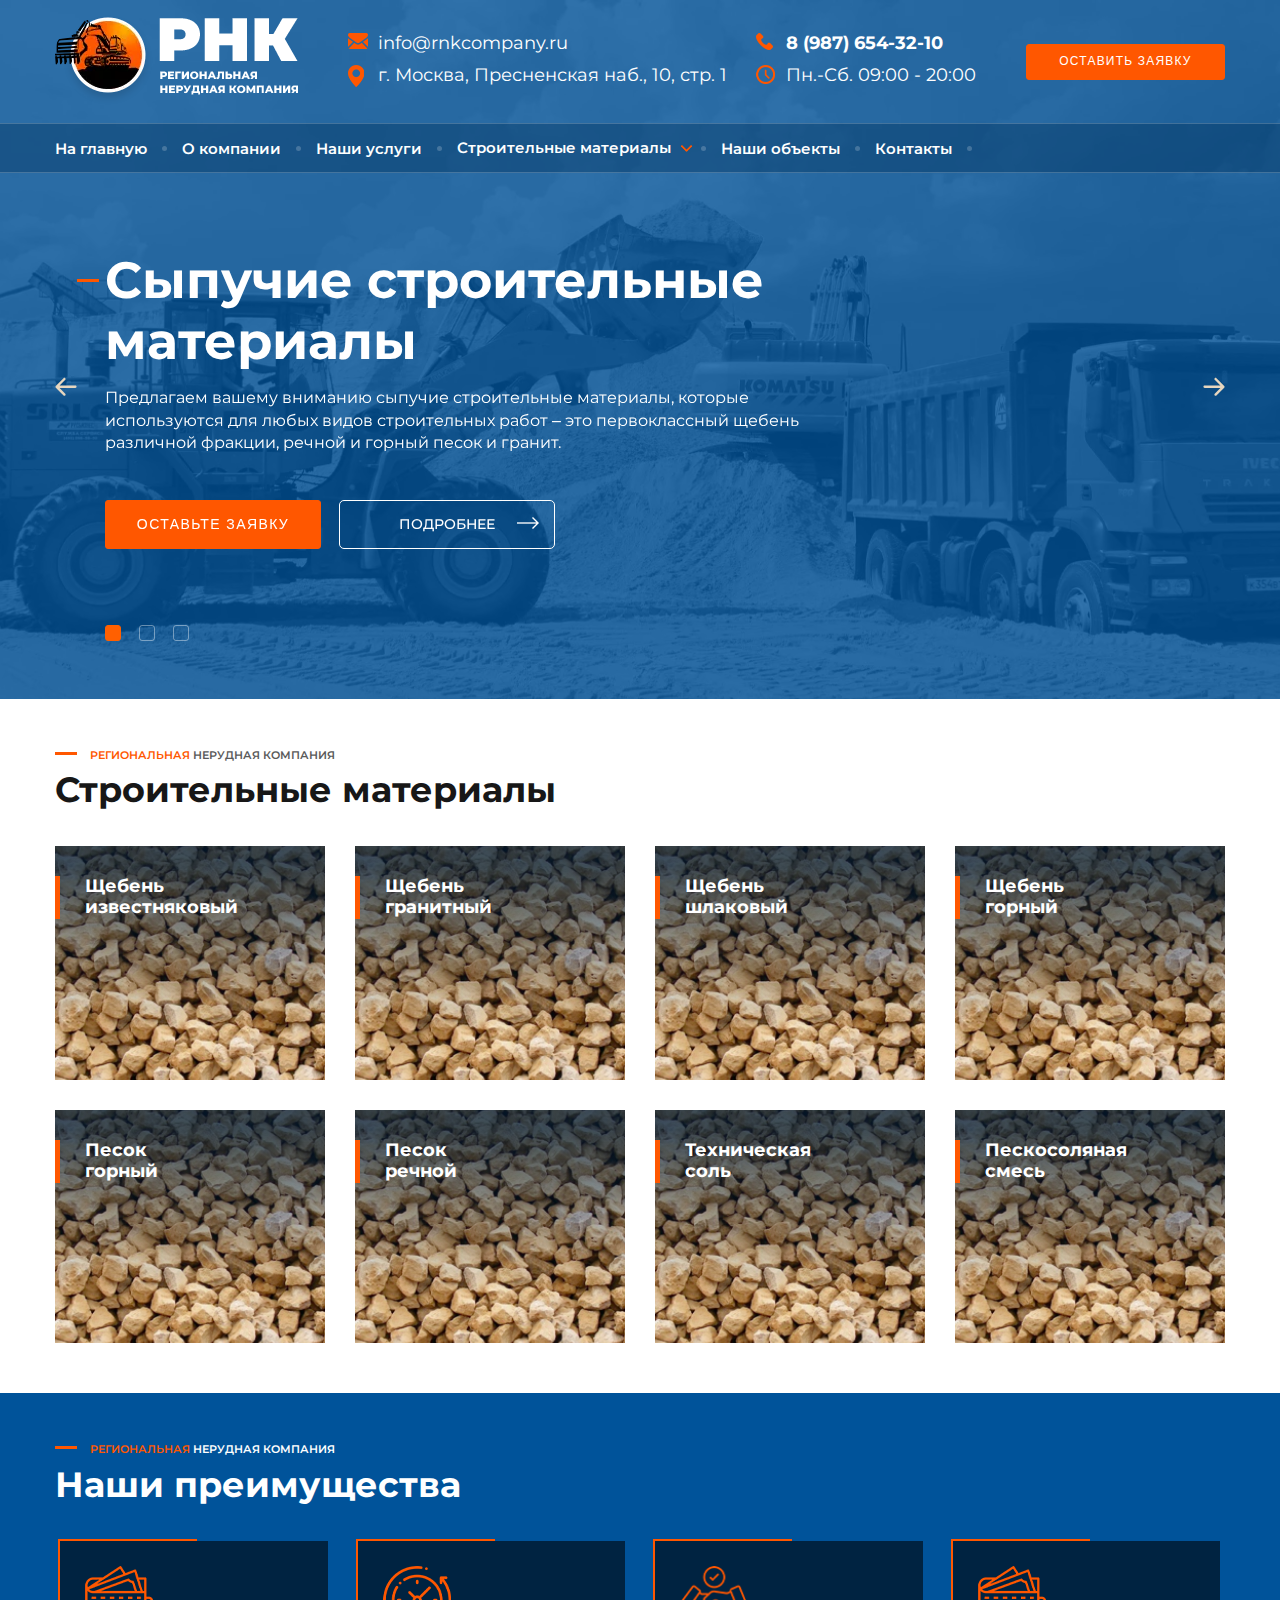
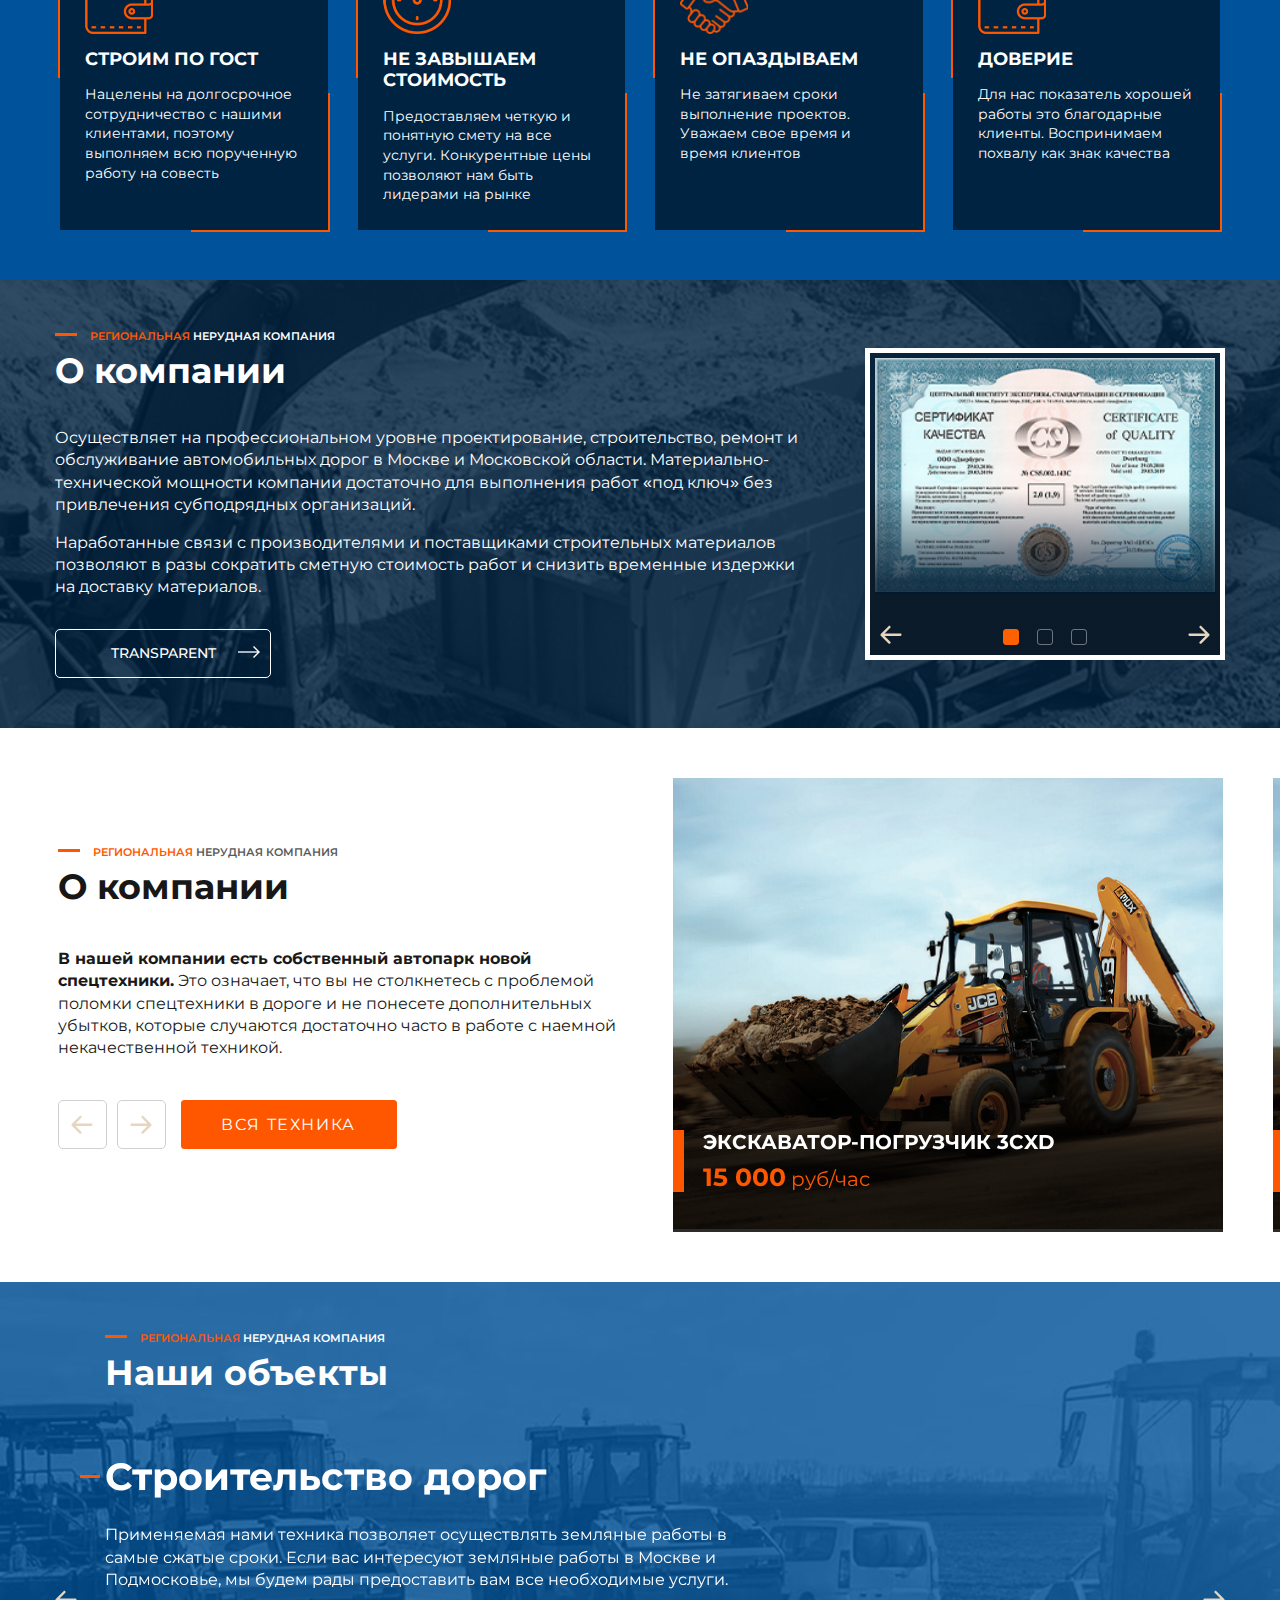
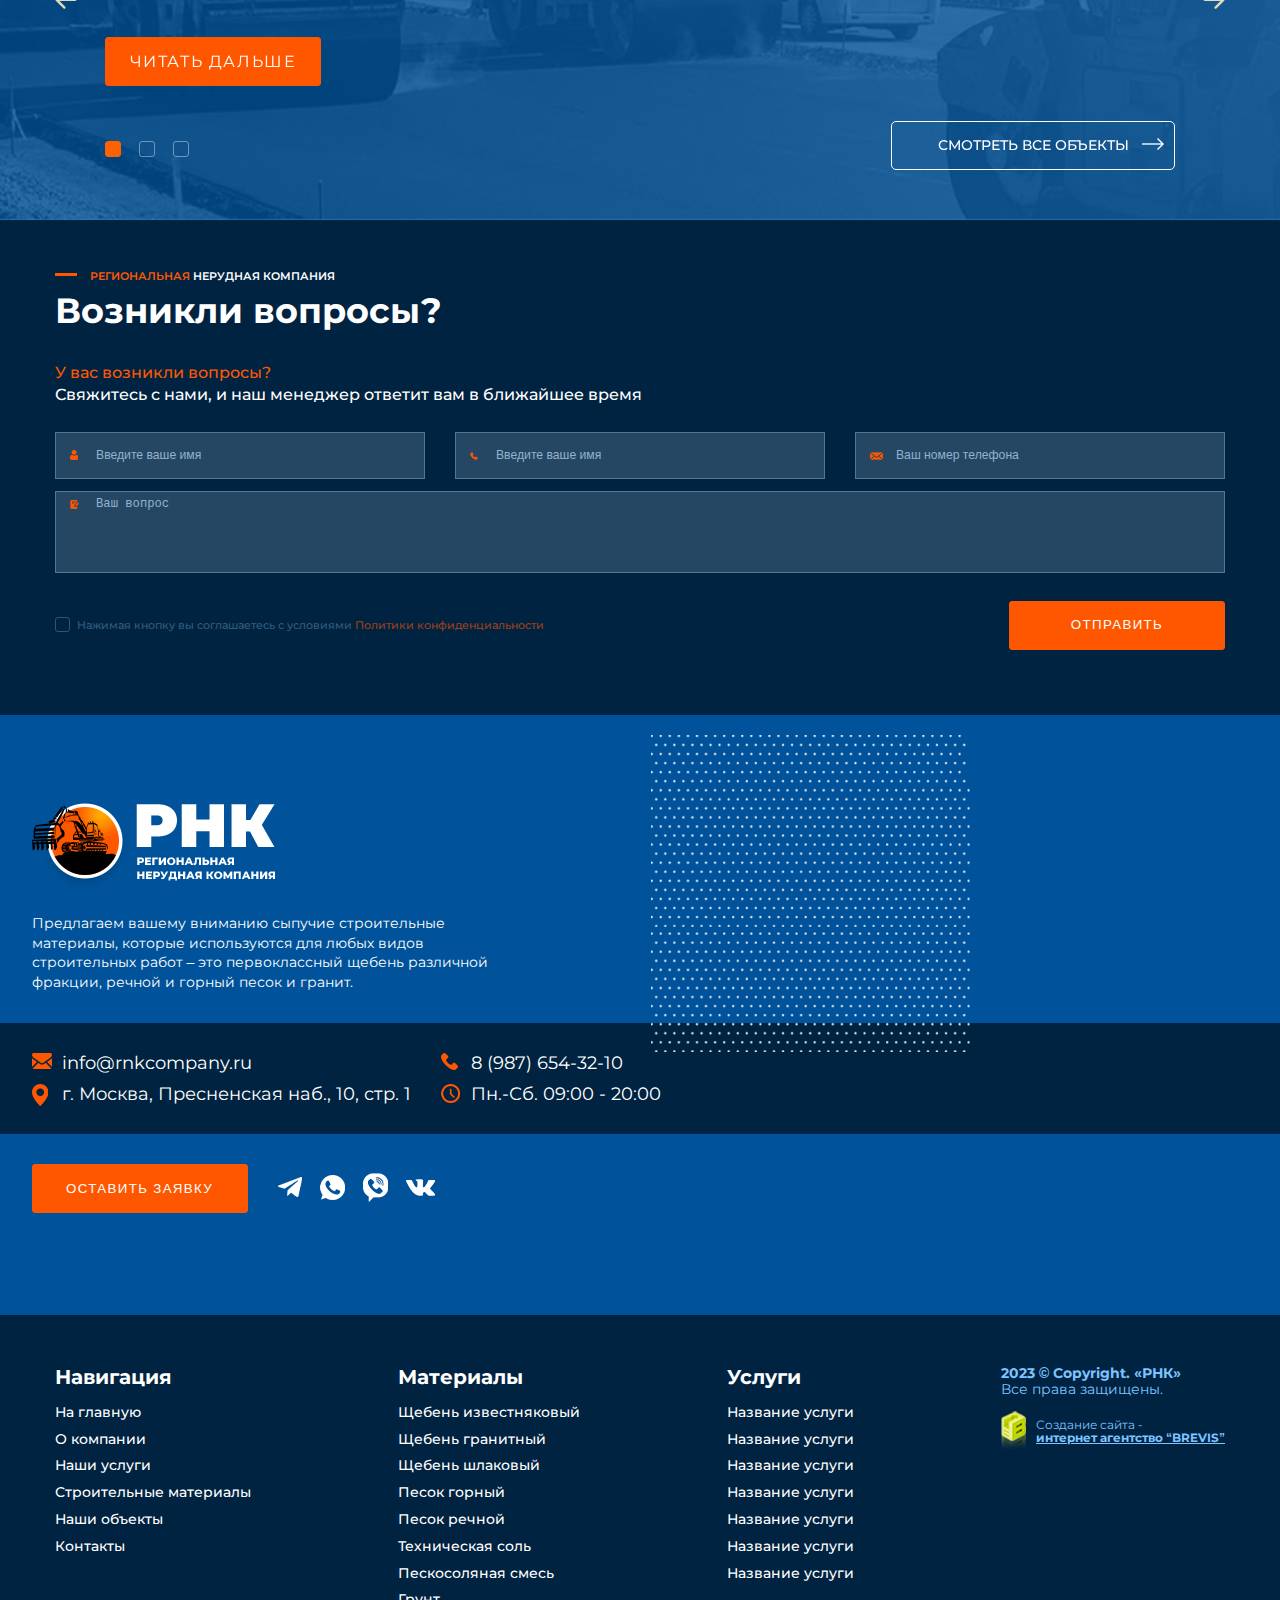
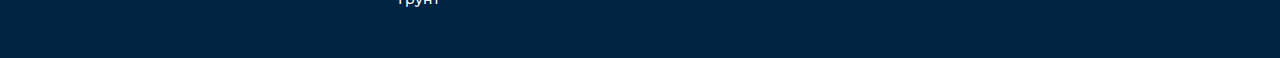
==== index.html @ 6ef9f1f1 "first commit" ====
<!DOCTYPE html>
<html lang="en">

<head>
	<meta charset="UTF-8">
	<meta name="viewport" content="width=device-width, initial-scale=1.0">
	<meta name="keywords" content="">
	<link rel="stylesheet" href="css/libs.min.css">
	<link rel="stylesheet" href="css/style.min.css">
	<title>Главная</title>
	<script src="https://api-maps.yandex.ru/2.1/?lang=ru_RU&apikey=9133eb49-3a97-4b2d-90be-6b80a97a5036" type="text/javascript"></script>
</head>


<body>
	<header class="header">
    <div class="header-top">
        <div class="container">
            <div class="header-top__inner">
               <div class="header-top__left">
                   <a class="header-top__logo" href="">
                       <img src="img/logo.webp" alt="">
                   </a>
               </div>
                <div class="header-top__center">
                    <div class="header-top__items">
                       <div class="header-top__group">
                           <a href="mailto:info@rnkcompany.ru" class="header-top__item mail">
                               <div class="header-top__item-icon">
                                   <img src="img/mail.webp" alt="">
                               </div>
                               <div class="header-top__item-text">info@rnkcompany.ru</div>
                           </a>
                           <a href="" class="header-top__item location">
                               <div class="header-top__item-icon">
                                   <img src="img/location.webp" alt="">
                               </div>
                               <div class="header-top__item-text">г. Москва, Пресненская наб., 10, стр. 1</div>
                           </a>
                       </div>
                        <div class="header-top__group">
                            <a href="tel:8 (987) 654-32-10" class="header-top__item tel">
                                <div class="header-top__item-icon">
                                    <img src="img/tel.webp" alt="">
                                </div>
                                <div class="header-top__item-text">8 (987) 654-32-10</div>
                            </a>
                            <div class="header-top__item time">
                                <div class="header-top__item-icon">
                                    <img src="img/time.webp" alt="">
                                </div>
                                <div class="header-top__item-text">Пн.-Сб. 09:00 - 20:00</div>
                            </div>
                        </div>
                    </div>
                </div>
                <div class="header-top__right">
                    <button class="header-top__btn btn-orange">
                        <span>Оставить заявку</span>
                    </button>
                </div>
                <div class="header-burger">
                    <span></span>
                    <span></span>
                    <span></span>
                </div>
            </div>
        </div>
    </div>
    <div class="header-bottom">
        <div class="container">
            <div class="header__inner">
                <ul class="header-bottom__list">
                    <li class="header-bottom__link">
                        <a href="">
                            На главную
                            <span></span>
                        </a>
                    </li>
                    <li class="header-bottom__link">
                        <a href="">
                            О компании
                            <span></span>
                        </a>
                    </li>
                    <li class="header-bottom__link">
                        <a href="">
                            Наши услуги
                            <span></span>
                        </a>
                    </li>
                    <li class="header-bottom__item">
                        <div class="header-bottom__item-show">
                            Строительные материалы
                            <span></span>
                        </div>
                        <div class="header-bottom__item-hidden">
                            <div class="header-bottom__item-wrap">
                                <a class="header-bottom__item-link" href="">Строительные материалы</a>
                                <a class="header-bottom__item-link" href="">Строительные материалы</a>
                                <a class="header-bottom__item-link" href="">Строительные материалы</a>
                                <a class="header-bottom__item-link" href="">Строительные материалы</a>
                                <a class="header-bottom__item-link" href="">Строительные материалы</a>
                                <a class="header-bottom__item-link" href="">Строительные материалы</a>
                            </div>
                        </div>
                    </li>
                    <li class="header-bottom__link">
                        <a href="">
                            Наши объекты
                            <span></span>
                        </a>
                    </li>
                    <li class="header-bottom__link">
                        <a href="">
                            Контакты
                            <span></span>
                        </a>
                    </li>
                </ul>
            </div>
        </div>
    </div>
    <div class="header-mob">
        <div class="container">
            <div class="header-mob__inner">
                <a href="tel:8 (987) 654-32-10" class="header-top__item tel">
                    <div class="header-top__item-icon">
                        <img src="img/tel.webp" alt="">
                    </div>
                    <div class="header-top__item-text">8 (987) 654-32-10</div>
                </a>
                <button class="header-top__btn btn-orange">
                    <span>Оставить заявку</span>
                </button>
            </div>
        </div>
    </div>
</header>

	<div class="wrap">

		<aside class="sidebar">
			<div class="container">
				<div class="sidebar-inner">
					<div class="sidebar-burger">
						<span></span>
						<span></span>
						<span></span>
					</div>
					<div class="sidebar-search">
						<img src="img/search.png" alt="">
					</div>
					<div class="sidebar-socials">
						<a class="sidebar-social" href="">
							<img src="img/viber.png" alt="">
						</a>
						<a class="sidebar-social" href="">
							<img src="img/whatsapp.png" alt="">
						</a>
						<a class="sidebar-social" href="">
							<img src="img/telegram.png" alt="">
						</a>
					</div>
					<button class="sidebar-btn">
						<span>Бесплатная консультация</span>
					</button>
				</div>
			</div>
		</aside>

		<main class="content">
			<section class="main">
				<div class="container">
					<div class="main__inner">
						<div class="main__slider">
							<div class="main__swiper swiper mySwiper">
								<div class="main__swiper-wrapper swiper-wrapper">
									<div class="main__slide swiper-slide">
										<div class="main__desc">
											<h1 class="main__title">Сыпучие строительные материалы</h1>
											<div class="main__text">Предлагаем вашему вниманию сыпучие строительные материалы, которые используются для любых видов строительных работ – это первоклассный щебень различной фракции, речной и горный песок и гранит.</div>
											<div class="main__btns">
												<button class="main__btn btn-orange">
													<span>Оставьте заявку</span>
												</button>
												<a class="main__btn2 btn" href="">
													<span>Подробнее</span>
													<i>
														<img src="img/arrow-right.webp" alt="">
													</i>
												</a>
											</div>
										</div>
									</div>
									<div class="main__slide swiper-slide">
										<div class="main__desc">
											<h1 class="main__title">Сыпучие строительные материалы</h1>
											<div class="main__text">Предлагаем вашему вниманию сыпучие строительные материалы, которые используются для любых видов строительных работ – это первоклассный щебень различной фракции, речной и горный песок и гранит.</div>
											<div class="main__btns">
												<button class="main__btn btn-orange">
													<span>Оставьте заявку</span>
												</button>
												<a class="main__btn2 btn" href="">
													<span>Подробнее</span>
													<i>
														<img src="img/arrow-right.webp" alt="">
													</i>
												</a>
											</div>
										</div>
									</div>
									<div class="main__slide swiper-slide">
										<div class="main__desc">
											<h1 class="main__title">Сыпучие строительные материалы</h1>
											<div class="main__text">Предлагаем вашему вниманию сыпучие строительные материалы, которые используются для любых видов строительных работ – это первоклассный щебень различной фракции, речной и горный песок и гранит.</div>
											<div class="main__btns">
												<button class="main__btn btn-orange">
													<span>Оставьте заявку</span>
												</button>
												<a class="main__btn2 btn" href="">
													<span>Подробнее</span>
													<i>
														<img src="img/arrow-right.webp" alt="">
													</i>
												</a>
											</div>
										</div>
									</div>
								</div>
							</div>
							<div class="main__slider-nav">
								<div class="main__slider-btns">
									<div class="swiper-button-next">
										<svg width="27" height="24" viewBox="0 0 27 24" fill="none" xmlns="http://www.w3.org/2000/svg">
											<path d="M2 10.5C1.17157 10.5 0.5 11.1716 0.5 12C0.5 12.8284 1.17157 13.5 2 13.5L2 10.5ZM26.0607 13.0607C26.6464 12.4749 26.6464 11.5251 26.0607 10.9393L16.5147 1.3934C15.9289 0.807611 14.9792 0.807611 14.3934 1.3934C13.8076 1.97919 13.8076 2.92893 14.3934 3.51472L22.8787 12L14.3934 20.4853C13.8076 21.0711 13.8076 22.0208 14.3934 22.6066C14.9792 23.1924 15.9289 23.1924 16.5147 22.6066L26.0607 13.0607ZM2 13.5L25 13.5V10.5L2 10.5L2 13.5Z" fill="#E6D6BF"/>
										</svg>
									</div>
									<div class="swiper-button-prev">
										<svg width="27" height="24" viewBox="0 0 27 24" fill="none" xmlns="http://www.w3.org/2000/svg">
											<path d="M0.93934 10.9393C0.353553 11.5251 0.353553 12.4749 0.93934 13.0607L10.4853 22.6066C11.0711 23.1924 12.0208 23.1924 12.6066 22.6066C13.1924 22.0208 13.1924 21.0711 12.6066 20.4853L4.12132 12L12.6066 3.51472C13.1924 2.92893 13.1924 1.97919 12.6066 1.3934C12.0208 0.807611 11.0711 0.807611 10.4853 1.3934L0.93934 10.9393ZM25 13.5C25.8284 13.5 26.5 12.8284 26.5 12C26.5 11.1716 25.8284 10.5 25 10.5V13.5ZM2 13.5L25 13.5V10.5L2 10.5L2 13.5Z" fill="#E6D6BF"/>
										</svg>
									</div>
								</div>
								<div class="swiper-pagination"></div>
							</div>
						</div>
					</div>
				</div>
			</section>
			<section class="materials">
				<div class="container">
					<div class="materials__inner">
						<div class="materials__title display2">
							<p><span>Региональная</span> нерудная компания</p>
							<p>Строительные материалы</p>
						</div>
						<div class="materials__slider">
							<div class="materials__swiper swiper mySwiper">
								<div class="materials__swiper-wrapper swiper-wrapper">
									<div class="material-card swiper-slide">
										<div class="material-card__desc">
											<div class="material-card__title">Щебень <br> известняковый</div>
											<div class="material-card__opacity">
												<div class="material-card__price">от <span>1500</span> руб.</div>
												<a href="" class="material-card__btn btn btn-orange">
													<span>Узнать подробнее</span>
												</a>
											</div>
										</div>
									</div>
									<div class="material-card swiper-slide">
										<div class="material-card__desc">
											<div class="material-card__title">Щебень <br> гранитный</div>
											<div class="material-card__opacity">
												<div class="material-card__price">от <span>1500</span> руб.</div>
												<a href="" class="material-card__btn btn btn-orange">
													<span>Узнать подробнее</span>
												</a>
											</div>
										</div>
									</div>
									<div class="material-card swiper-slide">
										<div class="material-card__desc">
											<div class="material-card__title">Щебень <br> шлаковый</div>
											<div class="material-card__opacity">
												<div class="material-card__price">от <span>1500</span> руб.</div>
												<a href="" class="material-card__btn btn btn-orange">
													<span>Узнать подробнее</span>
												</a>
											</div>
										</div>
									</div>
									<div class="material-card swiper-slide">
										<div class="material-card__desc">
											<div class="material-card__title">Щебень <br> горный</div>
											<div class="material-card__opacity">
												<div class="material-card__price">от <span>1500</span> руб.</div>
												<a href="" class="material-card__btn btn btn-orange">
													<span>Узнать подробнее</span>
												</a>
											</div>
										</div>
									</div>
									<div class="material-card swiper-slide">
										<div class="material-card__desc">
											<div class="material-card__title">Песок <br> горный</div>
											<div class="material-card__opacity">
												<div class="material-card__price">от <span>1500</span> руб.</div>
												<a href="" class="material-card__btn btn btn-orange">
													<span>Узнать подробнее</span>
												</a>
											</div>
										</div>
									</div>
									<div class="material-card swiper-slide">
										<div class="material-card__desc">
											<div class="material-card__title">Песок <br> речной</div>
											<div class="material-card__opacity">
												<div class="material-card__price">от <span>1500</span> руб.</div>
												<a href="" class="material-card__btn btn btn-orange">
													<span>Узнать подробнее</span>
												</a>
											</div>
										</div>
									</div>
									<div class="material-card swiper-slide">
										<div class="material-card__desc">
											<div class="material-card__title">Техническая <br> соль</div>
											<div class="material-card__opacity">
												<div class="material-card__price">от <span>1500</span> руб.</div>
												<a href="" class="material-card__btn btn btn-orange">
													<span>Узнать подробнее</span>
												</a>
											</div>
										</div>
									</div>
									<div class="material-card swiper-slide">
										<div class="material-card__desc">
											<div class="material-card__title">Пескосоляная <br> смесь</div>
											<div class="material-card__opacity">
												<div class="material-card__price">от <span>1500</span> руб.</div>
												<a href="" class="material-card__btn btn btn-orange">
													<span>Узнать подробнее</span>
												</a>
											</div>
										</div>
									</div>
								</div>
							</div>
							<div class="swiper-pagination"></div>
						</div>
					</div>
				</div>
			</section>
			<section class="advantages">
				<div class="container">
					<div class="advantages__inner">
						<div class="advantages__title display2">
							<p><span>Региональная</span> нерудная компания</p>
							<p>Наши преимущества</p>
						</div>
						<div class="advantages__slider">
							<div class="advantages__swiper swiper mySwiper">
								<div class="advantages__swiper-wrapper swiper-wrapper">
									<a href="" class="advantage-slide swiper-slide">
										<div class="advantage-slide__figurines">
											<span></span>
											<span></span>
										</div>
										<div class="advantage-slide__desc">
											<div class="advantage-slide__icon">
												<img src="img/advantage-icon.png" alt="">
											</div>
											<div class="advantage-slide__title">Строим по ГОСТ</div>
											<div class="advantage-slide__text">Нацелены на долгосрочное сотрудничество с нашими клиентами, поэтому выполняем всю порученную работу на совесть</div>
										</div>
									</a>
									<a href="" class="advantage-slide swiper-slide">
										<div class="advantage-slide__figurines">
											<span></span>
											<span></span>
										</div>
										<div class="advantage-slide__desc">
											<div class="advantage-slide__icon">
												<img src="img/advantage-icon2.png" alt="">
											</div>
											<div class="advantage-slide__title">Не завышаем стоимость</div>
											<div class="advantage-slide__text">Предоставляем четкую и понятную смету на все услуги. Конкурентные цены позволяют нам быть лидерами на рынке</div>
										</div>
									</a>
									<a href="" class="advantage-slide swiper-slide">
										<div class="advantage-slide__figurines">
											<span></span>
											<span></span>
										</div>
										<div class="advantage-slide__desc">
											<div class="advantage-slide__icon">
												<img src="img/advantage-icon3.png" alt="">
											</div>
											<div class="advantage-slide__title">Не опаздываем</div>
											<div class="advantage-slide__text">Не затягиваем сроки выполнение проектов. Уважаем свое время и время клиентов</div>
										</div>
									</a>
									<a href="" class="advantage-slide swiper-slide">
										<div class="advantage-slide__figurines">
											<span></span>
											<span></span>
										</div>
										<div class="advantage-slide__desc">
											<div class="advantage-slide__icon">
												<img src="img/advantage-icon.png" alt="">
											</div>
											<div class="advantage-slide__title">Доверие</div>
											<div class="advantage-slide__text">Для нас показатель хорошей работы это благодарные клиенты. Воспринимаем похвалу как знак качества</div>
										</div>
									</a>
								</div>
							</div>
							<div class="swiper-pagination"></div>
						</div>
					</div>
				</div>
			</section>
			<section class="about">
				<div class="container">
					<div class="about__inner">
						<div class="about__left">
							<div class="about__title display2">
								<p><span>Региональная</span> нерудная компания</p>
								<p>О компании</p>
							</div>
							<div class="about__text">
								<p>Осуществляет на профессиональном уровне проектирование, строительство, ремонт и обслуживание автомобильных дорог в Москве и Московской области. Материально-технической мощности компании достаточно для выполнения работ «под ключ» без привлечения субподрядных организаций.</p>
								<p>Наработанные связи с производителями и поставщиками строительных материалов позволяют в разы сократить сметную стоимость работ и снизить временные издержки на доставку материалов.</p>
							</div>
							<a class="about__btn btn-transparent" href="">
								<span>transparent</span>
								<i>
									<img src="img/arrow-right.png" alt="">
								</i>
							</a>
						</div>
						<div class="about__right">
							<div class="about__slider">
								<div class="about__swiper swiper mySwiper">
									<div class="about__swiper-wrapper swiper-wrapper">
										<a href="img/about-img.png" class="about-slide swiper-slide" data-fancybox="gallery">
											<img src="img/about-img.png" alt="">
										</a>
										<a href="img/about-img.png" class="about-slide swiper-slide" data-fancybox="gallery">
											<img src="img/about-img.png" alt="">
										</a>
										<a href="img/about-img.png" class="about-slide swiper-slide" data-fancybox="gallery">
											<img src="img/about-img.png" alt="">
										</a>
									</div>
								</div>
								<div class="about__slider-nav">
									<div class="main__slider-btns">
										<div class="swiper-button-next">
											<svg width="27" height="24" viewBox="0 0 27 24" fill="none" xmlns="http://www.w3.org/2000/svg">
												<path d="M2 10.5C1.17157 10.5 0.5 11.1716 0.5 12C0.5 12.8284 1.17157 13.5 2 13.5L2 10.5ZM26.0607 13.0607C26.6464 12.4749 26.6464 11.5251 26.0607 10.9393L16.5147 1.3934C15.9289 0.807611 14.9792 0.807611 14.3934 1.3934C13.8076 1.97919 13.8076 2.92893 14.3934 3.51472L22.8787 12L14.3934 20.4853C13.8076 21.0711 13.8076 22.0208 14.3934 22.6066C14.9792 23.1924 15.9289 23.1924 16.5147 22.6066L26.0607 13.0607ZM2 13.5L25 13.5V10.5L2 10.5L2 13.5Z" fill="#E6D6BF"/>
											</svg>
										</div>
										<div class="swiper-button-prev">
											<svg width="27" height="24" viewBox="0 0 27 24" fill="none" xmlns="http://www.w3.org/2000/svg">
												<path d="M0.93934 10.9393C0.353553 11.5251 0.353553 12.4749 0.93934 13.0607L10.4853 22.6066C11.0711 23.1924 12.0208 23.1924 12.6066 22.6066C13.1924 22.0208 13.1924 21.0711 12.6066 20.4853L4.12132 12L12.6066 3.51472C13.1924 2.92893 13.1924 1.97919 12.6066 1.3934C12.0208 0.807611 11.0711 0.807611 10.4853 1.3934L0.93934 10.9393ZM25 13.5C25.8284 13.5 26.5 12.8284 26.5 12C26.5 11.1716 25.8284 10.5 25 10.5V13.5ZM2 13.5L25 13.5V10.5L2 10.5L2 13.5Z" fill="#E6D6BF"/>
											</svg>
										</div>
									</div>
									<div class="swiper-pagination"></div>
								</div>
							</div>
						</div>
					</div>
				</div>
			</section>
            <section class="rent">
                <div class="container">
                    <div class="rent__inner">
                        <div class="rent__left">
                           <div class="rent__left-wrap">
							   <div class="rent__title display2">
								   <p><span>Региональная</span> нерудная компания</p>
								   <p>О компании</p>
							   </div>
							   <div class="rent__text">
								   <p><b>В нашей компании есть собственный автопарк новой спецтехники.</b> Это означает, что вы не столкнетесь с проблемой поломки спецтехники в дороге и не понесете дополнительных убытков, которые случаются достаточно часто в работе с наемной некачественной техникой.</p>
							   </div>
							   <div class="rent__slider-nav">
								   <div class="rent__slider-btns">
									   <div class="swiper-button-prev">
										   <svg width="27" height="24" viewBox="0 0 27 24" fill="none" xmlns="http://www.w3.org/2000/svg">
											   <path d="M0.93934 10.9393C0.353553 11.5251 0.353553 12.4749 0.93934 13.0607L10.4853 22.6066C11.0711 23.1924 12.0208 23.1924 12.6066 22.6066C13.1924 22.0208 13.1924 21.0711 12.6066 20.4853L4.12132 12L12.6066 3.51472C13.1924 2.92893 13.1924 1.97919 12.6066 1.3934C12.0208 0.807611 11.0711 0.807611 10.4853 1.3934L0.93934 10.9393ZM25 13.5C25.8284 13.5 26.5 12.8284 26.5 12C26.5 11.1716 25.8284 10.5 25 10.5V13.5ZM2 13.5L25 13.5V10.5L2 10.5L2 13.5Z" fill="#E6D6BF"/>
										   </svg>
									   </div>
									   <div class="swiper-button-next">
										   <svg width="27" height="24" viewBox="0 0 27 24" fill="none" xmlns="http://www.w3.org/2000/svg">
											   <path d="M2 10.5C1.17157 10.5 0.5 11.1716 0.5 12C0.5 12.8284 1.17157 13.5 2 13.5L2 10.5ZM26.0607 13.0607C26.6464 12.4749 26.6464 11.5251 26.0607 10.9393L16.5147 1.3934C15.9289 0.807611 14.9792 0.807611 14.3934 1.3934C13.8076 1.97919 13.8076 2.92893 14.3934 3.51472L22.8787 12L14.3934 20.4853C13.8076 21.0711 13.8076 22.0208 14.3934 22.6066C14.9792 23.1924 15.9289 23.1924 16.5147 22.6066L26.0607 13.0607ZM2 13.5L25 13.5V10.5L2 10.5L2 13.5Z" fill="#E6D6BF"/>
										   </svg>
									   </div>
								   </div>
								   <a class="rent__btn btn btn-orange" href="">
									   <span>Вся техника</span>
								   </a>
							   </div>
						   </div>
                        </div>
                        <div class="rent__right">
                            <div class="rent__slider">
                                <div class="rent__swiper swiper mySwiper">
                                    <div class="rent__swiper-wrapper swiper-wrapper">
                                        <a href="" class="rent-slide swiper-slide">
											<div class="rent-slide__img">
												<img src="img/rent-img.png" alt="">
											</div>
											<div class="rent-slide__desc">
												<div class="rent-slide__title">ЭКСКАВАТОР-ПОГРУЗЧИК 3CXD</div>
												<div class="rent-slide__price"><span>15 000</span> руб/час</div>
											</div>
                                        </a>
										<a href="" class="rent-slide swiper-slide">
											<div class="rent-slide__img">
												<img src="img/rent-img.png" alt="">
											</div>
											<div class="rent-slide__desc">
												<div class="rent-slide__title">ЭКСКАВАТОР-ПОГРУЗЧИК 3CXD</div>
												<div class="rent-slide__price"><span>15 000</span> руб/час</div>
											</div>
										</a>
										<a href="" class="rent-slide swiper-slide">
											<div class="rent-slide__img">
												<img src="img/rent-img.png" alt="">
											</div>
											<div class="rent-slide__desc">
												<div class="rent-slide__title">ЭКСКАВАТОР-ПОГРУЗЧИК 3CXD</div>
												<div class="rent-slide__price"><span>15 000</span> руб/час</div>
											</div>
										</a>
										<a href="" class="rent-slide swiper-slide">
											<div class="rent-slide__img">
												<img src="img/rent-img.png" alt="">
											</div>
											<div class="rent-slide__desc">
												<div class="rent-slide__title">ЭКСКАВАТОР-ПОГРУЗЧИК 3CXD</div>
												<div class="rent-slide__price"><span>15 000</span> руб/час</div>
											</div>
										</a>
                                    </div>
                                </div>
								<div class="swiper-pagination"></div>
                            </div>
                        </div>
                    </div>
                </div>
            </section>
			<section class="objects">
				<div class="container">
					<div class="objects__inner">
						<div class="objects__title display2">
							<p><span>Региональная</span> нерудная компания</p>
							<p>Наши объекты</p>
						</div>
						<div class="objects__slider">
							<div class="objects__swiper swiper mySwiper">
								<div class="objects__swiper-wrapper swiper-wrapper">
									<div class="object-slide swiper-slide">
										<div class="object-slide__title">Строительство дорог</div>
										<div class="object-slide__text">
											<p>Применяемая нами техника позволяет осуществлять земляные работы в самые сжатые сроки. Если вас интересуют земляные работы в Москве и Подмосковье, мы будем рады предоставить вам все необходимые услуги.</p>
										</div>
										<a href="" class="object-slide__btn btn btn-orange">
											<span>Читать дальше</span>
										</a>
										<a class="object-slide__btn2 btn-transparent" href="">
											<span>Смотреть все объекты</span>
											<i>
												<img src="img/arrow-right.png" alt="">
											</i>
										</a>
									</div>
									<div class="object-slide swiper-slide">
										<div class="object-slide__title">Строительство дорог</div>
										<div class="object-slide__text">
											<p>Применяемая нами техника позволяет осуществлять земляные работы в самые сжатые сроки. Если вас интересуют земляные работы в Москве и Подмосковье, мы будем рады предоставить вам все необходимые услуги.</p>
										</div>
										<a href="" class="object-slide__btn btn btn-orange">
											<span>Читать дальше</span>
										</a>
										<a class="object-slide__btn2 btn-transparent" href="">
											<span>Смотреть все объекты</span>
											<i>
												<img src="img/arrow-right.png" alt="">
											</i>
										</a>
									</div>
									<div class="object-slide swiper-slide">
										<div class="object-slide__title">Строительство дорог</div>
										<div class="object-slide__text">
											<p>Применяемая нами техника позволяет осуществлять земляные работы в самые сжатые сроки. Если вас интересуют земляные работы в Москве и Подмосковье, мы будем рады предоставить вам все необходимые услуги.</p>
										</div>
										<a href="" class="object-slide__btn btn btn-orange">
											<span>Читать дальше</span>
										</a>
										<a class="object-slide__btn2 btn-transparent" href="">
											<span>Смотреть все объекты</span>
											<i>
												<img src="img/arrow-right.png" alt="">
											</i>
										</a>
									</div>
								</div>
							</div>
							<div class="objects__slider-nav">
								<div class="objects__slider-btns">
									<div class="swiper-button-next">
										<svg width="27" height="24" viewBox="0 0 27 24" fill="none" xmlns="http://www.w3.org/2000/svg">
											<path d="M2 10.5C1.17157 10.5 0.5 11.1716 0.5 12C0.5 12.8284 1.17157 13.5 2 13.5L2 10.5ZM26.0607 13.0607C26.6464 12.4749 26.6464 11.5251 26.0607 10.9393L16.5147 1.3934C15.9289 0.807611 14.9792 0.807611 14.3934 1.3934C13.8076 1.97919 13.8076 2.92893 14.3934 3.51472L22.8787 12L14.3934 20.4853C13.8076 21.0711 13.8076 22.0208 14.3934 22.6066C14.9792 23.1924 15.9289 23.1924 16.5147 22.6066L26.0607 13.0607ZM2 13.5L25 13.5V10.5L2 10.5L2 13.5Z" fill="#E6D6BF"/>
										</svg>
									</div>
									<div class="swiper-button-prev">
										<svg width="27" height="24" viewBox="0 0 27 24" fill="none" xmlns="http://www.w3.org/2000/svg">
											<path d="M0.93934 10.9393C0.353553 11.5251 0.353553 12.4749 0.93934 13.0607L10.4853 22.6066C11.0711 23.1924 12.0208 23.1924 12.6066 22.6066C13.1924 22.0208 13.1924 21.0711 12.6066 20.4853L4.12132 12L12.6066 3.51472C13.1924 2.92893 13.1924 1.97919 12.6066 1.3934C12.0208 0.807611 11.0711 0.807611 10.4853 1.3934L0.93934 10.9393ZM25 13.5C25.8284 13.5 26.5 12.8284 26.5 12C26.5 11.1716 25.8284 10.5 25 10.5V13.5ZM2 13.5L25 13.5V10.5L2 10.5L2 13.5Z" fill="#E6D6BF"/>
										</svg>
									</div>
								</div>
								<div class="swiper-pagination"></div>
							</div>
						</div>
					</div>
				</div>
			</section>
			<section class="feedback">
				<div class="container">
					<div class="feedback__inner">
						<div class="feedback__title display2">
							<p><span>Региональная</span> нерудная компания</p>
							<p>Возникли вопросы?</p>
						</div>
						<div class="feedback__subtitle">
							<span>У вас возникли вопросы?</span>
							Свяжитесь с нами, и наш менеджер ответит вам в ближайшее время
						</div>
						<form class="feedback__form form">
							<div class="feedback__form-grid form-grid">
								<fieldset class="feedback__form-group form-group">
									<span class="input-icon">
										<img src="img/user.png" alt="">
									</span>
									<input type="text" placeholder="Введите ваше имя">
								</fieldset>
								<fieldset class="feedback__form-group form-group">
									<span class="input-icon">
										<img src="img/tel2.png" alt="">
									</span>
									<input type="text" placeholder="Введите ваше имя">
								</fieldset>
								<fieldset class="feedback__form-group form-group">
									<span class="input-icon">
										<img src="img/mail2.png" alt="">
									</span>
									<input type="text" placeholder="Ваш номер телефона">
								</fieldset>
								<fieldset class="feedback__form-group form-group form-group--100">
									<span class="input-icon" style="top: 5px; transform: translate(0, 0)">
										<img src="img/writing-tool.png" alt="">
									</span>
									<textarea placeholder="Ваш вопрос"></textarea>
								</fieldset>
							</div>
							<div class="feedback__form__bottom form-bottom">
								<div class="feedback__form-check form-check">
									<input type="checkbox">
									<label>Нажимая кнопку вы соглашаетесь с условиями <a href="">Политики конфиденциальности</a></label>
								</div>
								<button class="feedback__form-btn form-btn btn-orange">
									<span>Отправить</span>
								</button>
							</div>
						</form>
					</div>
				</div>
			</section>
			<section class="contacts">
				<div class="container">
					<div class="contacts__inner">
						<div class="contacts__left">
							<div class="contacts__left-wrap">
								<a class="contacts__logo" href="">
									<img src="img/logo.png" alt="">
								</a>
								<div class="contacts__text">
									<p>Предлагаем вашему вниманию сыпучие строительные материалы, которые используются для любых видов строительных работ – это первоклассный щебень различной фракции, речной и горный песок и гранит.</p>
								</div>
								<div class="contacts__items header-top__items">
									<div class="header-top__group">
										<a href="mailto:info@rnkcompany.ru" class="header-top__item mail">
											<div class="header-top__item-icon">
												<img src="img/mail.webp" alt="">
											</div>
											<div class="header-top__item-text">info@rnkcompany.ru</div>
										</a>
										<a href="" class="header-top__item location">
											<div class="header-top__item-icon">
												<img src="img/location.webp" alt="">
											</div>
											<div class="header-top__item-text">г. Москва, Пресненская наб., 10, стр. 1</div>
										</a>
									</div>
									<div class="header-top__group">
										<a href="tel:8 (987) 654-32-10" class="header-top__item tel">
											<div class="header-top__item-icon">
												<img src="img/tel.webp" alt="">
											</div>
											<div class="header-top__item-text">8 (987) 654-32-10</div>
										</a>
										<div class="header-top__item time">
											<div class="header-top__item-icon">
												<img src="img/time.webp" alt="">
											</div>
											<div class="header-top__item-text">Пн.-Сб. 09:00 - 20:00</div>
										</div>
									</div>
								</div>
								<div class="contacts__btns">
									<button class="contacts__btn btn-orange">
										<span>Оставить заявку</span>
									</button>
									<div class="contacts__socials">
										<a class="contacts__social" href="">
											<img src="img/telegram.png" alt="">
										</a>
										<a class="contacts__social" href="">
											<img src="img/whatsapp.png" alt="">
										</a>
										<a class="contacts__social" href="">
											<img src="img/viber.png" alt="">
										</a>
										<a class="contacts__social" href="">
											<img src="img/vk.png" alt="">
										</a>
									</div>
								</div>
							</div>
						</div>
						<div class="contacts__right">
							<div class="contacts-map__wrap">
								<img src="img/map-img.png" alt="">
								<div id="map" class="map"></div>
							</div>
						</div>
					</div>
				</div>
			</section>
		</main>

	</div>
	
	<div class="search">
		<div class="search-close">
			<span></span>
			<span></span>
		</div>
		<div class="search-input">
			<input type="search" placeholder="Поиск...">
			<button>
				<img src="img/search.png" alt="">
			</button>
		</div>
	</div>
	<div class="sidebar-menu">
		<div class="sidebar-menu__close">
			<span></span>
			<span></span>
		</div>
		<ul class="sidebar-menu__list">
			<li><a href="">На главную</a></li>
			<li><a href="">О компании</a></li>
			<li><a href="">Наши услуги</a></li>
			<li><a href="">Строительные материалы</a></li>
			<li><a href="">Наши объекты</a></li>
			<li><a href="">Контакты</a></li>
		</ul>
	</div>

	<footer class="footer">
    <div class="container">
        <div class="footer__inner">
            <div class="footer__item">
                <div class="footer__item-show">
                    <div class="footer__item-title">Навигация</div>
                    <div class="footer__item-arrow">
                        <img src="img/arrow2.png" alt="">
                    </div>
                </div>
                <div class="footer__item-hidden">
                    <a href="" class="footer__item-link">На главную</a>
                    <a href="" class="footer__item-link">О компании</a>
                    <a href="" class="footer__item-link">Наши услуги</a>
                    <a href="" class="footer__item-link">Строительные материалы</a>
                    <a href="" class="footer__item-link">Наши объекты</a>
                    <a href="" class="footer__item-link">Контакты</a>
                </div>
            </div>
            <div class="footer__item">
                <div class="footer__item-show">
                    <div class="footer__item-title">Материалы</div>
                    <div class="footer__item-arrow">
                        <img src="img/arrow2.png" alt="">
                    </div>
                </div>
                <div class="footer__item-hidden">
                    <a href="" class="footer__item-link">Щебень известняковый</a>
                    <a href="" class="footer__item-link">Щебень гранитный</a>
                    <a href="" class="footer__item-link">Щебень шлаковый</a>
                    <a href="" class="footer__item-link">Песок горный</a>
                    <a href="" class="footer__item-link">Песок речной</a>
                    <a href="" class="footer__item-link">Техническая соль</a>
                    <a href="" class="footer__item-link">Пескосоляная смесь</a>
                    <a href="" class="footer__item-link">Грунт</a>
                </div>
            </div>
            <div class="footer__item">
                <div class="footer__item-show">
                    <div class="footer__item-title">Услуги</div>
                    <div class="footer__item-arrow">
                        <img src="img/arrow2.png" alt="">
                    </div>
                </div>
                <div class="footer__item-hidden">
                    <a href="" class="footer__item-link">Название услуги</a>
                    <a href="" class="footer__item-link">Название услуги</a>
                    <a href="" class="footer__item-link">Название услуги</a>
                    <a href="" class="footer__item-link">Название услуги</a>
                    <a href="" class="footer__item-link">Название услуги</a>
                    <a href="" class="footer__item-link">Название услуги</a>
                    <a href="" class="footer__item-link">Название услуги</a>
                </div>
            </div>
            <div class="footer__desc">
                <div class="footer__rights">
                    2023 © Copyright. «РНК»
                    <a href="">Все права защищены.</a>
                </div>
                <div class="footer__brevis">
                    <div class="footer__brevis-icon">
                        <img src="img/brevis.png" alt="">
                    </div>
                    <div class="footer__brevis-text">
                        Создание сайта -
                        <a href="">интернет агентство “BREVIS”</a>
                    </div>
                </div>
            </div>
        </div>
    </div>
</footer>

	<script src="js/libs.min.js"></script>
<script src="js/main.min.js"></script>

	<script type="text/javascript">
    ymaps.ready(init);

    function init() {
        var myMap = new ymaps.Map("map", {
            center: [55.748914, 37.535475],
            zoom: 15
        });

        var myPlacemark = new ymaps.Placemark([55.748914, 37.535475], null, {
            iconLayout: 'default#image',
            iconImageHref: "img/map-icon.svg",
            iconImageSize: [45, 60],
            // iconImageOffset: [-15, -44]
        });
        myMap.geoObjects.add(myPlacemark);
        myMap.behaviors.disable('scrollZoom');

    }
</script>

</body>

</html>
---- css/libs.min.css ----
@font-face{font-family:"swiper-icons";src:url("data:application/font-woff;charset=utf-8;base64, [base64]//wADZ2x5ZgAAAywAAADMAAAD2MHtryVoZWFkAAABbAAAADAAAAA2E2+eoWhoZWEAAAGcAAAAHwAAACQC9gDzaG10eAAAAigAAAAZAAAArgJkABFsb2NhAAAC0AAAAFoAAABaFQAUGG1heHAAAAG8AAAAHwAAACAAcABAbmFtZQAAA/gAAAE5AAACXvFdBwlwb3N0AAAFNAAAAGIAAACE5s74hXjaY2BkYGAAYpf5Hu/j+W2+MnAzMYDAzaX6QjD6/4//Bxj5GA8AuRwMYGkAPywL13jaY2BkYGA88P8Agx4j+/8fQDYfA1AEBWgDAIB2BOoAeNpjYGRgYNBh4GdgYgABEMnIABJzYNADCQAACWgAsQB42mNgYfzCOIGBlYGB0YcxjYGBwR1Kf2WQZGhhYGBiYGVmgAFGBiQQkOaawtDAoMBQxXjg/wEGPcYDDA4wNUA2CCgwsAAAO4EL6gAAeNpj2M0gyAACqxgGNWBkZ2D4/wMA+xkDdgAAAHjaY2BgYGaAYBkGRgYQiAHyGMF8FgYHIM3DwMHABGQrMOgyWDLEM1T9/w8UBfEMgLzE////P/5//f/V/xv+r4eaAAeMbAxwIUYmIMHEgKYAYjUcsDAwsLKxc3BycfPw8jEQA/[base64]/uznmfPFBNODM2K7MTQ45YEAZqGP81AmGGcF3iPqOop0r1SPTaTbVkfUe4HXj97wYE+yNwWYxwWu4v1ugWHgo3S1XdZEVqWM7ET0cfnLGxWfkgR42o2PvWrDMBSFj/IHLaF0zKjRgdiVMwScNRAoWUoH78Y2icB/yIY09An6AH2Bdu/UB+yxopYshQiEvnvu0dURgDt8QeC8PDw7Fpji3fEA4z/PEJ6YOB5hKh4dj3EvXhxPqH/SKUY3rJ7srZ4FZnh1PMAtPhwP6fl2PMJMPDgeQ4rY8YT6Gzao0eAEA409DuggmTnFnOcSCiEiLMgxCiTI6Cq5DZUd3Qmp10vO0LaLTd2cjN4fOumlc7lUYbSQcZFkutRG7g6JKZKy0RmdLY680CDnEJ+UMkpFFe1RN7nxdVpXrC4aTtnaurOnYercZg2YVmLN/d/gczfEimrE/fs/bOuq29Zmn8tloORaXgZgGa78yO9/cnXm2BpaGvq25Dv9S4E9+5SIc9PqupJKhYFSSl47+Qcr1mYNAAAAeNptw0cKwkAAAMDZJA8Q7OUJvkLsPfZ6zFVERPy8qHh2YER+3i/BP83vIBLLySsoKimrqKqpa2hp6+jq6RsYGhmbmJqZSy0sraxtbO3sHRydnEMU4uR6yx7JJXveP7WrDycAAAAAAAH//wACeNpjYGRgYOABYhkgZgJCZgZNBkYGLQZtIJsFLMYAAAw3ALgAeNolizEKgDAQBCchRbC2sFER0YD6qVQiBCv/H9ezGI6Z5XBAw8CBK/m5iQQVauVbXLnOrMZv2oLdKFa8Pjuru2hJzGabmOSLzNMzvutpB3N42mNgZGBg4GKQYzBhYMxJLMlj4GBgAYow/P/PAJJhLM6sSoWKfWCAAwDAjgbRAAB42mNgYGBkAIIbCZo5IPrmUn0hGA0AO8EFTQAA");font-weight:400;font-style:normal}:root{--swiper-theme-color: #007aff}.swiper{margin-left:auto;margin-right:auto;position:relative;overflow:hidden;list-style:none;padding:0;z-index:1}.swiper-vertical>.swiper-wrapper{flex-direction:column}.swiper-wrapper{position:relative;width:100%;height:100%;z-index:1;display:flex;transition-property:transform;box-sizing:content-box}.swiper-android .swiper-slide,.swiper-wrapper{transform:translate3d(0px, 0, 0)}.swiper-pointer-events{touch-action:pan-y}.swiper-pointer-events.swiper-vertical{touch-action:pan-x}.swiper-slide{flex-shrink:0;width:100%;height:100%;position:relative;transition-property:transform}.swiper-slide-invisible-blank{visibility:hidden}.swiper-autoheight,.swiper-autoheight .swiper-slide{height:auto}.swiper-autoheight .swiper-wrapper{align-items:flex-start;transition-property:transform,height}.swiper-backface-hidden .swiper-slide{transform:translateZ(0);-webkit-backface-visibility:hidden;backface-visibility:hidden}.swiper-3d,.swiper-3d.swiper-css-mode .swiper-wrapper{perspective:1200px}.swiper-3d .swiper-wrapper,.swiper-3d .swiper-slide,.swiper-3d .swiper-slide-shadow,.swiper-3d .swiper-slide-shadow-left,.swiper-3d .swiper-slide-shadow-right,.swiper-3d .swiper-slide-shadow-top,.swiper-3d .swiper-slide-shadow-bottom,.swiper-3d .swiper-cube-shadow{transform-style:preserve-3d}.swiper-3d .swiper-slide-shadow,.swiper-3d .swiper-slide-shadow-left,.swiper-3d .swiper-slide-shadow-right,.swiper-3d .swiper-slide-shadow-top,.swiper-3d .swiper-slide-shadow-bottom{position:absolute;left:0;top:0;width:100%;height:100%;pointer-events:none;z-index:10}.swiper-3d .swiper-slide-shadow{background:rgba(0,0,0,.15)}.swiper-3d .swiper-slide-shadow-left{background-image:linear-gradient(to left, rgba(0, 0, 0, 0.5), rgba(0, 0, 0, 0))}.swiper-3d .swiper-slide-shadow-right{background-image:linear-gradient(to right, rgba(0, 0, 0, 0.5), rgba(0, 0, 0, 0))}.swiper-3d .swiper-slide-shadow-top{background-image:linear-gradient(to top, rgba(0, 0, 0, 0.5), rgba(0, 0, 0, 0))}.swiper-3d .swiper-slide-shadow-bottom{background-image:linear-gradient(to bottom, rgba(0, 0, 0, 0.5), rgba(0, 0, 0, 0))}.swiper-css-mode>.swiper-wrapper{overflow:auto;scrollbar-width:none;-ms-overflow-style:none}.swiper-css-mode>.swiper-wrapper::-webkit-scrollbar{display:none}.swiper-css-mode>.swiper-wrapper>.swiper-slide{scroll-snap-align:start start}.swiper-horizontal.swiper-css-mode>.swiper-wrapper{scroll-snap-type:x mandatory}.swiper-vertical.swiper-css-mode>.swiper-wrapper{scroll-snap-type:y mandatory}.swiper-centered>.swiper-wrapper::before{content:"";flex-shrink:0;order:9999}.swiper-centered.swiper-horizontal>.swiper-wrapper>.swiper-slide:first-child{margin-inline-start:var(--swiper-centered-offset-before)}.swiper-centered.swiper-horizontal>.swiper-wrapper::before{height:100%;min-height:1px;width:var(--swiper-centered-offset-after)}.swiper-centered.swiper-vertical>.swiper-wrapper>.swiper-slide:first-child{margin-block-start:var(--swiper-centered-offset-before)}.swiper-centered.swiper-vertical>.swiper-wrapper::before{width:100%;min-width:1px;height:var(--swiper-centered-offset-after)}.swiper-centered>.swiper-wrapper>.swiper-slide{scroll-snap-align:center center}.swiper-virtual .swiper-slide{-webkit-backface-visibility:hidden;transform:translateZ(0)}.swiper-virtual.swiper-css-mode .swiper-wrapper::after{content:"";position:absolute;left:0;top:0;pointer-events:none}.swiper-virtual.swiper-css-mode.swiper-horizontal .swiper-wrapper::after{height:1px;width:var(--swiper-virtual-size)}.swiper-virtual.swiper-css-mode.swiper-vertical .swiper-wrapper::after{width:1px;height:var(--swiper-virtual-size)}:root{--swiper-navigation-size: 44px}.swiper-button-prev,.swiper-button-next{position:absolute;top:50%;width:calc(var(--swiper-navigation-size)/44*27);height:var(--swiper-navigation-size);margin-top:calc(0px - var(--swiper-navigation-size)/2);z-index:10;cursor:pointer;display:flex;align-items:center;justify-content:center;color:var(--swiper-navigation-color, var(--swiper-theme-color))}.swiper-button-prev.swiper-button-disabled,.swiper-button-next.swiper-button-disabled{opacity:.35;cursor:auto;pointer-events:none}.swiper-button-prev.swiper-button-hidden,.swiper-button-next.swiper-button-hidden{opacity:0;cursor:auto;pointer-events:none}.swiper-navigation-disabled .swiper-button-prev,.swiper-navigation-disabled .swiper-button-next{display:none !important}.swiper-button-prev:after,.swiper-button-next:after{font-family:swiper-icons;font-size:var(--swiper-navigation-size);text-transform:none !important;letter-spacing:0;font-variant:initial;line-height:1}.swiper-button-prev,.swiper-rtl .swiper-button-next{left:10px;right:auto}.swiper-button-prev:after,.swiper-rtl .swiper-button-next:after{content:"prev"}.swiper-button-next,.swiper-rtl .swiper-button-prev{right:10px;left:auto}.swiper-button-next:after,.swiper-rtl .swiper-button-prev:after{content:"next"}.swiper-button-lock{display:none}.swiper-pagination{position:absolute;text-align:center;transition:300ms opacity;transform:translate3d(0, 0, 0);z-index:10}.swiper-pagination.swiper-pagination-hidden{opacity:0}.swiper-pagination-disabled>.swiper-pagination,.swiper-pagination.swiper-pagination-disabled{display:none !important}.swiper-pagination-fraction,.swiper-pagination-custom,.swiper-horizontal>.swiper-pagination-bullets,.swiper-pagination-bullets.swiper-pagination-horizontal{bottom:10px;left:0;width:100%}.swiper-pagination-bullets-dynamic{overflow:hidden;font-size:0}.swiper-pagination-bullets-dynamic .swiper-pagination-bullet{transform:scale(0.33);position:relative}.swiper-pagination-bullets-dynamic .swiper-pagination-bullet-active{transform:scale(1)}.swiper-pagination-bullets-dynamic .swiper-pagination-bullet-active-main{transform:scale(1)}.swiper-pagination-bullets-dynamic .swiper-pagination-bullet-active-prev{transform:scale(0.66)}.swiper-pagination-bullets-dynamic .swiper-pagination-bullet-active-prev-prev{transform:scale(0.33)}.swiper-pagination-bullets-dynamic .swiper-pagination-bullet-active-next{transform:scale(0.66)}.swiper-pagination-bullets-dynamic .swiper-pagination-bullet-active-next-next{transform:scale(0.33)}.swiper-pagination-bullet{width:var(--swiper-pagination-bullet-width, var(--swiper-pagination-bullet-size, 8px));height:var(--swiper-pagination-bullet-height, var(--swiper-pagination-bullet-size, 8px));display:inline-block;border-radius:50%;background:var(--swiper-pagination-bullet-inactive-color, #000);opacity:var(--swiper-pagination-bullet-inactive-opacity, 0.2)}button.swiper-pagination-bullet{border:none;margin:0;padding:0;box-shadow:none;-webkit-appearance:none;appearance:none}.swiper-pagination-clickable .swiper-pagination-bullet{cursor:pointer}.swiper-pagination-bullet:only-child{display:none !important}.swiper-pagination-bullet-active{opacity:var(--swiper-pagination-bullet-opacity, 1);background:var(--swiper-pagination-color, var(--swiper-theme-color))}.swiper-vertical>.swiper-pagination-bullets,.swiper-pagination-vertical.swiper-pagination-bullets{right:10px;top:50%;transform:translate3d(0px, -50%, 0)}.swiper-vertical>.swiper-pagination-bullets .swiper-pagination-bullet,.swiper-pagination-vertical.swiper-pagination-bullets .swiper-pagination-bullet{margin:var(--swiper-pagination-bullet-vertical-gap, 6px) 0;display:block}.swiper-vertical>.swiper-pagination-bullets.swiper-pagination-bullets-dynamic,.swiper-pagination-vertical.swiper-pagination-bullets.swiper-pagination-bullets-dynamic{top:50%;transform:translateY(-50%);width:8px}.swiper-vertical>.swiper-pagination-bullets.swiper-pagination-bullets-dynamic .swiper-pagination-bullet,.swiper-pagination-vertical.swiper-pagination-bullets.swiper-pagination-bullets-dynamic .swiper-pagination-bullet{display:inline-block;transition:200ms transform,200ms top}.swiper-horizontal>.swiper-pagination-bullets .swiper-pagination-bullet,.swiper-pagination-horizontal.swiper-pagination-bullets .swiper-pagination-bullet{margin:0 var(--swiper-pagination-bullet-horizontal-gap, 4px)}.swiper-horizontal>.swiper-pagination-bullets.swiper-pagination-bullets-dynamic,.swiper-pagination-horizontal.swiper-pagination-bullets.swiper-pagination-bullets-dynamic{left:50%;transform:translateX(-50%);white-space:nowrap}.swiper-horizontal>.swiper-pagination-bullets.swiper-pagination-bullets-dynamic .swiper-pagination-bullet,.swiper-pagination-horizontal.swiper-pagination-bullets.swiper-pagination-bullets-dynamic .swiper-pagination-bullet{transition:200ms transform,200ms left}.swiper-horizontal.swiper-rtl>.swiper-pagination-bullets-dynamic .swiper-pagination-bullet{transition:200ms transform,200ms right}.swiper-pagination-progressbar{background:rgba(0,0,0,.25);position:absolute}.swiper-pagination-progressbar .swiper-pagination-progressbar-fill{background:var(--swiper-pagination-color, var(--swiper-theme-color));position:absolute;left:0;top:0;width:100%;height:100%;transform:scale(0);transform-origin:left top}.swiper-rtl .swiper-pagination-progressbar .swiper-pagination-progressbar-fill{transform-origin:right top}.swiper-horizontal>.swiper-pagination-progressbar,.swiper-pagination-progressbar.swiper-pagination-horizontal,.swiper-vertical>.swiper-pagination-progressbar.swiper-pagination-progressbar-opposite,.swiper-pagination-progressbar.swiper-pagination-vertical.swiper-pagination-progressbar-opposite{width:100%;height:4px;left:0;top:0}.swiper-vertical>.swiper-pagination-progressbar,.swiper-pagination-progressbar.swiper-pagination-vertical,.swiper-horizontal>.swiper-pagination-progressbar.swiper-pagination-progressbar-opposite,.swiper-pagination-progressbar.swiper-pagination-horizontal.swiper-pagination-progressbar-opposite{width:4px;height:100%;left:0;top:0}.swiper-pagination-lock{display:none}.swiper-scrollbar{border-radius:10px;position:relative;-ms-touch-action:none;background:rgba(0,0,0,.1)}.swiper-scrollbar-disabled>.swiper-scrollbar,.swiper-scrollbar.swiper-scrollbar-disabled{display:none !important}.swiper-horizontal>.swiper-scrollbar,.swiper-scrollbar.swiper-scrollbar-horizontal{position:absolute;left:1%;bottom:3px;z-index:50;height:5px;width:98%}.swiper-vertical>.swiper-scrollbar,.swiper-scrollbar.swiper-scrollbar-vertical{position:absolute;right:3px;top:1%;z-index:50;width:5px;height:98%}.swiper-scrollbar-drag{height:100%;width:100%;position:relative;background:rgba(0,0,0,.5);border-radius:10px;left:0;top:0}.swiper-scrollbar-cursor-drag{cursor:move}.swiper-scrollbar-lock{display:none}.swiper-zoom-container{width:100%;height:100%;display:flex;justify-content:center;align-items:center;text-align:center}.swiper-zoom-container>img,.swiper-zoom-container>svg,.swiper-zoom-container>canvas{max-width:100%;max-height:100%;object-fit:contain}.swiper-slide-zoomed{cursor:move}.swiper-lazy-preloader{width:42px;height:42px;position:absolute;left:50%;top:50%;margin-left:-21px;margin-top:-21px;z-index:10;transform-origin:50%;box-sizing:border-box;border:4px solid var(--swiper-preloader-color, var(--swiper-theme-color));border-radius:50%;border-top-color:rgba(0,0,0,0)}.swiper:not(.swiper-watch-progress) .swiper-lazy-preloader,.swiper-watch-progress .swiper-slide-visible .swiper-lazy-preloader{animation:swiper-preloader-spin 1s infinite linear}.swiper-lazy-preloader-white{--swiper-preloader-color: #fff}.swiper-lazy-preloader-black{--swiper-preloader-color: #000}@keyframes swiper-preloader-spin{0%{transform:rotate(0deg)}100%{transform:rotate(360deg)}}.swiper .swiper-notification{position:absolute;left:0;top:0;pointer-events:none;opacity:0;z-index:-1000}.swiper-free-mode>.swiper-wrapper{transition-timing-function:ease-out;margin:0 auto}.swiper-grid>.swiper-wrapper{flex-wrap:wrap}.swiper-grid-column>.swiper-wrapper{flex-wrap:wrap;flex-direction:column}.swiper-fade.swiper-free-mode .swiper-slide{transition-timing-function:ease-out}.swiper-fade .swiper-slide{pointer-events:none;transition-property:opacity}.swiper-fade .swiper-slide .swiper-slide{pointer-events:none}.swiper-fade .swiper-slide-active,.swiper-fade .swiper-slide-active .swiper-slide-active{pointer-events:auto}.swiper-cube{overflow:visible}.swiper-cube .swiper-slide{pointer-events:none;-webkit-backface-visibility:hidden;backface-visibility:hidden;z-index:1;visibility:hidden;transform-origin:0 0;width:100%;height:100%}.swiper-cube .swiper-slide .swiper-slide{pointer-events:none}.swiper-cube.swiper-rtl .swiper-slide{transform-origin:100% 0}.swiper-cube .swiper-slide-active,.swiper-cube .swiper-slide-active .swiper-slide-active{pointer-events:auto}.swiper-cube .swiper-slide-active,.swiper-cube .swiper-slide-next,.swiper-cube .swiper-slide-prev,.swiper-cube .swiper-slide-next+.swiper-slide{pointer-events:auto;visibility:visible}.swiper-cube .swiper-slide-shadow-top,.swiper-cube .swiper-slide-shadow-bottom,.swiper-cube .swiper-slide-shadow-left,.swiper-cube .swiper-slide-shadow-right{z-index:0;-webkit-backface-visibility:hidden;backface-visibility:hidden}.swiper-cube .swiper-cube-shadow{position:absolute;left:0;bottom:0px;width:100%;height:100%;opacity:.6;z-index:0}.swiper-cube .swiper-cube-shadow:before{content:"";background:#000;position:absolute;left:0;top:0;bottom:0;right:0;filter:blur(50px)}.swiper-flip{overflow:visible}.swiper-flip .swiper-slide{pointer-events:none;-webkit-backface-visibility:hidden;backface-visibility:hidden;z-index:1}.swiper-flip .swiper-slide .swiper-slide{pointer-events:none}.swiper-flip .swiper-slide-active,.swiper-flip .swiper-slide-active .swiper-slide-active{pointer-events:auto}.swiper-flip .swiper-slide-shadow-top,.swiper-flip .swiper-slide-shadow-bottom,.swiper-flip .swiper-slide-shadow-left,.swiper-flip .swiper-slide-shadow-right{z-index:0;-webkit-backface-visibility:hidden;backface-visibility:hidden}.swiper-creative .swiper-slide{-webkit-backface-visibility:hidden;backface-visibility:hidden;overflow:hidden;transition-property:transform,opacity,height}.swiper-cards{overflow:visible}.swiper-cards .swiper-slide{transform-origin:center bottom;-webkit-backface-visibility:hidden;backface-visibility:hidden;overflow:hidden}
body.compensate-for-scrollbar{overflow:hidden}.fancybox-active{height:auto}.fancybox-is-hidden{left:-9999px;margin:0;position:absolute !important;top:-9999px;visibility:hidden}.fancybox-container{-webkit-backface-visibility:hidden;backface-visibility:hidden;font-family:-apple-system,BlinkMacSystemFont,Segoe UI,Roboto,Helvetica Neue,Arial,sans-serif;height:100%;left:0;position:fixed;-webkit-tap-highlight-color:rgba(0,0,0,0);top:0;-webkit-transform:translateZ(0);transform:translateZ(0);width:100%;z-index:99992}.fancybox-container *{box-sizing:border-box}.fancybox-bg,.fancybox-inner,.fancybox-outer,.fancybox-stage{bottom:0;left:0;position:absolute;right:0;top:0}.fancybox-outer{-webkit-overflow-scrolling:touch;overflow-y:auto}.fancybox-bg{background:#1e1e1e;opacity:0;transition-duration:inherit;transition-property:opacity;transition-timing-function:cubic-bezier(0.47, 0, 0.74, 0.71)}.fancybox-is-open .fancybox-bg{opacity:.87;transition-timing-function:cubic-bezier(0.22, 0.61, 0.36, 1)}.fancybox-caption,.fancybox-infobar,.fancybox-navigation .fancybox-button,.fancybox-toolbar{direction:ltr;opacity:0;position:absolute;transition:opacity .25s,visibility 0s linear .25s;visibility:hidden;z-index:99997}.fancybox-show-caption .fancybox-caption,.fancybox-show-infobar .fancybox-infobar,.fancybox-show-nav .fancybox-navigation .fancybox-button,.fancybox-show-toolbar .fancybox-toolbar{opacity:1;transition:opacity .25s,visibility 0s;visibility:visible}.fancybox-infobar{color:#ccc;font-size:13px;-webkit-font-smoothing:subpixel-antialiased;height:44px;left:0;line-height:44px;min-width:44px;mix-blend-mode:difference;padding:0 10px;pointer-events:none;text-align:center;top:0;-webkit-touch-callout:none;-webkit-user-select:none;-moz-user-select:none;-ms-user-select:none;user-select:none}.fancybox-toolbar{right:0;top:0}.fancybox-stage{direction:ltr;overflow:visible;-webkit-transform:translateZ(0);z-index:99994}.fancybox-is-open .fancybox-stage{overflow:hidden}.fancybox-slide{-webkit-backface-visibility:hidden;backface-visibility:hidden;display:none;height:100%;left:0;outline:none;overflow:auto;-webkit-overflow-scrolling:touch;padding:44px;position:absolute;text-align:center;top:0;transition-property:opacity,-webkit-transform;transition-property:transform,opacity;transition-property:transform,opacity,-webkit-transform;white-space:normal;width:100%;z-index:99994}.fancybox-slide:before{content:"";display:inline-block;height:100%;margin-right:-0.25em;vertical-align:middle;width:0}.fancybox-is-sliding .fancybox-slide,.fancybox-slide--current,.fancybox-slide--next,.fancybox-slide--previous{display:block}.fancybox-slide--next{z-index:99995}.fancybox-slide--image{overflow:visible;padding:44px 0}.fancybox-slide--image:before{display:none}.fancybox-slide--html{padding:6px 6px 0}.fancybox-slide--iframe{padding:44px 44px 0}.fancybox-content{background:#fff;display:inline-block;margin:0 0 6px;max-width:100%;overflow:auto;padding:0;padding:24px;position:relative;text-align:left;vertical-align:middle}.fancybox-slide--image .fancybox-content{-webkit-animation-timing-function:cubic-bezier(0.5, 0, 0.14, 1);animation-timing-function:cubic-bezier(0.5, 0, 0.14, 1);-webkit-backface-visibility:hidden;backface-visibility:hidden;background:rgba(0,0,0,0);background-repeat:no-repeat;background-size:100% 100%;left:0;margin:0;max-width:none;overflow:visible;padding:0;position:absolute;top:0;-webkit-transform-origin:top left;transform-origin:top left;transition-property:opacity,-webkit-transform;transition-property:transform,opacity;transition-property:transform,opacity,-webkit-transform;-webkit-user-select:none;-moz-user-select:none;-ms-user-select:none;user-select:none;z-index:99995}.fancybox-can-zoomOut .fancybox-content{cursor:zoom-out}.fancybox-can-zoomIn .fancybox-content{cursor:zoom-in}.fancybox-can-drag .fancybox-content{cursor:-webkit-grab;cursor:grab}.fancybox-is-dragging .fancybox-content{cursor:-webkit-grabbing;cursor:grabbing}.fancybox-container [data-selectable=true]{cursor:text}.fancybox-image,.fancybox-spaceball{background:rgba(0,0,0,0);border:0;height:100%;left:0;margin:0;max-height:none;max-width:none;padding:0;position:absolute;top:0;-webkit-user-select:none;-moz-user-select:none;-ms-user-select:none;user-select:none;width:100%}.fancybox-spaceball{z-index:1}.fancybox-slide--html .fancybox-content{margin-bottom:6px}.fancybox-slide--iframe .fancybox-content,.fancybox-slide--map .fancybox-content,.fancybox-slide--video .fancybox-content{height:100%;margin:0;overflow:visible;padding:0;width:100%}.fancybox-slide--video .fancybox-content{background:#000}.fancybox-slide--map .fancybox-content{background:#e5e3df}.fancybox-slide--iframe .fancybox-content{background:#fff;height:calc(100% - 44px);margin-bottom:44px}.fancybox-iframe,.fancybox-video{background:rgba(0,0,0,0);border:0;height:100%;margin:0;overflow:hidden;padding:0;width:100%}.fancybox-iframe{vertical-align:top}.fancybox-error{background:#fff;cursor:default;max-width:400px;padding:40px;width:100%}.fancybox-error p{color:#444;font-size:16px;line-height:20px;margin:0;padding:0}.fancybox-button{background:rgba(30,30,30,.6);border:0;border-radius:0;cursor:pointer;display:inline-block;height:44px;margin:0;outline:none;padding:10px;transition:color .2s;vertical-align:top;width:44px}.fancybox-button,.fancybox-button:link,.fancybox-button:visited{color:#ccc}.fancybox-button:focus,.fancybox-button:hover{color:#fff}.fancybox-button.disabled,.fancybox-button.disabled:hover,.fancybox-button[disabled],.fancybox-button[disabled]:hover{color:#888;cursor:default}.fancybox-button svg{display:block;overflow:visible;position:relative;shape-rendering:geometricPrecision}.fancybox-button svg path{fill:rgba(0,0,0,0);stroke:currentColor;stroke-linejoin:round;stroke-width:3}.fancybox-button--pause svg path:nth-child(1),.fancybox-button--play svg path:nth-child(2){display:none}.fancybox-button--play svg path,.fancybox-button--share svg path,.fancybox-button--thumbs svg path{fill:currentColor}.fancybox-button--share svg path{stroke-width:1}.fancybox-navigation .fancybox-button{height:38px;opacity:0;padding:6px;position:absolute;top:50%;width:38px}.fancybox-show-nav .fancybox-navigation .fancybox-button{transition:opacity .25s,visibility 0s,color .25s}.fancybox-navigation .fancybox-button:after{content:"";left:-25px;padding:50px;position:absolute;top:-25px}.fancybox-navigation .fancybox-button--arrow_left{left:6px}.fancybox-navigation .fancybox-button--arrow_right{right:6px}.fancybox-close-small{background:rgba(0,0,0,0);border:0;border-radius:0;color:#555;cursor:pointer;height:44px;margin:0;padding:6px;position:absolute;right:0;top:0;width:44px;z-index:10}.fancybox-close-small svg{fill:rgba(0,0,0,0);opacity:.8;stroke:currentColor;stroke-width:1.5;transition:stroke .1s}.fancybox-close-small:focus{outline:none}.fancybox-close-small:hover svg{opacity:1}.fancybox-slide--iframe .fancybox-close-small,.fancybox-slide--image .fancybox-close-small,.fancybox-slide--video .fancybox-close-small{color:#ccc;padding:5px;right:-12px;top:-44px}.fancybox-slide--iframe .fancybox-close-small:hover svg,.fancybox-slide--image .fancybox-close-small:hover svg,.fancybox-slide--video .fancybox-close-small:hover svg{background:rgba(0,0,0,0);color:#fff}.fancybox-is-scaling .fancybox-close-small,.fancybox-is-zoomable.fancybox-can-drag .fancybox-close-small{display:none}.fancybox-caption{bottom:0;color:#fff;font-size:14px;font-weight:400;left:0;line-height:1.5;padding:25px 44px;right:0}.fancybox-caption:before{background-image:url([data-uri]);background-repeat:repeat-x;background-size:contain;bottom:0;content:"";display:block;left:0;pointer-events:none;position:absolute;right:0;top:-25px;z-index:-1}.fancybox-caption:after{border-bottom:1px solid rgba(255,255,255,.3);content:"";display:block;left:44px;position:absolute;right:44px;top:0}.fancybox-caption a,.fancybox-caption a:link,.fancybox-caption a:visited{color:#ccc;text-decoration:none}.fancybox-caption a:hover{color:#fff;text-decoration:underline}.fancybox-loading{-webkit-animation:a .8s infinite linear;animation:a .8s infinite linear;background:rgba(0,0,0,0);border:6px solid rgba(99,99,99,.5);border-radius:100%;border-top-color:#fff;height:60px;left:50%;margin:-30px 0 0 -30px;opacity:.6;padding:0;position:absolute;top:50%;width:60px;z-index:99999}@-webkit-keyframes a{0%{-webkit-transform:rotate(0deg);transform:rotate(0deg)}to{-webkit-transform:rotate(359deg);transform:rotate(359deg)}}@keyframes a{0%{-webkit-transform:rotate(0deg);transform:rotate(0deg)}to{-webkit-transform:rotate(359deg);transform:rotate(359deg)}}.fancybox-animated{transition-timing-function:cubic-bezier(0, 0, 0.25, 1)}.fancybox-fx-slide.fancybox-slide--previous{opacity:0;-webkit-transform:translate3d(-100%, 0, 0);transform:translate3d(-100%, 0, 0)}.fancybox-fx-slide.fancybox-slide--next{opacity:0;-webkit-transform:translate3d(100%, 0, 0);transform:translate3d(100%, 0, 0)}.fancybox-fx-slide.fancybox-slide--current{opacity:1;-webkit-transform:translateZ(0);transform:translateZ(0)}.fancybox-fx-fade.fancybox-slide--next,.fancybox-fx-fade.fancybox-slide--previous{opacity:0;transition-timing-function:cubic-bezier(0.19, 1, 0.22, 1)}.fancybox-fx-fade.fancybox-slide--current{opacity:1}.fancybox-fx-zoom-in-out.fancybox-slide--previous{opacity:0;-webkit-transform:scale3d(1.5, 1.5, 1.5);transform:scale3d(1.5, 1.5, 1.5)}.fancybox-fx-zoom-in-out.fancybox-slide--next{opacity:0;-webkit-transform:scale3d(0.5, 0.5, 0.5);transform:scale3d(0.5, 0.5, 0.5)}.fancybox-fx-zoom-in-out.fancybox-slide--current{opacity:1;-webkit-transform:scaleX(1);transform:scaleX(1)}.fancybox-fx-rotate.fancybox-slide--previous{opacity:0;-webkit-transform:rotate(-1turn);transform:rotate(-1turn)}.fancybox-fx-rotate.fancybox-slide--next{opacity:0;-webkit-transform:rotate(1turn);transform:rotate(1turn)}.fancybox-fx-rotate.fancybox-slide--current{opacity:1;-webkit-transform:rotate(0deg);transform:rotate(0deg)}.fancybox-fx-circular.fancybox-slide--previous{opacity:0;-webkit-transform:scale3d(0, 0, 0) translate3d(-100%, 0, 0);transform:scale3d(0, 0, 0) translate3d(-100%, 0, 0)}.fancybox-fx-circular.fancybox-slide--next{opacity:0;-webkit-transform:scale3d(0, 0, 0) translate3d(100%, 0, 0);transform:scale3d(0, 0, 0) translate3d(100%, 0, 0)}.fancybox-fx-circular.fancybox-slide--current{opacity:1;-webkit-transform:scaleX(1) translateZ(0);transform:scaleX(1) translateZ(0)}.fancybox-fx-tube.fancybox-slide--previous{-webkit-transform:translate3d(-100%, 0, 0) scale(0.1) skew(-10deg);transform:translate3d(-100%, 0, 0) scale(0.1) skew(-10deg)}.fancybox-fx-tube.fancybox-slide--next{-webkit-transform:translate3d(100%, 0, 0) scale(0.1) skew(10deg);transform:translate3d(100%, 0, 0) scale(0.1) skew(10deg)}.fancybox-fx-tube.fancybox-slide--current{-webkit-transform:translateZ(0) scale(1);transform:translateZ(0) scale(1)}.fancybox-share{background:#f4f4f4;border-radius:3px;max-width:90%;padding:30px;text-align:center}.fancybox-share h1{color:#222;font-size:35px;font-weight:700;margin:0 0 20px}.fancybox-share p{margin:0;padding:0}.fancybox-share__button{border:0;border-radius:3px;display:inline-block;font-size:14px;font-weight:700;line-height:40px;margin:0 5px 10px;min-width:130px;padding:0 15px;text-decoration:none;transition:all .2s;-webkit-user-select:none;-moz-user-select:none;-ms-user-select:none;user-select:none;white-space:nowrap}.fancybox-share__button:link,.fancybox-share__button:visited{color:#fff}.fancybox-share__button:hover{text-decoration:none}.fancybox-share__button--fb{background:#3b5998}.fancybox-share__button--fb:hover{background:#344e86}.fancybox-share__button--pt{background:#bd081d}.fancybox-share__button--pt:hover{background:#aa0719}.fancybox-share__button--tw{background:#1da1f2}.fancybox-share__button--tw:hover{background:#0d95e8}.fancybox-share__button svg{height:25px;margin-right:7px;position:relative;top:-1px;vertical-align:middle;width:25px}.fancybox-share__button svg path{fill:#fff}.fancybox-share__input{background:rgba(0,0,0,0);border:0;border-bottom:1px solid #d7d7d7;border-radius:0;color:#5d5b5b;font-size:14px;margin:10px 0 0;outline:none;padding:10px 15px;width:100%}.fancybox-thumbs{background:#fff;bottom:0;display:none;margin:0;-webkit-overflow-scrolling:touch;-ms-overflow-style:-ms-autohiding-scrollbar;padding:2px 2px 4px;position:absolute;right:0;-webkit-tap-highlight-color:rgba(0,0,0,0);top:0;width:212px;z-index:99995}.fancybox-thumbs-x{overflow-x:auto;overflow-y:hidden}.fancybox-show-thumbs .fancybox-thumbs{display:block}.fancybox-show-thumbs .fancybox-inner{right:212px}.fancybox-thumbs>ul{font-size:0;height:100%;list-style:none;margin:0;overflow-x:hidden;overflow-y:auto;padding:0;position:absolute;position:relative;white-space:nowrap;width:100%}.fancybox-thumbs-x>ul{overflow:hidden}.fancybox-thumbs-y>ul::-webkit-scrollbar{width:7px}.fancybox-thumbs-y>ul::-webkit-scrollbar-track{background:#fff;border-radius:10px;box-shadow:inset 0 0 6px rgba(0,0,0,.3)}.fancybox-thumbs-y>ul::-webkit-scrollbar-thumb{background:#2a2a2a;border-radius:10px}.fancybox-thumbs>ul>li{-webkit-backface-visibility:hidden;backface-visibility:hidden;cursor:pointer;float:left;height:75px;margin:2px;max-height:calc(100% - 8px);max-width:calc(50% - 4px);outline:none;overflow:hidden;padding:0;position:relative;-webkit-tap-highlight-color:rgba(0,0,0,0);width:100px}.fancybox-thumbs-loading{background:rgba(0,0,0,.1)}.fancybox-thumbs>ul>li{background-position:50%;background-repeat:no-repeat;background-size:cover}.fancybox-thumbs>ul>li:before{border:4px solid #4ea7f9;bottom:0;content:"";left:0;opacity:0;position:absolute;right:0;top:0;transition:all .2s cubic-bezier(0.25, 0.46, 0.45, 0.94);z-index:99991}.fancybox-thumbs .fancybox-thumbs-active:before{opacity:1}@media(max-width: 800px){.fancybox-thumbs{width:110px}.fancybox-show-thumbs .fancybox-inner{right:110px}.fancybox-thumbs>ul>li{max-width:calc(100% - 10px)}}
.nice-select{-webkit-tap-highlight-color:rgba(0,0,0,0);background-color:#fff;border-radius:5px;border:solid 1px #e8e8e8;-webkit-box-sizing:border-box;box-sizing:border-box;cursor:pointer;display:block;float:left;font-family:inherit;font-size:14px;font-weight:normal;height:42px;line-height:40px;outline:none;padding-left:18px;padding-right:30px;position:relative;text-align:left !important;-webkit-transition:all .2s ease-in-out;transition:all .2s ease-in-out;-webkit-user-select:none;-moz-user-select:none;-ms-user-select:none;user-select:none;white-space:nowrap;width:auto;background:#fff !important;padding:0 10px;font-size:13px;color:#212121;height:22px;line-height:22px;background:#fff !important;border:1px solid #e0e0e0;width:142px;font-weight:300}.ncatlist .ncatfilterselect .nice-select,.cartselect.nice-select{width:100%}.shoplist .shoplist-menu .nice-select{width:380px;height:52px;border:1px solid #e0e0e0;border-radius:3px;line-height:52px;padding:0 15px;color:#ccc}.shoplist .shoplist-menu .nice-select:after{background:url(../images/seldropblack.png) no-repeat;content:"";position:absolute;z-index:1;right:15px;top:50%;width:13px;height:13px;display:block;margin-top:-7px;-webkit-transform:rotate(0deg);transform:rotate(0deg)}.shoplist .shoplist-menu .nice-select.open:after{-webkit-transform:rotate(-180deg);transform:rotate(-180deg)}.nice-select:hover{border-color:#dbdbdb}.nice-select:active,.nice-select.open,.nice-select:focus{border-color:#999}.nice-select:after{content:"";position:absolute;z-index:7;top:2px;right:10px;width:8px;height:16px;cursor:pointer;-webkit-transform:rotate(-90deg);transform:rotate(-90deg);-webkit-transition:all .3s;transition:all .3s;background-size:4px auto}.nice-select.open:after{-webkit-transform:rotate(-270deg);transform:rotate(-270deg)}.nice-select.open .list{opacity:1;pointer-events:auto;-webkit-transform:scale(1) translateY(0);transform:scale(1) translateY(0)}.nice-select.disabled{border-color:#ededed;color:#999;pointer-events:none}.nice-select.disabled:after{border-color:#ccc}.nice-select.wide{width:100%}.nice-select.wide .list{left:0 !important;right:0 !important}.nice-select.right{float:right}.nice-select.right .list{left:auto;right:0}.nice-select.small{font-size:12px;height:36px;line-height:34px}.nice-select.small:after{height:4px;width:4px}.nice-select.small .option{line-height:34px;min-height:34px}.nice-select .list{background-color:#fff;border-radius:5px;-webkit-box-shadow:0 0 0 1px rgba(68,68,68,.11);box-shadow:0 0 0 1px rgba(68,68,68,.11);-webkit-box-sizing:border-box;box-sizing:border-box;margin-top:4px;opacity:0;overflow:hidden;padding:0;pointer-events:none;position:absolute;top:100%;left:0;width:100%;-webkit-transition:all .2s cubic-bezier(0.5, 0, 0, 1.25),opacity .15s ease-out;transition:all .2s cubic-bezier(0.5, 0, 0, 1.25),opacity .15s ease-out;z-index:9}.nice-select .option{cursor:pointer;font-weight:400;list-style:none;outline:none;padding-left:18px;padding-right:29px;padding:6px 10px;font-size:12px;line-height:1;border-top:1px dotted #e0e0e0;text-align:left;-webkit-transition:all .2s;transition:all .2s}.nice-select .option:hover,.nice-select .option.focus,.nice-select .option.selected.focus{background-color:#f6f6f6}.nice-select .option.selected{font-weight:bold;width:100%}.nice-select .option.disabled{background-color:rgba(0,0,0,0);cursor:default}.no-csspointerevents .nice-select .list{display:none}.no-csspointerevents .nice-select.open .list{display:block}.cartFormBuy .nice-select,.cartFormBuy .cartselect{height:40px;line-height:40px;margin-bottom:30px}.cartFormBuy .nice-select:after{top:12px}.cartwrap .cartFormWrap .cartFormBuy .tabcart .cartselect.mt20 .nice-select{height:40px;line-height:40px;margin-bottom:30px}.cartwrap .cartFormWrap .cartFormBuy .tabcart .cartselect.mt20 .nice-select:after{top:12px}
/*# sourceMappingURL=../sourcemaps/libs.min.css.map */
---- css/style.min.css ----
*,::after,::before{-webkit-box-sizing:inherit;box-sizing:inherit}*{-webkit-box-sizing:border-box;box-sizing:border-box}a,body,div,form,h1,h2,h3,h4,h5,label,li,p,ul{margin:0;padding:0;border:0;text-decoration:none;line-height:1;-webkit-box-sizing:border-box;box-sizing:border-box}button,input,input:active,input[type=checkbox]:focus,input[type=file]:focus,input[type=radio]:focus,input[type=text]:focus,textarea{outline:0!important}button{border:none;cursor:pointer;display:-webkit-box;display:-ms-flexbox;display:flex;-webkit-box-pack:center;-ms-flex-pack:center;justify-content:center;-webkit-box-align:center;-ms-flex-align:center;align-items:center;-webkit-transition:.5s;-o-transition:.5s;transition:.5s}html{height:100%;scroll-behavior:smooth;-webkit-box-sizing:border-box;box-sizing:border-box}body{font-family:Montserrat,sans-serif;font-weight:400;height:100%;overflow-x:hidden}.fixed-body{overflow:hidden}h1,h2,h3,h4,h5,h6,img,p{margin:0;padding:0;height:auto;-o-object-fit:cover;object-fit:cover}a{color:inherit;text-decoration:none;-webkit-transition:.5s;-o-transition:.5s;transition:.5s}li,ul{margin:0;padding:0;list-style:none}.container{margin:0 auto;padding:0 15px;max-width:1200px}@font-face{font-family:Montserrat;font-weight:300;src:url(../fonts/Montserrat-Light.woff) format("woff")}@font-face{font-family:Montserrat;font-weight:300;src:url(../fonts/Montserrat-Light.woff2) format("woff2")}@font-face{font-family:Montserrat;font-weight:400;src:url(../fonts/Montserrat-Regular.woff) format("woff")}@font-face{font-family:Montserrat;font-weight:400;src:url(../fonts/Montserrat-Regular.woff2) format("woff2")}@font-face{font-family:Montserrat;font-weight:500;src:url(../fonts/Montserrat-Medium.woff) format("woff")}@font-face{font-family:Montserrat;font-weight:500;src:url(../fonts/Montserrat-Medium.woff2) format("woff2")}@font-face{font-family:Montserrat;font-weight:600;src:url(../fonts/Montserrat-SemiBold.woff) format("woff")}@font-face{font-family:Montserrat;font-weight:600;src:url(../fonts/Montserrat-SemiBold.woff2) format("woff2")}@font-face{font-family:Montserrat;font-weight:700;src:url(../fonts/Montserrat-Bold.woff) format("woff")}@font-face{font-family:Montserrat;font-weight:700;src:url(../fonts/Montserrat-Bold.woff2) format("woff2")}.wrap{position:relative;overflow:hidden}.btn{display:-webkit-box;display:-ms-flexbox;display:flex;-webkit-box-pack:center;-ms-flex-pack:center;justify-content:center;-webkit-box-align:center;-ms-flex-align:center;align-items:center}.btn-orange{background-color:#ff5700;border:1px solid #ff5700;border-radius:3px}.btn-orange span{line-height:120%;text-transform:uppercase;letter-spacing:.1em;color:#fff}.btn-orange:hover{background-color:#e56b2b;border:1px solid #e56b2b}.btn-transparent{display:-webkit-inline-box;display:-ms-inline-flexbox;display:inline-flex;-webkit-box-pack:center;-ms-flex-pack:center;justify-content:center;-webkit-box-align:center;-ms-flex-align:center;align-items:center;background-color:rgba(255,87,0,0);border:1px solid #fff;border-radius:5px;position:relative}.btn-transparent span{line-height:120%;font-weight:500;text-transform:uppercase;color:#fff}.btn-transparent i{position:absolute;top:50%;right:10px;-webkit-transform:translate(0,-50%);-ms-transform:translate(0,-50%);transform:translate(0,-50%);width:22px}.btn-transparent i img{width:100%}.btn-transparent:hover{background:#000;border-color:#000}.swiper-button-prev{width:22px;height:auto}.swiper-button-prev:hover svg path{fill:#ff5700}.swiper-button-prev svg{width:100%;height:auto;-webkit-transition:.3s;-o-transition:.3s;transition:.3s}.swiper-button-prev:after{display:none}.swiper-button-next{width:22px;height:auto}.swiper-button-next:hover svg path{fill:#ff5700}.swiper-button-next svg{width:100%;height:auto;-webkit-transition:.3s;-o-transition:.3s;transition:.3s}.swiper-button-next:after{display:none}.swiper-button-disabled{opacity:1!important;pointer-events:all!important}.swiper-pagination-bullet{width:16px;height:16px;background-color:rgba(255,96,0,0);border:1px solid rgba(255,255,255,.4);border-radius:3px;opacity:1;margin:0!important;text-align:start}.swiper-pagination-bullet:not(:first-child){margin-left:18px!important}.swiper-pagination-bullet-active{background-color:#ff6000;border:1px solid #ff6000}.search{position:fixed;z-index:10;top:-105%;left:0;width:100%;height:100%;background:rgba(0,35,65,.8);padding:100px 15px 30px;-webkit-transition:.5s;-o-transition:.5s;transition:.5s}.search--active{top:0}.search-close{position:absolute;top:25px;right:25px;width:25px;height:25px}.search-close span{cursor:pointer}.search-close span:nth-child(1){position:absolute;top:-2px;left:50%;-webkit-transform:rotate(-45deg) translate(-50%,0);-ms-transform:rotate(-45deg) translate(-50%,0);transform:rotate(-45deg) translate(-50%,0);width:3px;height:100%;background:#fff}.search-close span:nth-child(2){position:absolute;top:0;left:50%;-webkit-transform:rotate(45deg) translate(-50%,0);-ms-transform:rotate(45deg) translate(-50%,0);transform:rotate(45deg) translate(-50%,0);width:3px;height:100%;background:#fff}.search-input{width:600px;height:50px;position:relative;margin:0 auto}.search-input input{width:100%;height:100%;background:#fff;padding:5px 10px;font-size:16px;line-height:120%}.search-input button{position:absolute;top:0;right:0;width:50px;height:100%;background:#002341;display:-webkit-box;display:-ms-flexbox;display:flex;-webkit-box-pack:center;-ms-flex-pack:center;justify-content:center;-webkit-box-align:center;-ms-flex-align:center;align-items:center}.search-input button img{width:22px;height:auto}.sidebar-menu{position:fixed;z-index:10;top:0;left:-200%;width:500px;height:100%;background-color:#002341;padding:100px 15px 30px;-webkit-transition:.8s;-o-transition:.8s;transition:.8s}.sidebar-menu--active{left:0}.sidebar-menu__list li{font-size:16px;line-height:120%;color:#fff}.sidebar-menu__list li:not(:first-child){margin-top:15px}.sidebar-menu__list li a:hover{color:#ff5700}.sidebar-menu__close{position:absolute;top:20px;right:20px;width:25px;height:25px}.sidebar-menu__close span{cursor:pointer}.sidebar-menu__close span:nth-child(1){position:absolute;top:-2px;left:50%;-webkit-transform:rotate(-45deg) translate(-50%,0);-ms-transform:rotate(-45deg) translate(-50%,0);transform:rotate(-45deg) translate(-50%,0);width:3px;height:100%;background:#fff}.sidebar-menu__close span:nth-child(2){position:absolute;top:0;left:50%;-webkit-transform:rotate(45deg) translate(-50%,0);-ms-transform:rotate(45deg) translate(-50%,0);transform:rotate(45deg) translate(-50%,0);width:3px;height:100%;background:#fff}.display2 p:nth-child(1){font-size:11px;line-height:120%;font-weight:600;text-transform:uppercase;position:relative;padding-left:35px}.display2 p:nth-child(1):after{content:"";position:absolute;top:3px;left:0;width:22px;height:3px;background-color:#ff5700}.display2 p:nth-child(1) span{color:#ff5700}.display2 p:nth-child(2){font-size:35px;line-height:120%;font-weight:800;margin-top:7px}.form{margin-top:25px}.form-grid{display:grid;grid-template-columns:repeat(3,calc(33.3333333333% - 20px));gap:12px 30px}.form-group{padding:0;margin:0;border:none;position:relative}.form-group input{background-color:#254764;border:1px solid #517797;padding:5px 15px 5px 40px;font-size:12.2px;line-height:120%;color:#fff}.form-group input::-webkit-input-placeholder{color:#91b3cf}.form-group input::-moz-placeholder{color:#91b3cf}.form-group input:-ms-input-placeholder{color:#91b3cf}.form-group input::-ms-input-placeholder{color:#91b3cf}.form-group input::placeholder{color:#91b3cf}.form-group textarea{background-color:#254764;border:1px solid #517797;padding:5px 15px 5px 40px;resize:none;font-size:12.2px;line-height:120%;color:#fff}.form-group textarea::-webkit-input-placeholder{color:#91b3cf}.form-group textarea::-moz-placeholder{color:#91b3cf}.form-group textarea:-ms-input-placeholder{color:#91b3cf}.form-group textarea::-ms-input-placeholder{color:#91b3cf}.form-group textarea::placeholder{color:#91b3cf}.form-group .input-icon{position:absolute;z-index:1;top:50%;left:15px;-webkit-transform:translate(0,-50%);-ms-transform:translate(0,-50%);transform:translate(0,-50%);max-width:15px}.form-group .input-icon img{max-width:100%}.form-group--33{grid-column:1/3}.form-group--100{grid-column:1/4}.form-bottom{display:-webkit-box;display:-ms-flexbox;display:flex;-ms-flex-wrap:wrap;flex-wrap:wrap;-webkit-box-pack:justify;-ms-flex-pack:justify;justify-content:space-between;-webkit-box-align:center;-ms-flex-align:center;align-items:center;margin-top:25px}.form-check{display:-webkit-inline-box;display:-ms-inline-flexbox;display:inline-flex;position:relative;margin:0 30px 15px 0;cursor:pointer}.form-check input{position:absolute;z-index:1;top:0;left:0;width:100%;height:100%;padding:0;margin:0;cursor:pointer;opacity:0}.form-check input:checked~label:before{opacity:1;pointer-events:all}.form-check label{font-size:11px;line-height:120%;font-weight:500;color:#5483ab;opacity:.6;padding-left:22px}.form-check label:after{content:"";position:absolute;top:-2px;left:0;width:15px;height:15px;border:1px solid #517797;border-radius:3px}.form-check label:before{content:"";position:absolute;top:50%;left:2px;-webkit-transform:translate(0,-50%);-ms-transform:translate(0,-50%);transform:translate(0,-50%);width:12px;height:8px;background-image:url(../img/check.svg);background-repeat:no-repeat;background-position:center;background-size:contain;opacity:0;pointer-events:none;-webkit-transition:.3s;-o-transition:.3s;transition:.3s}.form-check label a{position:relative;z-index:2;color:#ff5700}.form-btn{width:216px;height:49px;margin-bottom:15px}.form .nice-select{width:100%;height:100%;display:-webkit-box;display:-ms-flexbox;display:flex;-webkit-box-align:center;-ms-flex-align:center;align-items:center;background-color:#254764!important;border:1px solid #517797;border-radius:0;padding:5px 15px 5px 40px}.form .nice-select .current{font-size:12.2px;line-height:120%;color:#91b3cf}.form .nice-select .list li{background-color:#254764;border-top:1px solid #000;padding:12px;color:#fff}.form .nice-select .option.selected.focus{background-color:#002341}.form .cartcalc{display:-webkit-box;display:-ms-flexbox;display:flex;-webkit-box-align:center;-ms-flex-align:center;align-items:center;background-color:#254764;border:1px solid #517797;position:relative}.form .cartcalc .ccalc-minus{display:-webkit-box;display:-ms-flexbox;display:flex;-webkit-box-pack:center;-ms-flex-pack:center;justify-content:center;-webkit-box-align:center;-ms-flex-align:center;align-items:center;width:45px;height:100%;font-size:30px;line-height:120%;font-weight:700;text-transform:uppercase;letter-spacing:.025em;color:#517797;cursor:pointer;-webkit-transition:.5s;-o-transition:.5s;transition:.5s}.form .cartcalc .ccalc-minus:hover{color:#ff5700}.form .cartcalc .ccalc-plus{display:-webkit-box;display:-ms-flexbox;display:flex;-webkit-box-pack:center;-ms-flex-pack:center;justify-content:center;-webkit-box-align:center;-ms-flex-align:center;align-items:center;width:45px;height:100%;font-size:30px;line-height:120%;font-weight:700;text-transform:uppercase;letter-spacing:.025em;color:#517797;cursor:pointer;-webkit-transition:.5s;-o-transition:.5s;transition:.5s}.form .cartcalc .ccalc-plus:hover{color:#ff5700}.form .cartcalc input{width:calc(100% - 90px);height:100%!important;padding:5px;font-size:12.2px;line-height:120%;color:#254764;border:none;border-right:1px solid #517797;border-left:1px solid #517797;text-align:center}.form .cartcalc input::-webkit-input-placeholder{color:#91b3cf}.form .cartcalc input::-moz-placeholder{color:#91b3cf}.form .cartcalc input:-ms-input-placeholder{color:#91b3cf}.form .cartcalc input::-ms-input-placeholder{color:#91b3cf}.form .cartcalc input::placeholder{color:#91b3cf}.form .cartcalc input:focus{color:#fff}.form .cartcalc input:focus~.input-placeholder{display:none}.form .cartcalc .input-placeholder{position:absolute;top:50%;left:50%;-webkit-transform:translate(-50%,-50%);-ms-transform:translate(-50%,-50%);transform:translate(-50%,-50%);font-size:12.2px;line-height:120%;color:#fff;background:#254764;text-align:center;pointer-events:none}.form .cartcalc .input-placeholder::-webkit-input-placeholder{color:#91b3cf}.form .cartcalc .input-placeholder::-moz-placeholder{color:#91b3cf}.form .cartcalc .input-placeholder:-ms-input-placeholder{color:#91b3cf}.form .cartcalc .input-placeholder::-ms-input-placeholder{color:#91b3cf}.form .cartcalc .input-placeholder::placeholder{color:#91b3cf}.form .cartcalc .input-placeholder--active{display:none}.form .cartcalc .input-placeholder--active~input{color:#fff}.breadcrumbs{border-bottom:1px solid rgba(248,237,230,.4);padding-top:15px}.breadcrumbs__items{display:-webkit-box;display:-ms-flexbox;display:flex;-ms-flex-wrap:wrap;flex-wrap:wrap;-webkit-box-align:center;-ms-flex-align:center;align-items:center}.breadcrumbs__item{font-size:15px;line-height:140%;font-weight:500;color:#ff5700;margin-bottom:15px;position:relative}.breadcrumbs__item--active{color:#fff}.breadcrumbs__item:not(:last-child){margin-right:30px}.breadcrumbs__item:not(:last-child):after{content:"";position:absolute;top:50%;right:-22px;-webkit-transform:translate(0,-50%);-ms-transform:translate(0,-50%);transform:translate(0,-50%);width:10px;height:6px;background-image:url(../img/breadcrumbs-icon.png);background-repeat:no-repeat;background-position:center;background-size:contain}.navigation{padding:50px 15px}.navigation__list li{font-size:20px;line-height:140%}.navigation__list li:not(:first-child){margin-top:15px}.navigation__list li:hover{color:#ff5700}.page-top{background-image:url(../img/page-top__bg.png);background-repeat:no-repeat;background-position:center;background-size:cover}.page-top__inner{padding:70px 0}.page-top__title{font-size:51px;line-height:120%;font-weight:700;color:#fff;position:relative}.page-top__title:after{content:"";position:absolute;top:29px;left:-30px;width:22px;height:3px;background-color:#ff5700}@media screen and (max-width:992px){.swiper-pagination-bullet{width:13px;height:13px}.display2 p:nth-child(1){font-size:9px;padding-left:22px}.display2 p:nth-child(1):after{top:3px;width:18px;height:2px}.display2 p:nth-child(2){font-size:29px}.btn-transparent i{width:18px}.form-grid{grid-template-columns:repeat(3,calc(33.3333333333% - 13.3333333333px));gap:12px 20px}.form-group input,.form-group textarea{font-size:10px}.form-btn{width:178px;height:40px}.form-btn span{font-size:12px}.form .cartcalc .ccalc-minus,.form .cartcalc .ccalc-plus{font-size:24px}.breadcrumbs__item{font-size:13px}.page-top__inner{padding:50px 0}.page-top__title{font-size:42px}.page-top__title:after{top:26px;left:-22px;width:18px}}@media screen and (max-width:768px){.page-top__title{font-size:28px}.page-top__title:after{top:15px}}@media screen and (max-width:576px){.display2 p:nth-child(2){font-size:24px}.form-grid{grid-template-columns:100%}.form-group--100,.form-group--33{grid-column:1/1}.form-bottom{display:block}.form-check{margin:0}.form-btn{margin:15px auto 0}}.header{position:absolute;z-index:3;top:0;width:100%}.header .location:hover .header-top__item-text,.header .mail:hover .header-top__item-text,.header .tel:hover .header-top__item-text{color:#ff5700}.header .tel .header-top__item-text{font-weight:700}.header-burger{width:34px;height:26px;position:relative;z-index:20;cursor:pointer;display:none}.header-burger span{position:absolute;left:0;width:100%;height:3px;background:#ff5700;border-radius:3px;-webkit-transition:.5s;-o-transition:.5s;transition:.5s}.header-burger span:nth-child(1){top:0}.header-burger span:nth-child(2){top:50%;-webkit-transform:translate(0,-50%);-ms-transform:translate(0,-50%);transform:translate(0,-50%)}.header-burger span:nth-child(3){bottom:0}.header-burger--active span:nth-child(1){top:11px;-webkit-transform:rotate(-45deg);-ms-transform:rotate(-45deg);transform:rotate(-45deg)}.header-burger--active span:nth-child(2){display:none}.header-burger--active span:nth-child(3){bottom:12px;-webkit-transform:rotate(45deg);-ms-transform:rotate(45deg);transform:rotate(45deg)}.header-top{padding:15px 0 5px}.header-top__inner{display:-webkit-box;display:-ms-flexbox;display:flex;-webkit-box-pack:justify;-ms-flex-pack:justify;justify-content:space-between;-webkit-box-align:center;-ms-flex-align:center;align-items:center}.header-top__left{margin-bottom:10px}.header-top__center{margin:0 50px;-webkit-box-flex:1;-ms-flex-positive:1;flex-grow:1}.header-top__right{margin-bottom:10px}.header-top__logo{display:block;width:243px}.header-top__logo img{width:100%}.header-top__items{display:-webkit-box;display:-ms-flexbox;display:flex;-ms-flex-wrap:wrap;flex-wrap:wrap;-webkit-box-pack:justify;-ms-flex-pack:justify;justify-content:space-between}.header-top__group{margin-bottom:10px}.header-top__group:not(:last-child){margin-right:20px}.header-top__item{display:-webkit-box;display:-ms-flexbox;display:flex}.header-top__item:not(:first-child){margin-top:10px}.header-top__item-icon{width:20px}.header-top__item-icon img{max-width:100%}.header-top__item-text{font-size:18px;line-height:120%;color:#fff;margin-left:10px;-webkit-transition:.5s;-o-transition:.5s;transition:.5s}.header-top__btn{width:199px;height:36px}.header-top__btn span{font-size:12px}.header-bottom{background-color:rgba(0,50,93,.4);border-top:1px solid rgba(255,255,255,.2);border-bottom:1px solid rgba(255,255,255,.2);padding:15px 0}.header-bottom__list{display:-webkit-box;display:-ms-flexbox;display:flex;-webkit-box-align:center;-ms-flex-align:center;align-items:center}.header-bottom__list li:not(:first-child){margin-left:15px}.header-bottom__link{font-size:15px;line-height:120%;font-weight:600;color:#fff}.header-bottom__link a{display:-webkit-box;display:-ms-flexbox;display:flex;-webkit-box-align:center;-ms-flex-align:center;align-items:center}.header-bottom__link a span{display:block;width:5px;height:5px;background:#fff;border-radius:50%;opacity:.2;margin-left:15px;-webkit-transition:.5s;-o-transition:.5s;transition:.5s}.header-bottom__link:hover a{color:#ff5700}.header-bottom__link:hover span{background:#ff5700;opacity:1}.header-bottom__item{position:relative}.header-bottom__item--active .header-bottom__item-show{color:#ff5700}.header-bottom__item--active .header-bottom__item-show:after{-webkit-transform:rotate(-180deg);-ms-transform:rotate(-180deg);transform:rotate(-180deg)}.header-bottom__item--active .header-bottom__item-show span{background:#ff5700;opacity:1}.header-bottom__item--active .header-bottom__item-hidden{opacity:1;pointer-events:all}.header-bottom__item-show{display:-webkit-box;display:-ms-flexbox;display:flex;-webkit-box-align:center;-ms-flex-align:center;align-items:center;font-size:15px;line-height:120%;font-weight:600;color:#fff;-webkit-transition:.5s;-o-transition:.5s;transition:.5s;cursor:pointer;position:relative}.header-bottom__item-show:after{content:"";position:absolute;top:6px;right:14px;width:11px;height:7px;background-image:url(../img/arrow.webp);background-repeat:no-repeat;background-position:center;background-size:contain;-webkit-transition:.3s;-o-transition:.3s;transition:.3s}.header-bottom__item-show span{display:block;width:5px;height:5px;background:#fff;border-radius:50%;opacity:.2;margin-left:30px;-webkit-transition:.5s;-o-transition:.5s;transition:.5s}.header-bottom__item-hidden{position:absolute;z-index:2;top:100%;left:0;width:250px;padding-top:15px;opacity:0;pointer-events:none;-webkit-transition:.3s;-o-transition:.3s;transition:.3s}.header-bottom__item-wrap{width:100%;background:#fff;-webkit-box-shadow:4px 4px 42px 1px rgba(34,60,80,.2);box-shadow:4px 4px 42px 1px rgba(34,60,80,.2);padding:15px 10px}.header-bottom__item-link{display:block;font-size:15px;line-height:120%;font-weight:600;color:#000}.header-bottom__item-link:not(:first-child){margin-top:15px}.header-bottom__item-link:hover{color:#ff5700}.header-mob{border-top:1px solid rgba(255,255,255,.2);border-bottom:1px solid rgba(255,255,255,.2);padding:15px 0;display:none}.header-mob__inner{display:-webkit-box;display:-ms-flexbox;display:flex;-webkit-box-pack:justify;-ms-flex-pack:justify;justify-content:space-between;-webkit-box-align:center;-ms-flex-align:center;align-items:center}@media screen and (max-width:992px){.header .mail .header-top__item-text,.header .tel .header-top__item-text{font-size:15px}.header-top__center{margin:0 30px}.header-top__logo{width:190px}.header-top__item-text{font-size:12px}.header-top__btn{width:165px;height:30px}.header-top__btn span{font-size:10px}.header-bottom__list li:not(:first-child){margin-left:10px}.header-bottom__link{font-size:12.4px}.header-bottom__link a span{margin-left:8px}.header-bottom__item-show{font-size:12.4px}.header-bottom__item-show:after{top:3px;right:8px}.header-bottom__item-show span{margin-left:18px}.header-bottom__item-link{font-size:12.5px}}@media screen and (max-width:768px){.header-bottom__link a span,.header-bottom__list li:not(:first-child){margin-left:7px}.header-bottom__item-show:after{right:6px}.header-bottom__item-show span{margin-left:17px}}@media screen and (max-width:740px){.header-burger{display:block}.header-top__center,.header-top__right{display:none}.header-top__logo{width:180px}.header-top__btn{margin-left:10px}.header-top__item-text{font-size:14px!important;margin-left:5px}.header-bottom{position:fixed;z-index:10;top:0;left:-105%;width:100%;height:100%;background-color:#002341;padding:100px 15px 30px;-webkit-transition:.5s;-o-transition:.5s;transition:.5s}.header-bottom--active{left:0}.header-bottom__list{-webkit-box-orient:vertical;-webkit-box-direction:normal;-ms-flex-direction:column;flex-direction:column}.header-bottom__list li span{display:none}.header-bottom__list li:not(:first-child){margin:15px 0 0}.header-bottom__item--active .header-bottom__item-hidden{display:block}.header-bottom__item-show{display:-webkit-inline-box;display:-ms-inline-flexbox;display:inline-flex}.header-bottom__item-show:after{right:-20px}.header-bottom__item-hidden{position:static;opacity:1;width:auto;pointer-events:all;padding-top:0;display:none}.header-bottom__item-wrap{background:rgba(0,0,0,0);-webkit-box-shadow:unset;box-shadow:unset;padding-top:10px;padding-right:0;padding-bottom:0}.header-bottom__item-link{color:#fff}.header-mob{display:block}}@media screen and (max-width:400px){.header-top__btn{width:130px;height:41px}}.sidebar{position:fixed;z-index:3;top:0;left:0;width:87px;height:100%;background-color:#002341;overflow-y:auto;overflow-x:hidden}.sidebar::-webkit-scrollbar{width:0}.sidebar::-webkit-scrollbar-track{background:#000;border-radius:3px}.sidebar::-webkit-scrollbar-thumb{background:#fff;border-radius:3px}.sidebar-inner{display:-webkit-box;display:-ms-flexbox;display:flex;-webkit-box-orient:vertical;-webkit-box-direction:normal;-ms-flex-direction:column;flex-direction:column;-webkit-box-align:center;-ms-flex-align:center;align-items:center}.sidebar-burger{width:34px;height:26px;position:relative;z-index:20;cursor:pointer;margin-top:35px}.sidebar-burger:after{content:"";position:absolute;top:-35px;left:50%;-webkit-transform:translate(-50%,0);-ms-transform:translate(-50%,0);transform:translate(-50%,0);width:87px;height:91px;background-color:#003766}.sidebar-burger:before{content:"";position:absolute;top:-35px;left:50%;-webkit-transform:translate(-50%,0);-ms-transform:translate(-50%,0);transform:translate(-50%,0);width:1px;height:115px;background:#ff5700}.sidebar-burger span{position:absolute;z-index:1;left:0;width:100%;height:3px;background:#fff;border-radius:3px;-webkit-transition:.5s;-o-transition:.5s;transition:.5s}.sidebar-burger span:nth-child(1){top:0}.sidebar-burger span:nth-child(2){top:50%;-webkit-transform:translate(0,-50%);-ms-transform:translate(0,-50%);transform:translate(0,-50%)}.sidebar-burger span:nth-child(3){bottom:0}.sidebar-burger--active span:nth-child(1){top:11px;-webkit-transform:rotate(-45deg);-ms-transform:rotate(-45deg);transform:rotate(-45deg)}.sidebar-burger--active span:nth-child(2){display:none}.sidebar-burger--active span:nth-child(3){bottom:12px;-webkit-transform:rotate(45deg);-ms-transform:rotate(45deg);transform:rotate(45deg)}.sidebar-search{width:27px;cursor:pointer;margin-top:80px;position:relative}.sidebar-search:after{content:"";position:absolute;top:calc(100% + 27px);left:50%;-webkit-transform:translate(-50%,0);-ms-transform:translate(-50%,0);transform:translate(-50%,0);width:1px;height:172px;background:#ff5700}.sidebar-search img{width:100%}.sidebar-socials{display:-webkit-box;display:-ms-flexbox;display:flex;-webkit-box-orient:vertical;-webkit-box-direction:normal;-ms-flex-direction:column;flex-direction:column;-webkit-box-align:center;-ms-flex-align:center;align-items:center;margin-top:228px}.sidebar-social{max-width:25px}.sidebar-social:not(:first-child){margin-top:18px}.sidebar-social img{max-width:100%}.sidebar-btn{width:51px;height:254px;background:rgba(0,0,0,0);border:2px solid #ff5700;margin-top:245px;position:relative}.sidebar-btn:hover{background:#ff5700}.sidebar-btn span{font-size:12px;line-height:120%;font-weight:700;text-transform:uppercase;letter-spacing:.06em;color:#fff;-webkit-writing-mode:vertical-rl;-ms-writing-mode:tb-rl;writing-mode:vertical-rl;-webkit-transform:rotate(180deg);-ms-transform:rotate(180deg);transform:rotate(180deg)}.sidebar-btn:after{content:"";position:absolute;top:-220px;left:50%;-webkit-transform:translate(-50%,0);-ms-transform:translate(-50%,0);transform:translate(-50%,0);width:1px;height:220px;background:#ff5700}.sidebar-btn:before{content:"";position:absolute;top:100%;left:50%;-webkit-transform:translate(-50%,0);-ms-transform:translate(-50%,0);transform:translate(-50%,0);width:1px;height:220px;background:#ff5700}.main{background-image:url(../img/main-bg.webp);background-repeat:no-repeat;background-position:center;background-size:cover;padding:250px 0;position:relative}.main:after{content:"";position:absolute;top:0;left:0;width:100%;height:100%;background-color:rgba(0,83,154,.8);pointer-events:none}.main__slider{position:relative;z-index:2}.main .swiper{overflow:unset}.main__desc{max-width:730px}.main__title{font-size:51px;line-height:120%;font-weight:700;color:#fff;position:relative}.main__title:after{content:"";position:absolute;top:29px;left:-28px;width:22px;height:3px;background-color:#ff5700}.main__text{font-size:16px;line-height:140%;color:#fff;margin-top:15px}.main__btns{display:-webkit-box;display:-ms-flexbox;display:flex;-webkit-box-align:center;-ms-flex-align:center;align-items:center;margin-top:45px}.main__btn{width:216px;height:49px}.main__btn span{font-size:14px}.main__btn2{width:216px;height:49px;background-color:rgba(255,87,0,0);border:1px solid #fff;border-radius:5px;margin-left:18px;position:relative}.main__btn2 span{font-size:14px;line-height:120%;font-weight:500;text-transform:uppercase;color:#fff}.main__btn2 i{position:absolute;top:50%;right:15px;-webkit-transform:translate(0,-50%);-ms-transform:translate(0,-50%);transform:translate(0,-50%);width:22px}.main__btn2:hover{background:#000;border:1px solid #000}.main .swiper-button-prev{left:-50px}.main .swiper-button-next{right:-50px}.main .swiper-pagination{bottom:-95px;text-align:start}.materials__inner{position:relative;z-index:2;padding:50px 0;margin-top:-100px}.materials__inner:after{content:"";position:absolute;top:0;left:50%;-webkit-transform:translate(-50%,0);-ms-transform:translate(-50%,0);transform:translate(-50%,0);width:1300px;height:100%;background:#fff}.materials__title{position:relative;z-index:1}.materials__title p:nth-child(1){color:#5a5a5a}.materials__title p:nth-child(2){color:#171717}.materials__slider{margin-top:35px;position:relative}@media screen and (min-width:577px){.materials .swiper-wrapper{display:grid;grid-template-columns:repeat(4,calc(25% - 22.5px));gap:30px;-webkit-transform:unset!important;-ms-transform:unset!important;transform:unset!important}.materials .swiper-slide{width:100%!important}.materials .swiper-pagination{display:none}}.material-card{background-image:url(../img/material-img.png);background-repeat:no-repeat;background-position:center;background-size:cover;padding:30px;position:relative;height:auto}.material-card:after{content:"";position:absolute;top:0;left:0;right:0;width:100%;height:calc(100% - 30px);background-image:-webkit-gradient(linear,left top,left bottom,color-stop(10%,rgba(0,25,47,.74)),color-stop(89%,rgba(0,29,53,0)));background-image:-o-linear-gradient(top,rgba(0,25,47,.74) 10%,rgba(0,29,53,0) 89%);background-image:linear-gradient(180deg,rgba(0,25,47,.74) 10%,rgba(0,29,53,0) 89%)}.material-card:before{content:"";position:absolute;top:0;left:0;right:0;bottom:0;width:100%;height:100%;background:rgba(0,83,154,.8);-webkit-transition:.5s;-o-transition:.5s;transition:.5s;opacity:0;pointer-events:none}.material-card:hover .material-card__opacity,.material-card:hover:before{opacity:1;pointer-events:all}.material-card__desc{height:100%;position:relative;z-index:2;display:-webkit-box;display:-ms-flexbox;display:flex;-webkit-box-orient:vertical;-webkit-box-direction:normal;-ms-flex-direction:column;flex-direction:column}.material-card__title{font-size:18px;line-height:120%;font-weight:700;color:#fff;margin-bottom:auto;position:relative}.material-card__title:after{content:"";position:absolute;top:0;left:-30px;width:5px;height:100%;background:#ff5700}.material-card__opacity{opacity:0;pointer-events:none;-webkit-transition:.5s;-o-transition:.5s;transition:.5s;margin-top:50px}.material-card__price{font-size:18px;line-height:120%;font-weight:700;color:#fff}.material-card__price span{font-size:30px}.material-card__btn{width:100%;height:39px;text-align:center;margin-top:15px}.material-card__btn span{font-size:14px}.advantages{background-color:#00539a;padding:50px 0 45px}.advantages__title p:nth-child(1),.advantages__title p:nth-child(2){color:#fff}.advantages__slider{position:relative;margin-top:30px}.advantages__swiper{padding:5px}@media screen and (min-width:741px){.advantages .swiper-wrapper{display:grid;grid-template-columns:repeat(4,calc(25% - 22.5px));gap:30px;-webkit-transform:unset!important;-ms-transform:unset!important;transform:unset!important}.advantages .swiper-slide{width:100%!important}.advantages .swiper-pagination{display:none}}.advantage-slide{height:auto;position:relative}.advantage-slide:hover .advantage-slide__figurines span{background:#002341}.advantage-slide:hover .advantage-slide__desc{background-color:#ff5700}.advantage-slide__figurines span:nth-child(1){position:absolute;top:-2px;left:-2px;width:139px;height:139px;background:#ff5700;-webkit-transition:.5s;-o-transition:.5s;transition:.5s}.advantage-slide__figurines span:nth-child(2){position:absolute;right:-2px;bottom:-2px;width:139px;height:139px;background:#ff5700;-webkit-transition:.5s;-o-transition:.5s;transition:.5s}.advantage-slide__desc{width:100%;height:100%;position:relative;z-index:2;background:#002341;padding:25px;-webkit-transition:.5s;-o-transition:.5s;transition:.5s}.advantage-slide__icon{width:68px;height:68px}.advantage-slide__icon img{width:100%}.advantage-slide__title{font-size:18px;line-height:120%;font-weight:700;text-transform:uppercase;color:#fff;margin-top:15px}.advantage-slide__text{font-size:14px;line-height:140%;font-weight:400;color:#fff;margin-top:15px}.about{background-image:url(../img/about-bg.png);background-repeat:no-repeat;background-position:center;background-size:cover;padding:50px 0;position:relative}.about:after{content:"";position:absolute;top:0;left:0;width:100%;height:100%;background:rgba(0,35,65,.8)}.about__inner{display:-webkit-box;display:-ms-flexbox;display:flex;-webkit-box-pack:justify;-ms-flex-pack:justify;justify-content:space-between;-webkit-box-align:center;-ms-flex-align:center;align-items:center;position:relative;z-index:2}.about__left{width:calc(100% - 420px)}.about__right{width:360px;margin-left:60px}.about__title p:nth-child(1),.about__title p:nth-child(2){color:#fff}.about__text{margin-top:35px}.about__text p{font-size:16px;line-height:140%;color:#fff}.about__text p:not(:first-child){margin-top:15px}.about__btn{width:216px;height:49px;margin-top:30px}.about__btn span{font-size:14px}.about__slider{background-color:#09233a;background-image:-o-linear-gradient(89deg,rgba(11,23,33,.71) 36%,rgba(11,23,33,0) 63%);background-image:linear-gradient(1deg,rgba(11,23,33,.71) 36%,rgba(11,23,33,0) 63%);border:5px solid #fff;-webkit-box-shadow:9px 16px 40px 0 rgba(20,29,45,.2);box-shadow:9px 16px 40px 0 rgba(20,29,45,.2);position:relative;padding:5px 5px 60px}.about .swiper-slide{position:relative}.about .swiper-slide:after{content:"";position:absolute;left:0;right:0;bottom:0;-webkit-transform:rotate(-180deg);-ms-transform:rotate(-180deg);transform:rotate(-180deg);width:100%;height:50%;background-image:-webkit-gradient(linear,left top,left bottom,color-stop(10%,rgba(0,25,47,.74)),color-stop(89%,rgba(0,29,53,0)));background-image:-o-linear-gradient(top,rgba(0,25,47,.74) 10%,rgba(0,29,53,0) 89%);background-image:linear-gradient(180deg,rgba(0,25,47,.74) 10%,rgba(0,29,53,0) 89%)}.about .swiper-slide img{width:100%}.about .swiper-button-next,.about .swiper-button-prev{top:100%;margin-top:-30px}.about .swiper-pagination{left:50%;-webkit-transform:translate(-50%,0);-ms-transform:translate(-50%,0);transform:translate(-50%,0);display:-webkit-inline-box;display:-ms-inline-flexbox;display:inline-flex;-webkit-box-pack:center;-ms-flex-pack:center;justify-content:center;-webkit-box-align:center;-ms-flex-align:center;align-items:center;width:auto;margin:0 auto}.rent__inner{display:-webkit-box;display:-ms-flexbox;display:flex;-webkit-box-pack:center;-ms-flex-pack:center;justify-content:center;-webkit-box-align:stretch;-ms-flex-align:stretch;align-items:stretch}.rent__left{position:relative;z-index:2;display:-webkit-box;display:-ms-flexbox;display:flex;-webkit-box-orient:vertical;-webkit-box-direction:normal;-ms-flex-direction:column;flex-direction:column;-webkit-box-pack:center;-ms-flex-pack:center;justify-content:center;width:calc(100% - 605px);padding:50px 0}.rent__left:after{content:"";position:absolute;top:0;right:0;width:5000px;height:100%;background:#fff;pointer-events:none}.rent__left-wrap{position:relative;z-index:2}.rent__right{display:-webkit-box;display:-ms-flexbox;display:flex;-webkit-box-orient:vertical;-webkit-box-direction:normal;-ms-flex-direction:column;flex-direction:column;-webkit-box-pack:center;-ms-flex-pack:center;justify-content:center;width:550px;margin-left:50px;padding:50px 0}.rent__title p:nth-child(1){color:#5a5a5a}.rent__title p:nth-child(2){color:#171717}.rent__text{margin-top:40px}.rent__text p{font-size:16px;line-height:140%;color:#191919}.rent__slider-nav{display:-webkit-box;display:-ms-flexbox;display:flex;-ms-flex-wrap:wrap;flex-wrap:wrap;-webkit-box-align:center;-ms-flex-align:center;align-items:center;margin-top:40px}.rent__slider-btns{display:-webkit-box;display:-ms-flexbox;display:flex;-webkit-box-align:center;-ms-flex-align:center;align-items:center;margin:0 15px 15px 0}.rent__btn{width:216px;height:49px;margin-bottom:15px}.rent .swiper-button-prev{width:49px;height:49px;background-color:rgba(255,87,0,0);border:1px solid #d0d0d0;border-radius:5px;margin-top:0;position:static}.rent .swiper-button-prev svg{width:22px}.rent .swiper-button-prev:hover{border:1px solid #ff5700}.rent .swiper-button-prev:hover svg path{stroke:#ff5700}.rent .swiper-button-next{width:49px;height:49px;background-color:rgba(255,87,0,0);border:1px solid #d0d0d0;border-radius:5px;margin-top:0;margin-left:10px;position:static}.rent .swiper-button-next svg{width:22px}.rent .swiper-button-next:hover{border:1px solid #ff5700}.rent .swiper-button-next:hover svg path{stroke:#ff5700}.rent-slide{position:relative}.rent-slide:after{content:"";position:absolute;left:0;bottom:0;width:100%;height:70%;background-image:-webkit-gradient(linear,left bottom,left top,color-stop(24%,rgba(0,0,0,.83)),color-stop(75%,rgba(0,0,0,0)));background-image:-o-linear-gradient(bottom,rgba(0,0,0,.83) 24%,rgba(0,0,0,0) 75%);background-image:linear-gradient(0deg,rgba(0,0,0,.83) 24%,rgba(0,0,0,0) 75%)}.rent-slide__img img{width:100%}.rent-slide__desc{position:absolute;z-index:1;left:30px;bottom:40px}.rent-slide__desc:after{content:"";position:absolute;top:50%;left:-30px;-webkit-transform:translate(0,-50%);-ms-transform:translate(0,-50%);transform:translate(0,-50%);width:11px;height:100%;background:#ff5700}.rent-slide__title{font-size:20px;line-height:120%;font-weight:700;text-transform:uppercase;color:#fff}.rent-slide__price{font-size:20px;line-height:26px;color:#ff5700;margin-top:10px}.rent-slide__price span{font-size:25px;font-weight:700}.rent__slider{position:relative}.rent__swiper{overflow:unset}.rent .swiper-pagination{display:none}.objects{background-image:url(../img/objects-bg.png);background-repeat:no-repeat;background-position:center;background-size:cover;padding:50px 0;position:relative}.objects:after{content:"";position:absolute;top:0;left:0;right:0;bottom:0;width:100%;height:100%;background:rgba(0,83,154,.8)}.objects__inner{position:relative;z-index:2}.objects__title p:nth-child(1),.objects__title p:nth-child(2){color:#fff}.objects__slider{margin-top:60px;position:relative}.objects__swiper{overflow:unset}.objects .swiper-button-prev{left:-50px}.objects .swiper-button-next{right:-50px}.objects .swiper-pagination{width:auto;text-align:start}.object-slide__title{font-size:38px;line-height:120%;font-weight:700;color:#fff;position:relative}.object-slide__title:after{content:"";position:absolute;top:21px;left:-25px;width:20px;height:3px;background-color:#ff5700}.object-slide__text{max-width:630px;margin-top:25px}.object-slide__text p{font-size:16px;line-height:140%;color:#fff}.object-slide__btn{width:216px;height:49px;margin-top:45px}.object-slide__btn2{display:-webkit-box;display:-ms-flexbox;display:flex;width:284px;height:49px;margin:35px 0 0 auto}.object-slide__btn2 span{font-size:14px}.feedback{background-color:#002341;padding:50px 0}.feedback__title p:nth-child(1),.feedback__title p:nth-child(2){color:#fff}.feedback__subtitle{font-size:16px;line-height:140%;font-weight:500;color:#fff;margin-top:30px}.feedback__subtitle span{display:block;color:#ff5700}.feedback__form-group input{width:100%;height:47px}.feedback__form-group textarea{width:100%;height:82px}.feedback__form-calc,.feedback__form-select{width:100%;height:47px}.contacts{background-color:#00539a;padding:50px 0}.contacts .container{max-width:100%;padding-right:0}.contacts__inner{display:-webkit-box;display:-ms-flexbox;display:flex}.contacts__left{display:-webkit-box;display:-ms-flexbox;display:flex;-webkit-box-pack:end;-ms-flex-pack:end;justify-content:flex-end;-webkit-box-align:center;-ms-flex-align:center;align-items:center;width:108vw;padding-right:20px}.contacts__right{width:100%}.contacts__logo{display:block;width:243px}.contacts__logo img{width:100%}.contacts__text{max-width:460px;margin-top:20px}.contacts__text p{font-size:14px;line-height:140%;color:#fff}.contacts__items{display:-webkit-inline-box;display:-ms-inline-flexbox;display:inline-flex;padding:30px 0 15px;margin-top:30px;position:relative}.contacts__items:after{content:"";position:absolute;top:0;left:50%;-webkit-transform:translate(-50%,0);-ms-transform:translate(-50%,0);transform:translate(-50%,0);width:10000px;height:100%;background-color:#002341}.contacts .header-top__group{position:relative;z-index:2}.contacts .header-top__group:not(:last-child){margin-right:30px}.contacts .location:hover .header-top__item-text,.contacts .mail:hover .header-top__item-text,.contacts .tel:hover .header-top__item-text{color:#ff5700}.contacts__btns{display:-webkit-box;display:-ms-flexbox;display:flex;-ms-flex-wrap:wrap;flex-wrap:wrap;-webkit-box-align:center;-ms-flex-align:center;align-items:center;margin-top:30px}.contacts__btn{width:216px;height:49px;margin:0 30px 15px 0}.contacts__socials{display:-webkit-box;display:-ms-flexbox;display:flex;-webkit-box-align:center;-ms-flex-align:center;align-items:center}.contacts__social{max-width:34px;margin-bottom:15px}.contacts__social img{max-width:100%}.contacts__social:not(:first-child){margin-left:18px}.contacts-map__wrap{height:500px;position:relative}.contacts-map__wrap img{position:absolute;top:-30px;left:-30px;max-width:380px}.contacts .map{width:100%;height:100%}.contacts .map .ymaps-2-1-79-map{width:100%!important;height:100%!important}@media screen and (max-width:1450px){.sidebar{display:none}}@media screen and (max-width:1400px){.main__slider{padding-left:50px;padding-right:50px}.main .swiper-button-prev{left:0}.main .swiper-button-next{right:0}.main .swiper-pagination{padding-left:50px;padding-right:50px}.objects__inner{padding:0 50px}.objects .swiper-button-prev{left:-50px}.objects .swiper-button-next{right:-50px}}@media screen and (max-width:992px){.main__title{font-size:32px}.main__title:after{top:17px;left:-24px;width:18px;height:2px}.main__text{font-size:13.2px}.main__btns{margin-top:35px}.main__btn{width:178px;height:40px}.main__btn span{font-size:11.6px}.main__btn2{width:178px;height:40px}.main__btn2 span{font-size:11.6px}.main__btn2 i{width:18px}.main .swiper-pagination{bottom:-80px}.materials__inner{padding:30px 0;margin-top:0}.materials__inner:after{display:none}.materials__slider{margin-top:25px}.materials .swiper-wrapper{grid-template-columns:repeat(4,calc(25% - 15px));gap:20px}.material-card{padding:20px}.material-card__title{font-size:15px}.material-card__title:after{left:-20px}.material-card__price{font-size:15px}.material-card__price span{font-size:25px}.material-card__btn span{font-size:11.6px}.advantages{padding:30px 0}.advantages .swiper-wrapper{grid-template-columns:repeat(4,calc(25% - 15px));gap:20px}.advantage-slide__figurines span:nth-child(1),.advantage-slide__figurines span:nth-child(2){width:100px;height:100px}.advantage-slide__desc{padding:20px}.advantage-slide__icon{width:60px;height:60px}.advantage-slide__title{font-size:15px}.advantage-slide__text{font-size:12px}.about__left{width:calc(100% - 390px)}.about__right{width:340px;margin-left:50px}.about__text{margin-top:30px}.about__text p{font-size:13px}.about__btn{width:178px;height:40px;margin-top:30px}.about__btn span{font-size:12px}.rent__text p{font-size:13px}.rent__btn{width:178px;height:40px}.rent__btn span{font-size:12px}.rent-slide__desc{left:20px;bottom:30px}.rent-slide__desc:after{left:-20px;width:8px}.rent-slide__title{font-size:16px}.rent-slide__price{font-size:16px;margin-top:5px}.rent-slide__price span{font-size:20px}.rent .swiper-button-prev{width:40px;height:40px}.rent .swiper-button-prev svg{width:18px}.rent .swiper-button-next{width:40px;height:40px}.rent .swiper-button-next svg{width:18px}.objects{padding:30px 0}.objects__slider{margin-top:40px}.object-slide__title{font-size:32px}.object-slide__text{margin-top:15px}.object-slide__text p{font-size:13px}.object-slide__btn{width:178px;height:40px;margin-top:35px}.object-slide__btn span,.object-slide__btn2 span{font-size:12px}.feedback__subtitle{font-size:14px}.feedback__form-group input{height:40px;padding-left:35px}.feedback__form-group textarea{height:70px;padding-left:35px}.feedback__form-calc,.feedback__form-select{height:40px}.contacts{padding:50px 0 0}.contacts .container{padding-right:15px}.contacts__inner{display:block}.contacts__left{width:100%;padding-right:0}.contacts__left-wrap{width:100%}.contacts__right{width:calc(100% + 30px);margin-top:30px;margin-left:-15px}.contacts-map__wrap img{display:none}.contacts__logo{width:180px}.contacts__text p{font-size:12px}.contacts__btn{width:178px;height:40px}.contacts__btn span{font-size:12px}}@media screen and (max-width:940px){.materials .swiper-wrapper{grid-template-columns:repeat(3,calc(33.3333333333% - 13.3333333333px))}.advantage-slide__figurines span:nth-child(1),.advantage-slide__figurines span:nth-child(2){width:80px;height:80px}.advantage-slide__desc{padding:18px}.advantage-slide__icon{width:35px;height:35px}.advantage-slide__title{font-size:12px}.advantage-slide__text{font-size:11px}.rent__left{width:calc(100% - 430px);padding:30px 0}.rent__right{width:400px;padding:30px 0;margin-left:30px}}@media screen and (max-width:740px){.main__title{font-size:26px}.main__title:after{top:14px}.materials .swiper-wrapper{grid-template-columns:repeat(2,calc(50% - 10px))}.advantages{padding-bottom:70px}.advantages .swiper-wrapper{-webkit-box-align:stretch;-ms-flex-align:stretch;align-items:stretch;gap:unset}.advantages .swiper-pagination{bottom:-30px}.about__inner{display:block}.about__left{width:100%}.about__right{width:100%;margin:30px 0 0}.rent{padding:30px 0}.rent__inner{display:block;padding-bottom:100px;position:relative}.rent__left{width:100%;padding:0;position:unset}.rent__left:after{display:none}.rent__left-wrap{position:unset}.rent__right{width:100%;padding:0;margin:25px 0 0}.rent__slider-nav{margin-top:0}.rent__slider-btns{display:none}.rent__btn{position:absolute;left:50%;bottom:0;-webkit-transform:translate(-50%,0);-ms-transform:translate(-50%,0);transform:translate(-50%,0)}.rent .swiper-button-next,.rent .swiper-button-prev{display:none}.rent .swiper-pagination{bottom:-35px;display:block}.rent .swiper-pagination-bullet{border:1px solid rgba(157,192,220,.4)}.objects{padding-bottom:70px}.objects .swiper-pagination{bottom:-40px}.object-slide__btn2{margin-left:0}}@media screen and (max-width:576px){.main{padding:200px 0 150px}.main__slider{padding:0}.main__btns{display:block;margin-top:25px}.main__btn2{margin:15px 0 0}.main .swiper-button-next,.main .swiper-button-prev{display:none}.main .swiper-pagination{bottom:-30px;padding:0}.materials__inner{padding-bottom:70px}.materials .swiper-wrapper{gap:unset;-webkit-box-align:stretch;-ms-flex-align:stretch;align-items:stretch}.materials .swiper-pagination{bottom:-40px}.materials .swiper-pagination-bullet{border:1px solid rgba(157,192,220,.4)}.objects__inner{padding:0}.objects .swiper-button-next,.objects .swiper-button-prev{display:none}.contacts__btns{-webkit-box-orient:vertical;-webkit-box-direction:normal;-ms-flex-direction:column;flex-direction:column}.contacts__btn{margin:0}.contacts__socials{margin:15px 0 0}.contacts-map__wrap{height:400px}}.product-main{padding:40px 0}.product-main__inner{display:-webkit-box;display:-ms-flexbox;display:flex;-webkit-box-pack:justify;-ms-flex-pack:justify;justify-content:space-between;-webkit-box-align:center;-ms-flex-align:center;align-items:center}.product-main__left{width:550px;margin-right:50px}.product-main__right{width:calc(100% - 600px)}.product-main__img img{width:100%}.product-main__title{font-size:36px;line-height:120%;font-weight:700;color:#222}.product-main__title-mob{display:none}.product-main__price{margin-top:25px}.product-main__price-title{font-size:16px;line-height:120%;color:#222}.product-main__price-text{font-size:33px;line-height:120%;font-weight:700;color:#222;margin-top:5px}.product-main__price-text span{font-size:55px;color:#ff5700}.product-main__calc-wrap{margin-top:25px}.product-main__calc-title{font-size:14px;line-height:120%;font-weight:500;color:#222}.product-main .cartcalc{display:-webkit-box;display:-ms-flexbox;display:flex;-webkit-box-align:center;-ms-flex-align:center;align-items:center;width:154px;height:49px;background-color:#fff;border:1px solid #dde9f8;border-radius:5px;margin-top:10px}.product-main .cartcalc .ccalc-minus{width:35px;height:100%;display:-webkit-box;display:-ms-flexbox;display:flex;-webkit-box-pack:center;-ms-flex-pack:center;justify-content:center;-webkit-box-align:center;-ms-flex-align:center;align-items:center;font-size:30px;line-height:120%;font-weight:700;text-transform:uppercase;letter-spacing:.025em;color:#68788b;cursor:pointer;-webkit-transition:.5s;-o-transition:.5s;transition:.5s}.product-main .cartcalc .ccalc-minus:hover{color:#ff5700}.product-main .cartcalc .ccalc-plus{width:35px;height:100%;display:-webkit-box;display:-ms-flexbox;display:flex;-webkit-box-pack:center;-ms-flex-pack:center;justify-content:center;-webkit-box-align:center;-ms-flex-align:center;align-items:center;font-size:30px;line-height:120%;font-weight:700;text-transform:uppercase;letter-spacing:.025em;color:#68788b;cursor:pointer;-webkit-transition:.5s;-o-transition:.5s;transition:.5s}.product-main .cartcalc .ccalc-plus:hover{color:#ff5700}.product-main .cartcalc input{width:calc(100% - 70px);height:100%;margin:0;border:none;font-size:18px;line-height:120%;font-weight:500;text-transform:uppercase;letter-spacing:.025em;color:#222;padding:3px;text-align:center;border-right:1px solid #dde9f8;border-left:1px solid #dde9f8}.product-main__form{display:-webkit-box;display:-ms-flexbox;display:flex;-ms-flex-wrap:wrap;flex-wrap:wrap;-webkit-box-align:center;-ms-flex-align:center;align-items:center}.product-main__form-group{margin-bottom:15px}.product-main__form-group:not(:last-child){margin-right:15px}.product-main__form input{width:264px;height:49px;background-color:#fff;border:1px solid #dde9f8;color:#aaa}.product-main__form input::-webkit-input-placeholder{color:#000}.product-main__form input::-moz-placeholder{color:#000}.product-main__form input:-ms-input-placeholder{color:#000}.product-main__form input::-ms-input-placeholder{color:#000}.product-main__form input::placeholder{color:#000}.product-main__form-btn{width:237px;height:49px}.product-main__form-btn span{font-size:14px}.product-main__form-btn i{margin-left:10px}.product-main__items{display:grid;grid-template-columns:repeat(2,calc(50% - 20px));gap:20px 40px;margin-top:15px}.product-main__items-mob{display:none;grid-template-columns:repeat(4,calc(25% - 15px));gap:20px}.product-main__item{display:-webkit-box;display:-ms-flexbox;display:flex;-webkit-box-align:center;-ms-flex-align:center;align-items:center}.product-main__item-img{-ms-flex-negative:0;flex-shrink:0;width:69px;height:69px;display:-webkit-box;display:-ms-flexbox;display:flex;-webkit-box-pack:center;-ms-flex-pack:center;justify-content:center;-webkit-box-align:center;-ms-flex-align:center;align-items:center;border:1px solid #c9dff2;border-radius:5px}.product-main__item-img img{max-width:46px}.product-main__item-title{font-size:14px;line-height:120%;color:#222;margin-left:15px}.product-info{background:#c9e4ff;padding:40px 0}.product-info__title{font-size:22px;line-height:120%;font-weight:600;color:#282828}.product-info__text{margin-top:15px}.product-info__text p{font-size:16px;line-height:140%;color:#282828}.product-info__text p:not(:first-child){margin-top:15px}.product-info__items{margin-top:30px}.product-info__item{display:-webkit-box;display:-ms-flexbox;display:flex}.product-info__item:not(:first-child){margin-top:15px}.product-info__item-icon{-ms-flex-negative:0;flex-shrink:0;width:25px;height:25px}.product-info__item-desc{margin-left:15px}.product-info__item-title{font-size:16px;line-height:120%;font-weight:600;color:#282828}.product-info__item-text{font-size:16px;line-height:140%;color:#282828;margin-top:10px}.partners{background-color:#00539a;padding:60px 0 100px}.partners__title p:nth-child(1),.partners__title p:nth-child(2){color:#fff}.partners__slider{position:relative;margin-top:35px}.partners-slide img{width:100%}.partners .swiper-button-prev{left:-50px;-webkit-transform:translate(0,-50%)!important;-ms-transform:translate(0,-50%)!important;transform:translate(0,-50%)!important;margin-top:0}.partners .swiper-button-next{right:-50px;-webkit-transform:translate(0,-50%)!important;-ms-transform:translate(0,-50%)!important;transform:translate(0,-50%)!important;margin-top:0}.partners .swiper-pagination{bottom:-50px}@media screen and (max-width:1300px){.partners__slider{padding:0 30px}.partners .swiper-button-prev{left:0}.partners .swiper-button-next{right:0}}@media screen and (max-width:1100px){.product-main__left{width:420px;margin-right:30px}.product-main__right{width:calc(100% - 450px)}.product-main__subtitle{font-size:30px}.product-main__price-title{font-size:14px}.product-main__price-text{font-size:28.4px}.product-main__price-text span{font-size:45px}.product-main__form input{width:228px;height:43px;font-size:12px}.product-main__form button{width:204px;height:43px}.product-main__form button span{font-size:12px}.product-main__item-img{width:60px;height:60px}.product-main__item-title{font-size:12px}}@media screen and (max-width:992px){.product-main__title{font-size:25px}.product-main__price-title{font-size:12px}.product-main__price-text{font-size:20px}.product-main__price-text span{font-size:35px}.product-main .cartcalc{height:43px}.product-info__title{font-size:20px}.product-info__text p{font-size:14px}.product-info__item-title{font-size:16px}.product-info__item-text{font-size:14px}.partners{padding:40px 0 100px}}@media screen and (max-width:940px){.product-main__left{width:340px}.product-main__right{width:calc(100% - 370px)}.product-main__items{display:none}.product-main__items-mob{display:grid;margin-top:25px}.product-main__item-img{width:50px;height:50px}.product-main__item-img img{max-width:30px}.partners__slider{padding:0}.partners .swiper-button-next,.partners .swiper-button-prev{display:none}}@media screen and (max-width:740px){.product-main__inner{display:block}.product-main__left{width:100%;margin:0 0 20px}.product-main__right{width:100%}.product-main__title{display:none}.product-main__title-mob{display:block;margin-bottom:15px}.product-main__price{margin-top:0}.product-main__items-mob{grid-template-columns:repeat(2,calc(50% - 10px));gap:20px}}@media screen and (max-width:390px){.product-main__items-mob{grid-template-columns:100%}}.footer{background-color:#002341;padding:50px 0 20px}.footer__inner{display:-webkit-box;display:-ms-flexbox;display:flex;-ms-flex-wrap:wrap;flex-wrap:wrap;-webkit-box-pack:justify;-ms-flex-pack:justify;justify-content:space-between}.footer__item{margin-bottom:30px}.footer__item:not(:last-child){margin-right:30px}.footer__item-show{display:-webkit-box;display:-ms-flexbox;display:flex;-webkit-box-align:center;-ms-flex-align:center;align-items:center}.footer__item-title{font-size:20px;line-height:120%;font-weight:700;color:#fff}.footer__item-arrow{display:none;width:10px;margin-left:10px}.footer__item-arrow img{width:100%}.footer__item-hidden{margin-top:15px}.footer__item-link{display:block;font-size:14px;line-height:120%;font-weight:500;color:#fff}.footer__item-link:not(:first-child){margin-top:10px}.footer__item-link:hover{color:#ff5700}.footer__desc{margin-bottom:30px}.footer__rights{font-size:14px;line-height:120%;font-weight:700;color:#7cc3ff}.footer__rights a{display:block;font-weight:400}.footer__brevis{display:-webkit-box;display:-ms-flexbox;display:flex;-webkit-box-align:center;-ms-flex-align:center;align-items:center;margin-top:15px}.footer__brevis-icon{width:25px}.footer__brevis-icon img{width:100%}.footer__brevis-text{font-size:12px;line-height:120%;color:#7cc3ff;margin-left:10px}.footer__brevis-text a{display:block;font-weight:700;text-decoration:underline}@media screen and (max-width:576px){.footer{padding:30px 0}.footer__inner{display:block}.footer__item{margin:0 0 30px}.footer__item-show{cursor:pointer}.footer__item-title{font-size:16px}.footer__item-arrow{display:-webkit-box;display:-ms-flexbox;display:flex;-webkit-box-pack:center;-ms-flex-pack:center;justify-content:center;-webkit-box-align:center;-ms-flex-align:center;align-items:center}.footer__item-hidden{display:none}.footer__item-link{font-size:12px}.footer__desc{margin:0}.footer__rights{font-size:12px}.footer__brevis-icon{width:20px}.footer__brevis-text{font-size:12px}}
/*# sourceMappingURL=../sourcemaps/style.min.css.map */
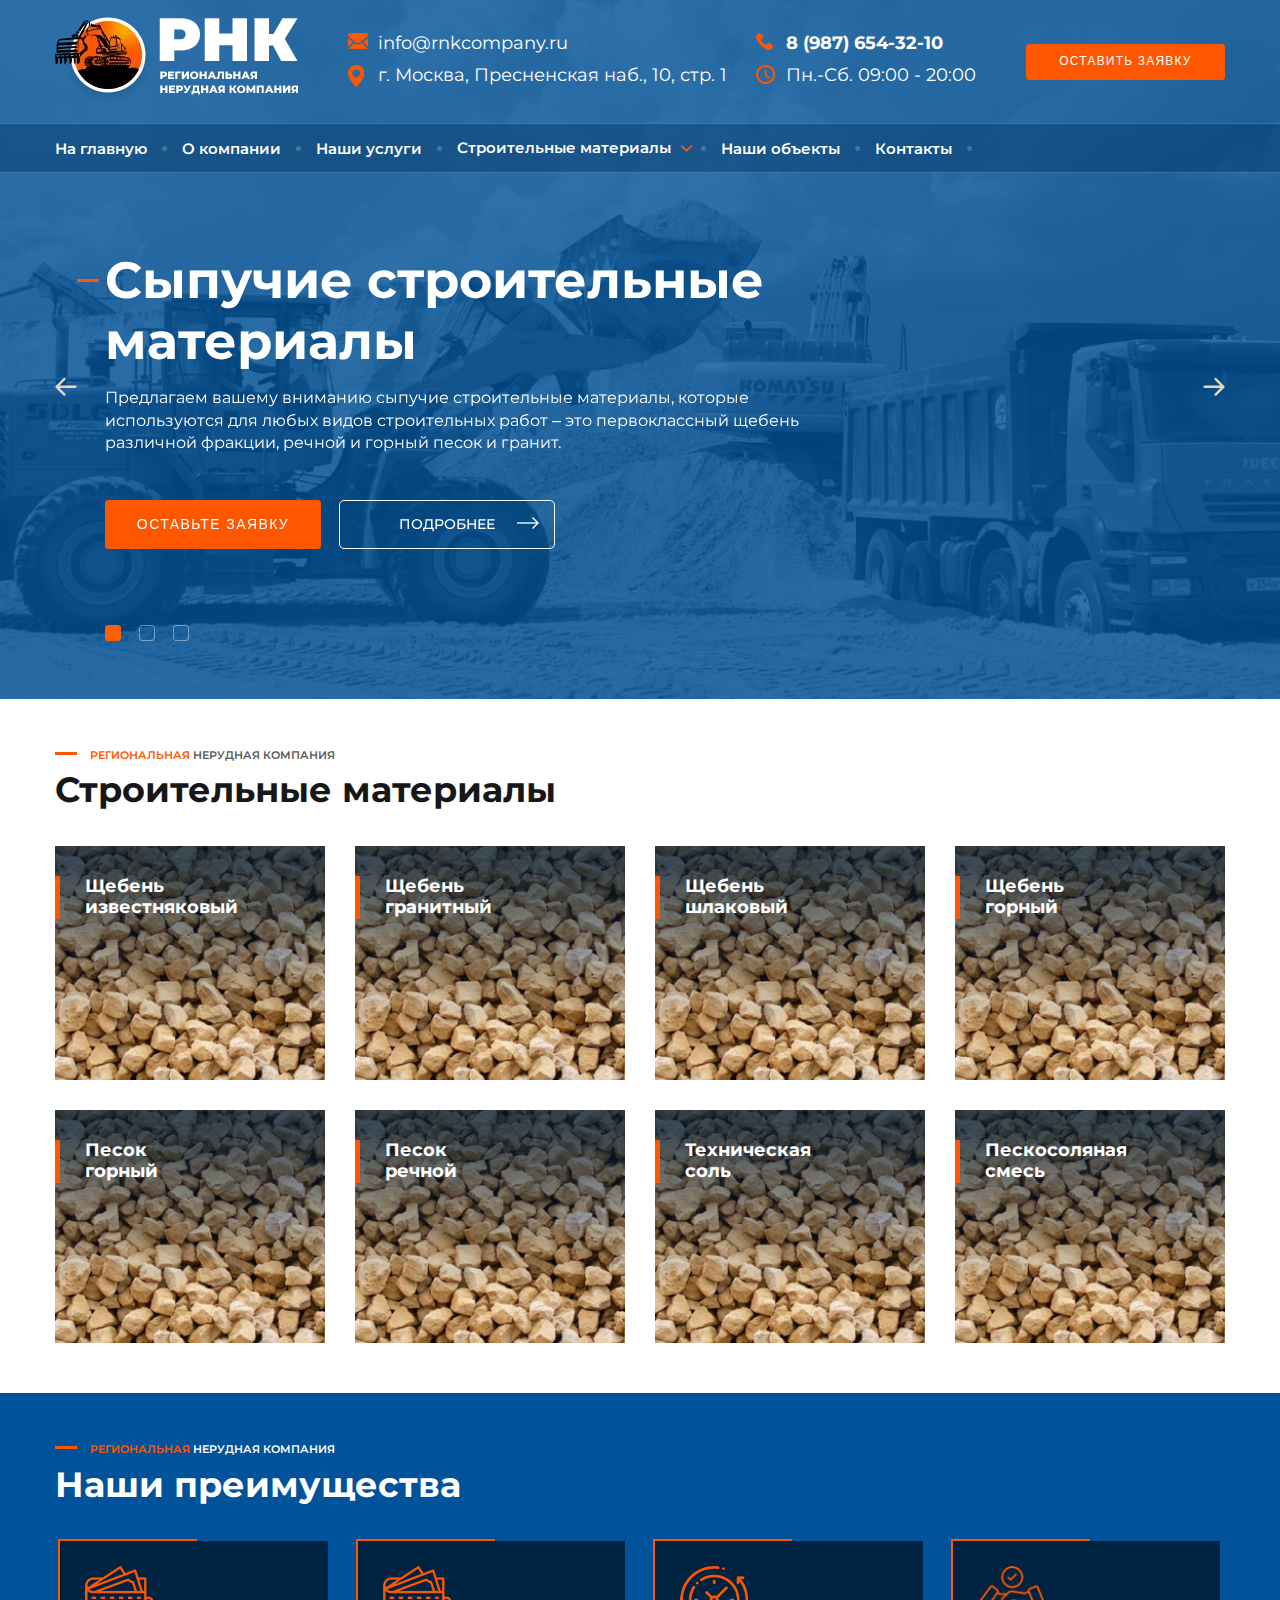
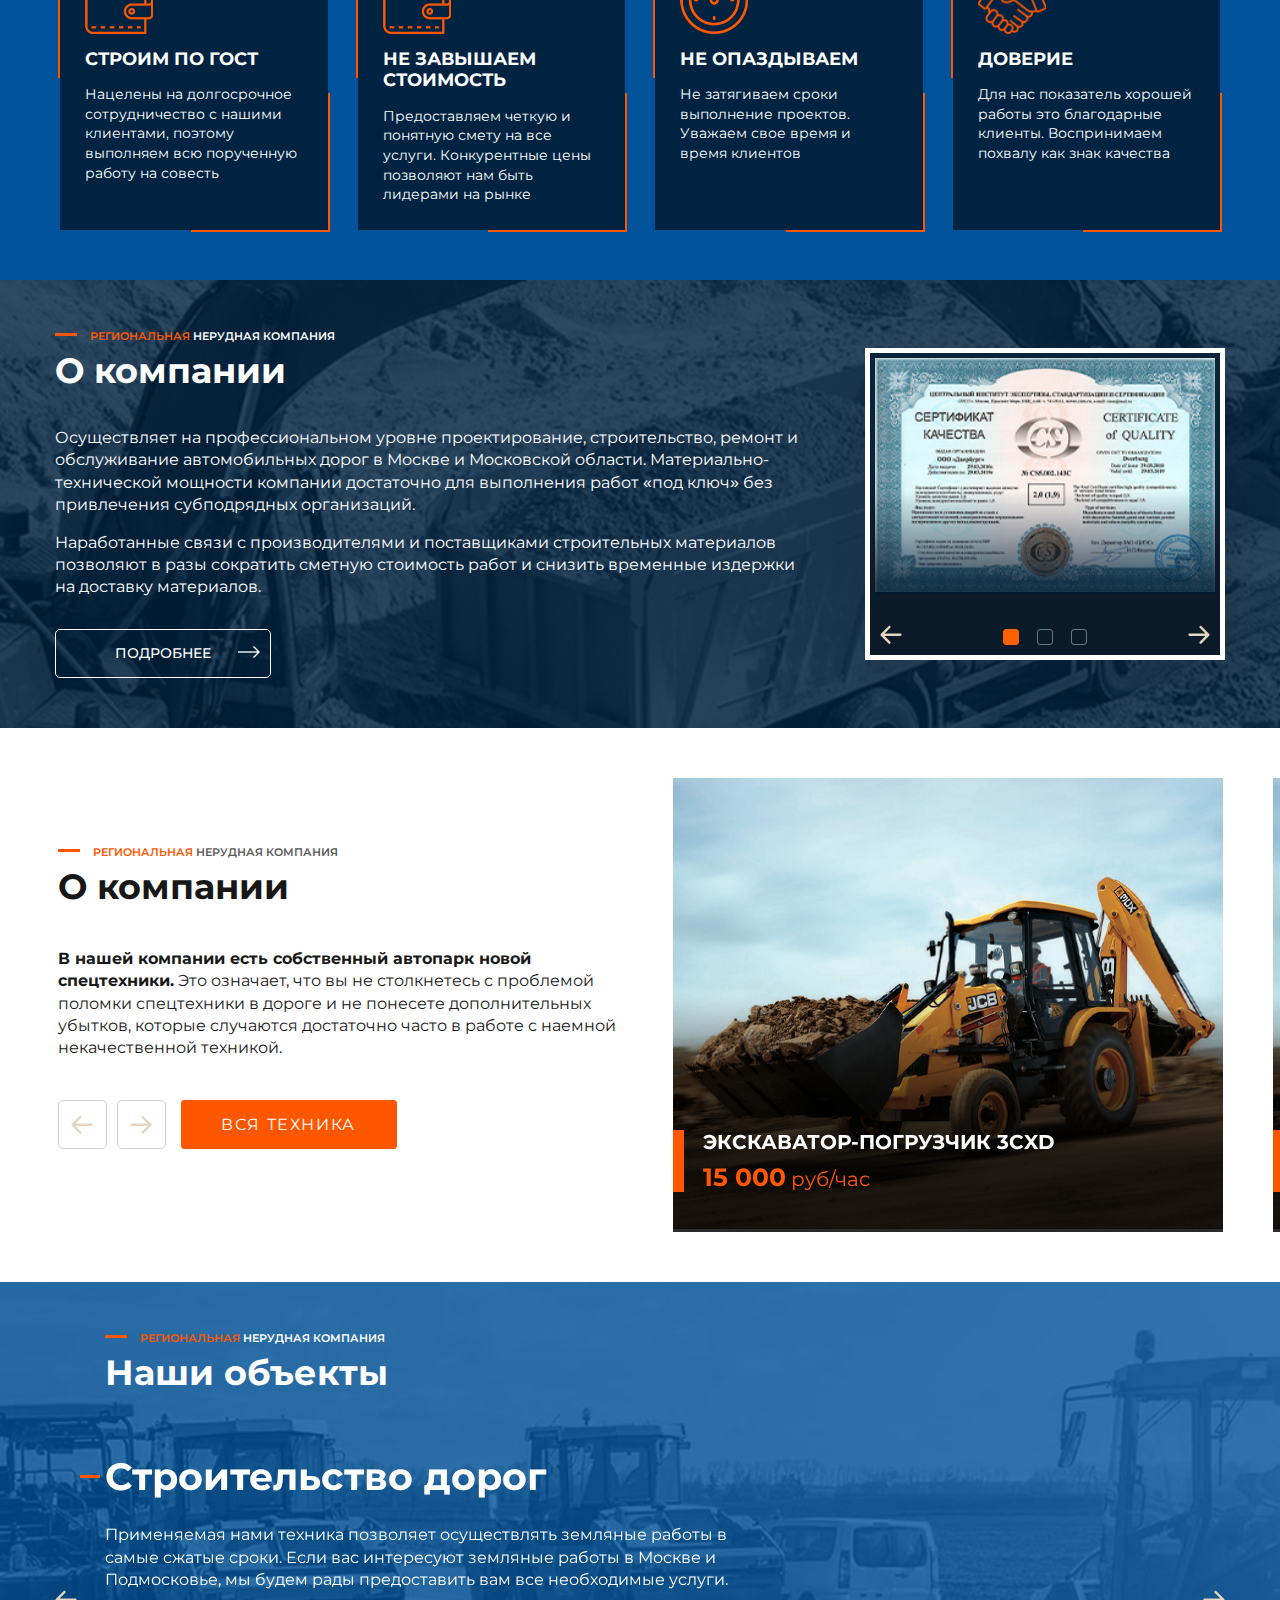
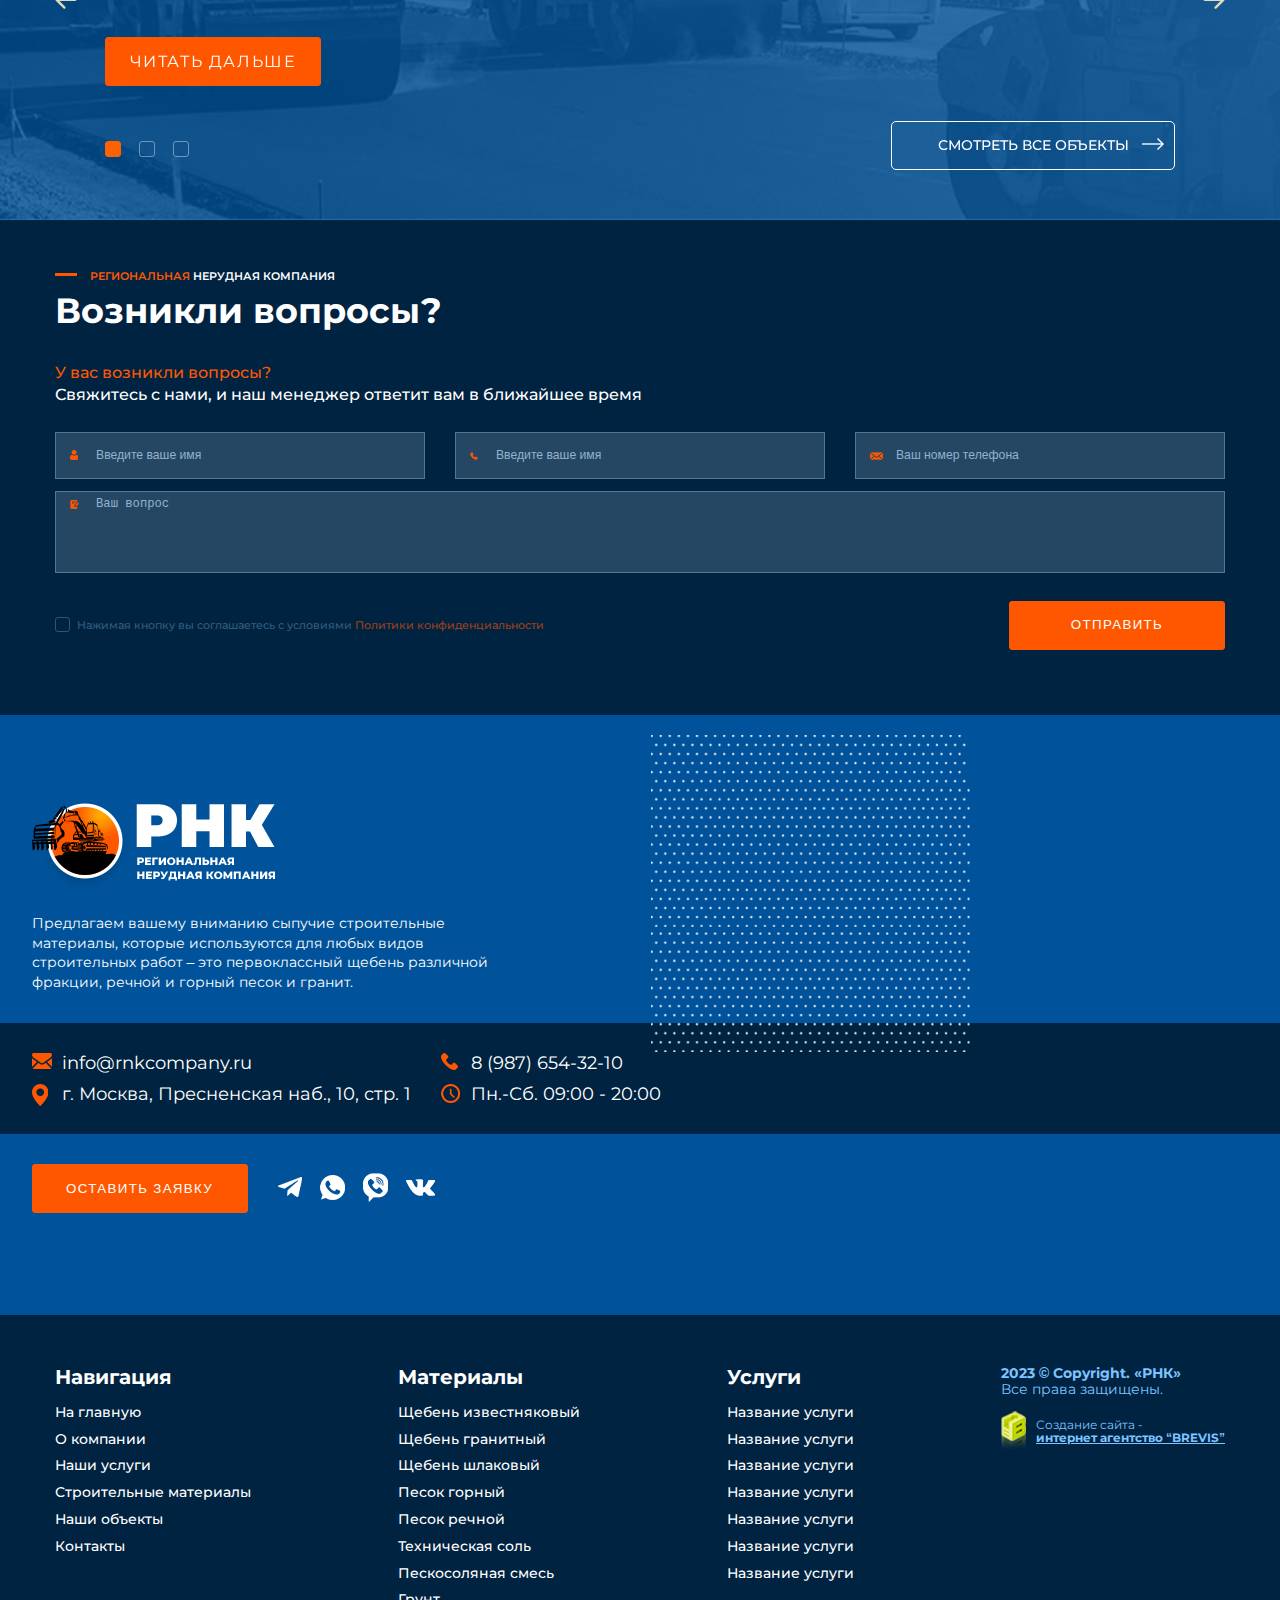
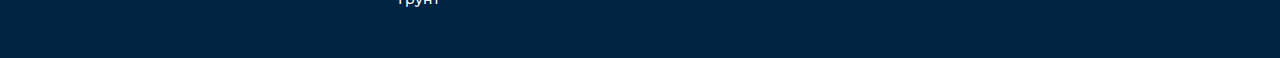
==== commit 106f1389: "comment2" ====
--- a/index.html
+++ b/index.html
@@ -383,7 +383,7 @@
 										</div>
 										<div class="advantage-slide__desc">
 											<div class="advantage-slide__icon">
-												<img src="img/advantage-icon2.png" alt="">
+												<img src="img/advantage-icon.png" alt="">
 											</div>
 											<div class="advantage-slide__title">Не завышаем стоимость</div>
 											<div class="advantage-slide__text">Предоставляем четкую и понятную смету на все услуги. Конкурентные цены позволяют нам быть лидерами на рынке</div>
@@ -396,7 +396,7 @@
 										</div>
 										<div class="advantage-slide__desc">
 											<div class="advantage-slide__icon">
-												<img src="img/advantage-icon3.png" alt="">
+												<img src="img/advantage-icon2.png" alt="">
 											</div>
 											<div class="advantage-slide__title">Не опаздываем</div>
 											<div class="advantage-slide__text">Не затягиваем сроки выполнение проектов. Уважаем свое время и время клиентов</div>
@@ -409,7 +409,7 @@
 										</div>
 										<div class="advantage-slide__desc">
 											<div class="advantage-slide__icon">
-												<img src="img/advantage-icon.png" alt="">
+												<img src="img/advantage-icon3.png" alt="">
 											</div>
 											<div class="advantage-slide__title">Доверие</div>
 											<div class="advantage-slide__text">Для нас показатель хорошей работы это благодарные клиенты. Воспринимаем похвалу как знак качества</div>
@@ -435,7 +435,7 @@
 								<p>Наработанные связи с производителями и поставщиками строительных материалов позволяют в разы сократить сметную стоимость работ и снизить временные издержки на доставку материалов.</p>
 							</div>
 							<a class="about__btn btn-transparent" href="">
-								<span>transparent</span>
+								<span>Подробнее</span>
 								<i>
 									<img src="img/arrow-right.png" alt="">
 								</i>
--- a/css/style.min.css
+++ b/css/style.min.css
@@ -1,2 +1,2 @@
-*,::after,::before{-webkit-box-sizing:inherit;box-sizing:inherit}*{-webkit-box-sizing:border-box;box-sizing:border-box}a,body,div,form,h1,h2,h3,h4,h5,label,li,p,ul{margin:0;padding:0;border:0;text-decoration:none;line-height:1;-webkit-box-sizing:border-box;box-sizing:border-box}button,input,input:active,input[type=checkbox]:focus,input[type=file]:focus,input[type=radio]:focus,input[type=text]:focus,textarea{outline:0!important}button{border:none;cursor:pointer;display:-webkit-box;display:-ms-flexbox;display:flex;-webkit-box-pack:center;-ms-flex-pack:center;justify-content:center;-webkit-box-align:center;-ms-flex-align:center;align-items:center;-webkit-transition:.5s;-o-transition:.5s;transition:.5s}html{height:100%;scroll-behavior:smooth;-webkit-box-sizing:border-box;box-sizing:border-box}body{font-family:Montserrat,sans-serif;font-weight:400;height:100%;overflow-x:hidden}.fixed-body{overflow:hidden}h1,h2,h3,h4,h5,h6,img,p{margin:0;padding:0;height:auto;-o-object-fit:cover;object-fit:cover}a{color:inherit;text-decoration:none;-webkit-transition:.5s;-o-transition:.5s;transition:.5s}li,ul{margin:0;padding:0;list-style:none}.container{margin:0 auto;padding:0 15px;max-width:1200px}@font-face{font-family:Montserrat;font-weight:300;src:url(../fonts/Montserrat-Light.woff) format("woff")}@font-face{font-family:Montserrat;font-weight:300;src:url(../fonts/Montserrat-Light.woff2) format("woff2")}@font-face{font-family:Montserrat;font-weight:400;src:url(../fonts/Montserrat-Regular.woff) format("woff")}@font-face{font-family:Montserrat;font-weight:400;src:url(../fonts/Montserrat-Regular.woff2) format("woff2")}@font-face{font-family:Montserrat;font-weight:500;src:url(../fonts/Montserrat-Medium.woff) format("woff")}@font-face{font-family:Montserrat;font-weight:500;src:url(../fonts/Montserrat-Medium.woff2) format("woff2")}@font-face{font-family:Montserrat;font-weight:600;src:url(../fonts/Montserrat-SemiBold.woff) format("woff")}@font-face{font-family:Montserrat;font-weight:600;src:url(../fonts/Montserrat-SemiBold.woff2) format("woff2")}@font-face{font-family:Montserrat;font-weight:700;src:url(../fonts/Montserrat-Bold.woff) format("woff")}@font-face{font-family:Montserrat;font-weight:700;src:url(../fonts/Montserrat-Bold.woff2) format("woff2")}.wrap{position:relative;overflow:hidden}.btn{display:-webkit-box;display:-ms-flexbox;display:flex;-webkit-box-pack:center;-ms-flex-pack:center;justify-content:center;-webkit-box-align:center;-ms-flex-align:center;align-items:center}.btn-orange{background-color:#ff5700;border:1px solid #ff5700;border-radius:3px}.btn-orange span{line-height:120%;text-transform:uppercase;letter-spacing:.1em;color:#fff}.btn-orange:hover{background-color:#e56b2b;border:1px solid #e56b2b}.btn-transparent{display:-webkit-inline-box;display:-ms-inline-flexbox;display:inline-flex;-webkit-box-pack:center;-ms-flex-pack:center;justify-content:center;-webkit-box-align:center;-ms-flex-align:center;align-items:center;background-color:rgba(255,87,0,0);border:1px solid #fff;border-radius:5px;position:relative}.btn-transparent span{line-height:120%;font-weight:500;text-transform:uppercase;color:#fff}.btn-transparent i{position:absolute;top:50%;right:10px;-webkit-transform:translate(0,-50%);-ms-transform:translate(0,-50%);transform:translate(0,-50%);width:22px}.btn-transparent i img{width:100%}.btn-transparent:hover{background:#000;border-color:#000}.swiper-button-prev{width:22px;height:auto}.swiper-button-prev:hover svg path{fill:#ff5700}.swiper-button-prev svg{width:100%;height:auto;-webkit-transition:.3s;-o-transition:.3s;transition:.3s}.swiper-button-prev:after{display:none}.swiper-button-next{width:22px;height:auto}.swiper-button-next:hover svg path{fill:#ff5700}.swiper-button-next svg{width:100%;height:auto;-webkit-transition:.3s;-o-transition:.3s;transition:.3s}.swiper-button-next:after{display:none}.swiper-button-disabled{opacity:1!important;pointer-events:all!important}.swiper-pagination-bullet{width:16px;height:16px;background-color:rgba(255,96,0,0);border:1px solid rgba(255,255,255,.4);border-radius:3px;opacity:1;margin:0!important;text-align:start}.swiper-pagination-bullet:not(:first-child){margin-left:18px!important}.swiper-pagination-bullet-active{background-color:#ff6000;border:1px solid #ff6000}.search{position:fixed;z-index:10;top:-105%;left:0;width:100%;height:100%;background:rgba(0,35,65,.8);padding:100px 15px 30px;-webkit-transition:.5s;-o-transition:.5s;transition:.5s}.search--active{top:0}.search-close{position:absolute;top:25px;right:25px;width:25px;height:25px}.search-close span{cursor:pointer}.search-close span:nth-child(1){position:absolute;top:-2px;left:50%;-webkit-transform:rotate(-45deg) translate(-50%,0);-ms-transform:rotate(-45deg) translate(-50%,0);transform:rotate(-45deg) translate(-50%,0);width:3px;height:100%;background:#fff}.search-close span:nth-child(2){position:absolute;top:0;left:50%;-webkit-transform:rotate(45deg) translate(-50%,0);-ms-transform:rotate(45deg) translate(-50%,0);transform:rotate(45deg) translate(-50%,0);width:3px;height:100%;background:#fff}.search-input{width:600px;height:50px;position:relative;margin:0 auto}.search-input input{width:100%;height:100%;background:#fff;padding:5px 10px;font-size:16px;line-height:120%}.search-input button{position:absolute;top:0;right:0;width:50px;height:100%;background:#002341;display:-webkit-box;display:-ms-flexbox;display:flex;-webkit-box-pack:center;-ms-flex-pack:center;justify-content:center;-webkit-box-align:center;-ms-flex-align:center;align-items:center}.search-input button img{width:22px;height:auto}.sidebar-menu{position:fixed;z-index:10;top:0;left:-200%;width:500px;height:100%;background-color:#002341;padding:100px 15px 30px;-webkit-transition:.8s;-o-transition:.8s;transition:.8s}.sidebar-menu--active{left:0}.sidebar-menu__list li{font-size:16px;line-height:120%;color:#fff}.sidebar-menu__list li:not(:first-child){margin-top:15px}.sidebar-menu__list li a:hover{color:#ff5700}.sidebar-menu__close{position:absolute;top:20px;right:20px;width:25px;height:25px}.sidebar-menu__close span{cursor:pointer}.sidebar-menu__close span:nth-child(1){position:absolute;top:-2px;left:50%;-webkit-transform:rotate(-45deg) translate(-50%,0);-ms-transform:rotate(-45deg) translate(-50%,0);transform:rotate(-45deg) translate(-50%,0);width:3px;height:100%;background:#fff}.sidebar-menu__close span:nth-child(2){position:absolute;top:0;left:50%;-webkit-transform:rotate(45deg) translate(-50%,0);-ms-transform:rotate(45deg) translate(-50%,0);transform:rotate(45deg) translate(-50%,0);width:3px;height:100%;background:#fff}.display2 p:nth-child(1){font-size:11px;line-height:120%;font-weight:600;text-transform:uppercase;position:relative;padding-left:35px}.display2 p:nth-child(1):after{content:"";position:absolute;top:3px;left:0;width:22px;height:3px;background-color:#ff5700}.display2 p:nth-child(1) span{color:#ff5700}.display2 p:nth-child(2){font-size:35px;line-height:120%;font-weight:800;margin-top:7px}.form{margin-top:25px}.form-grid{display:grid;grid-template-columns:repeat(3,calc(33.3333333333% - 20px));gap:12px 30px}.form-group{padding:0;margin:0;border:none;position:relative}.form-group input{background-color:#254764;border:1px solid #517797;padding:5px 15px 5px 40px;font-size:12.2px;line-height:120%;color:#fff}.form-group input::-webkit-input-placeholder{color:#91b3cf}.form-group input::-moz-placeholder{color:#91b3cf}.form-group input:-ms-input-placeholder{color:#91b3cf}.form-group input::-ms-input-placeholder{color:#91b3cf}.form-group input::placeholder{color:#91b3cf}.form-group textarea{background-color:#254764;border:1px solid #517797;padding:5px 15px 5px 40px;resize:none;font-size:12.2px;line-height:120%;color:#fff}.form-group textarea::-webkit-input-placeholder{color:#91b3cf}.form-group textarea::-moz-placeholder{color:#91b3cf}.form-group textarea:-ms-input-placeholder{color:#91b3cf}.form-group textarea::-ms-input-placeholder{color:#91b3cf}.form-group textarea::placeholder{color:#91b3cf}.form-group .input-icon{position:absolute;z-index:1;top:50%;left:15px;-webkit-transform:translate(0,-50%);-ms-transform:translate(0,-50%);transform:translate(0,-50%);max-width:15px}.form-group .input-icon img{max-width:100%}.form-group--33{grid-column:1/3}.form-group--100{grid-column:1/4}.form-bottom{display:-webkit-box;display:-ms-flexbox;display:flex;-ms-flex-wrap:wrap;flex-wrap:wrap;-webkit-box-pack:justify;-ms-flex-pack:justify;justify-content:space-between;-webkit-box-align:center;-ms-flex-align:center;align-items:center;margin-top:25px}.form-check{display:-webkit-inline-box;display:-ms-inline-flexbox;display:inline-flex;position:relative;margin:0 30px 15px 0;cursor:pointer}.form-check input{position:absolute;z-index:1;top:0;left:0;width:100%;height:100%;padding:0;margin:0;cursor:pointer;opacity:0}.form-check input:checked~label:before{opacity:1;pointer-events:all}.form-check label{font-size:11px;line-height:120%;font-weight:500;color:#5483ab;opacity:.6;padding-left:22px}.form-check label:after{content:"";position:absolute;top:-2px;left:0;width:15px;height:15px;border:1px solid #517797;border-radius:3px}.form-check label:before{content:"";position:absolute;top:50%;left:2px;-webkit-transform:translate(0,-50%);-ms-transform:translate(0,-50%);transform:translate(0,-50%);width:12px;height:8px;background-image:url(../img/check.svg);background-repeat:no-repeat;background-position:center;background-size:contain;opacity:0;pointer-events:none;-webkit-transition:.3s;-o-transition:.3s;transition:.3s}.form-check label a{position:relative;z-index:2;color:#ff5700}.form-btn{width:216px;height:49px;margin-bottom:15px}.form .nice-select{width:100%;height:100%;display:-webkit-box;display:-ms-flexbox;display:flex;-webkit-box-align:center;-ms-flex-align:center;align-items:center;background-color:#254764!important;border:1px solid #517797;border-radius:0;padding:5px 15px 5px 40px}.form .nice-select .current{font-size:12.2px;line-height:120%;color:#91b3cf}.form .nice-select .list li{background-color:#254764;border-top:1px solid #000;padding:12px;color:#fff}.form .nice-select .option.selected.focus{background-color:#002341}.form .cartcalc{display:-webkit-box;display:-ms-flexbox;display:flex;-webkit-box-align:center;-ms-flex-align:center;align-items:center;background-color:#254764;border:1px solid #517797;position:relative}.form .cartcalc .ccalc-minus{display:-webkit-box;display:-ms-flexbox;display:flex;-webkit-box-pack:center;-ms-flex-pack:center;justify-content:center;-webkit-box-align:center;-ms-flex-align:center;align-items:center;width:45px;height:100%;font-size:30px;line-height:120%;font-weight:700;text-transform:uppercase;letter-spacing:.025em;color:#517797;cursor:pointer;-webkit-transition:.5s;-o-transition:.5s;transition:.5s}.form .cartcalc .ccalc-minus:hover{color:#ff5700}.form .cartcalc .ccalc-plus{display:-webkit-box;display:-ms-flexbox;display:flex;-webkit-box-pack:center;-ms-flex-pack:center;justify-content:center;-webkit-box-align:center;-ms-flex-align:center;align-items:center;width:45px;height:100%;font-size:30px;line-height:120%;font-weight:700;text-transform:uppercase;letter-spacing:.025em;color:#517797;cursor:pointer;-webkit-transition:.5s;-o-transition:.5s;transition:.5s}.form .cartcalc .ccalc-plus:hover{color:#ff5700}.form .cartcalc input{width:calc(100% - 90px);height:100%!important;padding:5px;font-size:12.2px;line-height:120%;color:#254764;border:none;border-right:1px solid #517797;border-left:1px solid #517797;text-align:center}.form .cartcalc input::-webkit-input-placeholder{color:#91b3cf}.form .cartcalc input::-moz-placeholder{color:#91b3cf}.form .cartcalc input:-ms-input-placeholder{color:#91b3cf}.form .cartcalc input::-ms-input-placeholder{color:#91b3cf}.form .cartcalc input::placeholder{color:#91b3cf}.form .cartcalc input:focus{color:#fff}.form .cartcalc input:focus~.input-placeholder{display:none}.form .cartcalc .input-placeholder{position:absolute;top:50%;left:50%;-webkit-transform:translate(-50%,-50%);-ms-transform:translate(-50%,-50%);transform:translate(-50%,-50%);font-size:12.2px;line-height:120%;color:#fff;background:#254764;text-align:center;pointer-events:none}.form .cartcalc .input-placeholder::-webkit-input-placeholder{color:#91b3cf}.form .cartcalc .input-placeholder::-moz-placeholder{color:#91b3cf}.form .cartcalc .input-placeholder:-ms-input-placeholder{color:#91b3cf}.form .cartcalc .input-placeholder::-ms-input-placeholder{color:#91b3cf}.form .cartcalc .input-placeholder::placeholder{color:#91b3cf}.form .cartcalc .input-placeholder--active{display:none}.form .cartcalc .input-placeholder--active~input{color:#fff}.breadcrumbs{border-bottom:1px solid rgba(248,237,230,.4);padding-top:15px}.breadcrumbs__items{display:-webkit-box;display:-ms-flexbox;display:flex;-ms-flex-wrap:wrap;flex-wrap:wrap;-webkit-box-align:center;-ms-flex-align:center;align-items:center}.breadcrumbs__item{font-size:15px;line-height:140%;font-weight:500;color:#ff5700;margin-bottom:15px;position:relative}.breadcrumbs__item--active{color:#fff}.breadcrumbs__item:not(:last-child){margin-right:30px}.breadcrumbs__item:not(:last-child):after{content:"";position:absolute;top:50%;right:-22px;-webkit-transform:translate(0,-50%);-ms-transform:translate(0,-50%);transform:translate(0,-50%);width:10px;height:6px;background-image:url(../img/breadcrumbs-icon.png);background-repeat:no-repeat;background-position:center;background-size:contain}.navigation{padding:50px 15px}.navigation__list li{font-size:20px;line-height:140%}.navigation__list li:not(:first-child){margin-top:15px}.navigation__list li:hover{color:#ff5700}.page-top{background-image:url(../img/page-top__bg.png);background-repeat:no-repeat;background-position:center;background-size:cover}.page-top__inner{padding:70px 0}.page-top__title{font-size:51px;line-height:120%;font-weight:700;color:#fff;position:relative}.page-top__title:after{content:"";position:absolute;top:29px;left:-30px;width:22px;height:3px;background-color:#ff5700}@media screen and (max-width:992px){.swiper-pagination-bullet{width:13px;height:13px}.display2 p:nth-child(1){font-size:9px;padding-left:22px}.display2 p:nth-child(1):after{top:3px;width:18px;height:2px}.display2 p:nth-child(2){font-size:29px}.btn-transparent i{width:18px}.form-grid{grid-template-columns:repeat(3,calc(33.3333333333% - 13.3333333333px));gap:12px 20px}.form-group input,.form-group textarea{font-size:10px}.form-btn{width:178px;height:40px}.form-btn span{font-size:12px}.form .cartcalc .ccalc-minus,.form .cartcalc .ccalc-plus{font-size:24px}.breadcrumbs__item{font-size:13px}.page-top__inner{padding:50px 0}.page-top__title{font-size:42px}.page-top__title:after{top:26px;left:-22px;width:18px}}@media screen and (max-width:768px){.page-top__title{font-size:28px}.page-top__title:after{top:15px}}@media screen and (max-width:576px){.display2 p:nth-child(2){font-size:24px}.form-grid{grid-template-columns:100%}.form-group--100,.form-group--33{grid-column:1/1}.form-bottom{display:block}.form-check{margin:0}.form-btn{margin:15px auto 0}}.header{position:absolute;z-index:3;top:0;width:100%}.header .location:hover .header-top__item-text,.header .mail:hover .header-top__item-text,.header .tel:hover .header-top__item-text{color:#ff5700}.header .tel .header-top__item-text{font-weight:700}.header-burger{width:34px;height:26px;position:relative;z-index:20;cursor:pointer;display:none}.header-burger span{position:absolute;left:0;width:100%;height:3px;background:#ff5700;border-radius:3px;-webkit-transition:.5s;-o-transition:.5s;transition:.5s}.header-burger span:nth-child(1){top:0}.header-burger span:nth-child(2){top:50%;-webkit-transform:translate(0,-50%);-ms-transform:translate(0,-50%);transform:translate(0,-50%)}.header-burger span:nth-child(3){bottom:0}.header-burger--active span:nth-child(1){top:11px;-webkit-transform:rotate(-45deg);-ms-transform:rotate(-45deg);transform:rotate(-45deg)}.header-burger--active span:nth-child(2){display:none}.header-burger--active span:nth-child(3){bottom:12px;-webkit-transform:rotate(45deg);-ms-transform:rotate(45deg);transform:rotate(45deg)}.header-top{padding:15px 0 5px}.header-top__inner{display:-webkit-box;display:-ms-flexbox;display:flex;-webkit-box-pack:justify;-ms-flex-pack:justify;justify-content:space-between;-webkit-box-align:center;-ms-flex-align:center;align-items:center}.header-top__left{margin-bottom:10px}.header-top__center{margin:0 50px;-webkit-box-flex:1;-ms-flex-positive:1;flex-grow:1}.header-top__right{margin-bottom:10px}.header-top__logo{display:block;width:243px}.header-top__logo img{width:100%}.header-top__items{display:-webkit-box;display:-ms-flexbox;display:flex;-ms-flex-wrap:wrap;flex-wrap:wrap;-webkit-box-pack:justify;-ms-flex-pack:justify;justify-content:space-between}.header-top__group{margin-bottom:10px}.header-top__group:not(:last-child){margin-right:20px}.header-top__item{display:-webkit-box;display:-ms-flexbox;display:flex}.header-top__item:not(:first-child){margin-top:10px}.header-top__item-icon{width:20px}.header-top__item-icon img{max-width:100%}.header-top__item-text{font-size:18px;line-height:120%;color:#fff;margin-left:10px;-webkit-transition:.5s;-o-transition:.5s;transition:.5s}.header-top__btn{width:199px;height:36px}.header-top__btn span{font-size:12px}.header-bottom{background-color:rgba(0,50,93,.4);border-top:1px solid rgba(255,255,255,.2);border-bottom:1px solid rgba(255,255,255,.2);padding:15px 0}.header-bottom__list{display:-webkit-box;display:-ms-flexbox;display:flex;-webkit-box-align:center;-ms-flex-align:center;align-items:center}.header-bottom__list li:not(:first-child){margin-left:15px}.header-bottom__link{font-size:15px;line-height:120%;font-weight:600;color:#fff}.header-bottom__link a{display:-webkit-box;display:-ms-flexbox;display:flex;-webkit-box-align:center;-ms-flex-align:center;align-items:center}.header-bottom__link a span{display:block;width:5px;height:5px;background:#fff;border-radius:50%;opacity:.2;margin-left:15px;-webkit-transition:.5s;-o-transition:.5s;transition:.5s}.header-bottom__link:hover a{color:#ff5700}.header-bottom__link:hover span{background:#ff5700;opacity:1}.header-bottom__item{position:relative}.header-bottom__item--active .header-bottom__item-show{color:#ff5700}.header-bottom__item--active .header-bottom__item-show:after{-webkit-transform:rotate(-180deg);-ms-transform:rotate(-180deg);transform:rotate(-180deg)}.header-bottom__item--active .header-bottom__item-show span{background:#ff5700;opacity:1}.header-bottom__item--active .header-bottom__item-hidden{opacity:1;pointer-events:all}.header-bottom__item-show{display:-webkit-box;display:-ms-flexbox;display:flex;-webkit-box-align:center;-ms-flex-align:center;align-items:center;font-size:15px;line-height:120%;font-weight:600;color:#fff;-webkit-transition:.5s;-o-transition:.5s;transition:.5s;cursor:pointer;position:relative}.header-bottom__item-show:after{content:"";position:absolute;top:6px;right:14px;width:11px;height:7px;background-image:url(../img/arrow.webp);background-repeat:no-repeat;background-position:center;background-size:contain;-webkit-transition:.3s;-o-transition:.3s;transition:.3s}.header-bottom__item-show span{display:block;width:5px;height:5px;background:#fff;border-radius:50%;opacity:.2;margin-left:30px;-webkit-transition:.5s;-o-transition:.5s;transition:.5s}.header-bottom__item-hidden{position:absolute;z-index:2;top:100%;left:0;width:250px;padding-top:15px;opacity:0;pointer-events:none;-webkit-transition:.3s;-o-transition:.3s;transition:.3s}.header-bottom__item-wrap{width:100%;background:#fff;-webkit-box-shadow:4px 4px 42px 1px rgba(34,60,80,.2);box-shadow:4px 4px 42px 1px rgba(34,60,80,.2);padding:15px 10px}.header-bottom__item-link{display:block;font-size:15px;line-height:120%;font-weight:600;color:#000}.header-bottom__item-link:not(:first-child){margin-top:15px}.header-bottom__item-link:hover{color:#ff5700}.header-mob{border-top:1px solid rgba(255,255,255,.2);border-bottom:1px solid rgba(255,255,255,.2);padding:15px 0;display:none}.header-mob__inner{display:-webkit-box;display:-ms-flexbox;display:flex;-webkit-box-pack:justify;-ms-flex-pack:justify;justify-content:space-between;-webkit-box-align:center;-ms-flex-align:center;align-items:center}@media screen and (max-width:992px){.header .mail .header-top__item-text,.header .tel .header-top__item-text{font-size:15px}.header-top__center{margin:0 30px}.header-top__logo{width:190px}.header-top__item-text{font-size:12px}.header-top__btn{width:165px;height:30px}.header-top__btn span{font-size:10px}.header-bottom__list li:not(:first-child){margin-left:10px}.header-bottom__link{font-size:12.4px}.header-bottom__link a span{margin-left:8px}.header-bottom__item-show{font-size:12.4px}.header-bottom__item-show:after{top:3px;right:8px}.header-bottom__item-show span{margin-left:18px}.header-bottom__item-link{font-size:12.5px}}@media screen and (max-width:768px){.header-bottom__link a span,.header-bottom__list li:not(:first-child){margin-left:7px}.header-bottom__item-show:after{right:6px}.header-bottom__item-show span{margin-left:17px}}@media screen and (max-width:740px){.header-burger{display:block}.header-top__center,.header-top__right{display:none}.header-top__logo{width:180px}.header-top__btn{margin-left:10px}.header-top__item-text{font-size:14px!important;margin-left:5px}.header-bottom{position:fixed;z-index:10;top:0;left:-105%;width:100%;height:100%;background-color:#002341;padding:100px 15px 30px;-webkit-transition:.5s;-o-transition:.5s;transition:.5s}.header-bottom--active{left:0}.header-bottom__list{-webkit-box-orient:vertical;-webkit-box-direction:normal;-ms-flex-direction:column;flex-direction:column}.header-bottom__list li span{display:none}.header-bottom__list li:not(:first-child){margin:15px 0 0}.header-bottom__item--active .header-bottom__item-hidden{display:block}.header-bottom__item-show{display:-webkit-inline-box;display:-ms-inline-flexbox;display:inline-flex}.header-bottom__item-show:after{right:-20px}.header-bottom__item-hidden{position:static;opacity:1;width:auto;pointer-events:all;padding-top:0;display:none}.header-bottom__item-wrap{background:rgba(0,0,0,0);-webkit-box-shadow:unset;box-shadow:unset;padding-top:10px;padding-right:0;padding-bottom:0}.header-bottom__item-link{color:#fff}.header-mob{display:block}}@media screen and (max-width:400px){.header-top__btn{width:130px;height:41px}}.sidebar{position:fixed;z-index:3;top:0;left:0;width:87px;height:100%;background-color:#002341;overflow-y:auto;overflow-x:hidden}.sidebar::-webkit-scrollbar{width:0}.sidebar::-webkit-scrollbar-track{background:#000;border-radius:3px}.sidebar::-webkit-scrollbar-thumb{background:#fff;border-radius:3px}.sidebar-inner{display:-webkit-box;display:-ms-flexbox;display:flex;-webkit-box-orient:vertical;-webkit-box-direction:normal;-ms-flex-direction:column;flex-direction:column;-webkit-box-align:center;-ms-flex-align:center;align-items:center}.sidebar-burger{width:34px;height:26px;position:relative;z-index:20;cursor:pointer;margin-top:35px}.sidebar-burger:after{content:"";position:absolute;top:-35px;left:50%;-webkit-transform:translate(-50%,0);-ms-transform:translate(-50%,0);transform:translate(-50%,0);width:87px;height:91px;background-color:#003766}.sidebar-burger:before{content:"";position:absolute;top:-35px;left:50%;-webkit-transform:translate(-50%,0);-ms-transform:translate(-50%,0);transform:translate(-50%,0);width:1px;height:115px;background:#ff5700}.sidebar-burger span{position:absolute;z-index:1;left:0;width:100%;height:3px;background:#fff;border-radius:3px;-webkit-transition:.5s;-o-transition:.5s;transition:.5s}.sidebar-burger span:nth-child(1){top:0}.sidebar-burger span:nth-child(2){top:50%;-webkit-transform:translate(0,-50%);-ms-transform:translate(0,-50%);transform:translate(0,-50%)}.sidebar-burger span:nth-child(3){bottom:0}.sidebar-burger--active span:nth-child(1){top:11px;-webkit-transform:rotate(-45deg);-ms-transform:rotate(-45deg);transform:rotate(-45deg)}.sidebar-burger--active span:nth-child(2){display:none}.sidebar-burger--active span:nth-child(3){bottom:12px;-webkit-transform:rotate(45deg);-ms-transform:rotate(45deg);transform:rotate(45deg)}.sidebar-search{width:27px;cursor:pointer;margin-top:80px;position:relative}.sidebar-search:after{content:"";position:absolute;top:calc(100% + 27px);left:50%;-webkit-transform:translate(-50%,0);-ms-transform:translate(-50%,0);transform:translate(-50%,0);width:1px;height:172px;background:#ff5700}.sidebar-search img{width:100%}.sidebar-socials{display:-webkit-box;display:-ms-flexbox;display:flex;-webkit-box-orient:vertical;-webkit-box-direction:normal;-ms-flex-direction:column;flex-direction:column;-webkit-box-align:center;-ms-flex-align:center;align-items:center;margin-top:228px}.sidebar-social{max-width:25px}.sidebar-social:not(:first-child){margin-top:18px}.sidebar-social img{max-width:100%}.sidebar-btn{width:51px;height:254px;background:rgba(0,0,0,0);border:2px solid #ff5700;margin-top:245px;position:relative}.sidebar-btn:hover{background:#ff5700}.sidebar-btn span{font-size:12px;line-height:120%;font-weight:700;text-transform:uppercase;letter-spacing:.06em;color:#fff;-webkit-writing-mode:vertical-rl;-ms-writing-mode:tb-rl;writing-mode:vertical-rl;-webkit-transform:rotate(180deg);-ms-transform:rotate(180deg);transform:rotate(180deg)}.sidebar-btn:after{content:"";position:absolute;top:-220px;left:50%;-webkit-transform:translate(-50%,0);-ms-transform:translate(-50%,0);transform:translate(-50%,0);width:1px;height:220px;background:#ff5700}.sidebar-btn:before{content:"";position:absolute;top:100%;left:50%;-webkit-transform:translate(-50%,0);-ms-transform:translate(-50%,0);transform:translate(-50%,0);width:1px;height:220px;background:#ff5700}.main{background-image:url(../img/main-bg.webp);background-repeat:no-repeat;background-position:center;background-size:cover;padding:250px 0;position:relative}.main:after{content:"";position:absolute;top:0;left:0;width:100%;height:100%;background-color:rgba(0,83,154,.8);pointer-events:none}.main__slider{position:relative;z-index:2}.main .swiper{overflow:unset}.main__desc{max-width:730px}.main__title{font-size:51px;line-height:120%;font-weight:700;color:#fff;position:relative}.main__title:after{content:"";position:absolute;top:29px;left:-28px;width:22px;height:3px;background-color:#ff5700}.main__text{font-size:16px;line-height:140%;color:#fff;margin-top:15px}.main__btns{display:-webkit-box;display:-ms-flexbox;display:flex;-webkit-box-align:center;-ms-flex-align:center;align-items:center;margin-top:45px}.main__btn{width:216px;height:49px}.main__btn span{font-size:14px}.main__btn2{width:216px;height:49px;background-color:rgba(255,87,0,0);border:1px solid #fff;border-radius:5px;margin-left:18px;position:relative}.main__btn2 span{font-size:14px;line-height:120%;font-weight:500;text-transform:uppercase;color:#fff}.main__btn2 i{position:absolute;top:50%;right:15px;-webkit-transform:translate(0,-50%);-ms-transform:translate(0,-50%);transform:translate(0,-50%);width:22px}.main__btn2:hover{background:#000;border:1px solid #000}.main .swiper-button-prev{left:-50px}.main .swiper-button-next{right:-50px}.main .swiper-pagination{bottom:-95px;text-align:start}.materials__inner{position:relative;z-index:2;padding:50px 0;margin-top:-100px}.materials__inner:after{content:"";position:absolute;top:0;left:50%;-webkit-transform:translate(-50%,0);-ms-transform:translate(-50%,0);transform:translate(-50%,0);width:1300px;height:100%;background:#fff}.materials__title{position:relative;z-index:1}.materials__title p:nth-child(1){color:#5a5a5a}.materials__title p:nth-child(2){color:#171717}.materials__slider{margin-top:35px;position:relative}@media screen and (min-width:577px){.materials .swiper-wrapper{display:grid;grid-template-columns:repeat(4,calc(25% - 22.5px));gap:30px;-webkit-transform:unset!important;-ms-transform:unset!important;transform:unset!important}.materials .swiper-slide{width:100%!important}.materials .swiper-pagination{display:none}}.material-card{background-image:url(../img/material-img.png);background-repeat:no-repeat;background-position:center;background-size:cover;padding:30px;position:relative;height:auto}.material-card:after{content:"";position:absolute;top:0;left:0;right:0;width:100%;height:calc(100% - 30px);background-image:-webkit-gradient(linear,left top,left bottom,color-stop(10%,rgba(0,25,47,.74)),color-stop(89%,rgba(0,29,53,0)));background-image:-o-linear-gradient(top,rgba(0,25,47,.74) 10%,rgba(0,29,53,0) 89%);background-image:linear-gradient(180deg,rgba(0,25,47,.74) 10%,rgba(0,29,53,0) 89%)}.material-card:before{content:"";position:absolute;top:0;left:0;right:0;bottom:0;width:100%;height:100%;background:rgba(0,83,154,.8);-webkit-transition:.5s;-o-transition:.5s;transition:.5s;opacity:0;pointer-events:none}.material-card:hover .material-card__opacity,.material-card:hover:before{opacity:1;pointer-events:all}.material-card__desc{height:100%;position:relative;z-index:2;display:-webkit-box;display:-ms-flexbox;display:flex;-webkit-box-orient:vertical;-webkit-box-direction:normal;-ms-flex-direction:column;flex-direction:column}.material-card__title{font-size:18px;line-height:120%;font-weight:700;color:#fff;margin-bottom:auto;position:relative}.material-card__title:after{content:"";position:absolute;top:0;left:-30px;width:5px;height:100%;background:#ff5700}.material-card__opacity{opacity:0;pointer-events:none;-webkit-transition:.5s;-o-transition:.5s;transition:.5s;margin-top:50px}.material-card__price{font-size:18px;line-height:120%;font-weight:700;color:#fff}.material-card__price span{font-size:30px}.material-card__btn{width:100%;height:39px;text-align:center;margin-top:15px}.material-card__btn span{font-size:14px}.advantages{background-color:#00539a;padding:50px 0 45px}.advantages__title p:nth-child(1),.advantages__title p:nth-child(2){color:#fff}.advantages__slider{position:relative;margin-top:30px}.advantages__swiper{padding:5px}@media screen and (min-width:741px){.advantages .swiper-wrapper{display:grid;grid-template-columns:repeat(4,calc(25% - 22.5px));gap:30px;-webkit-transform:unset!important;-ms-transform:unset!important;transform:unset!important}.advantages .swiper-slide{width:100%!important}.advantages .swiper-pagination{display:none}}.advantage-slide{height:auto;position:relative}.advantage-slide:hover .advantage-slide__figurines span{background:#002341}.advantage-slide:hover .advantage-slide__desc{background-color:#ff5700}.advantage-slide__figurines span:nth-child(1){position:absolute;top:-2px;left:-2px;width:139px;height:139px;background:#ff5700;-webkit-transition:.5s;-o-transition:.5s;transition:.5s}.advantage-slide__figurines span:nth-child(2){position:absolute;right:-2px;bottom:-2px;width:139px;height:139px;background:#ff5700;-webkit-transition:.5s;-o-transition:.5s;transition:.5s}.advantage-slide__desc{width:100%;height:100%;position:relative;z-index:2;background:#002341;padding:25px;-webkit-transition:.5s;-o-transition:.5s;transition:.5s}.advantage-slide__icon{width:68px;height:68px}.advantage-slide__icon img{width:100%}.advantage-slide__title{font-size:18px;line-height:120%;font-weight:700;text-transform:uppercase;color:#fff;margin-top:15px}.advantage-slide__text{font-size:14px;line-height:140%;font-weight:400;color:#fff;margin-top:15px}.about{background-image:url(../img/about-bg.png);background-repeat:no-repeat;background-position:center;background-size:cover;padding:50px 0;position:relative}.about:after{content:"";position:absolute;top:0;left:0;width:100%;height:100%;background:rgba(0,35,65,.8)}.about__inner{display:-webkit-box;display:-ms-flexbox;display:flex;-webkit-box-pack:justify;-ms-flex-pack:justify;justify-content:space-between;-webkit-box-align:center;-ms-flex-align:center;align-items:center;position:relative;z-index:2}.about__left{width:calc(100% - 420px)}.about__right{width:360px;margin-left:60px}.about__title p:nth-child(1),.about__title p:nth-child(2){color:#fff}.about__text{margin-top:35px}.about__text p{font-size:16px;line-height:140%;color:#fff}.about__text p:not(:first-child){margin-top:15px}.about__btn{width:216px;height:49px;margin-top:30px}.about__btn span{font-size:14px}.about__slider{background-color:#09233a;background-image:-o-linear-gradient(89deg,rgba(11,23,33,.71) 36%,rgba(11,23,33,0) 63%);background-image:linear-gradient(1deg,rgba(11,23,33,.71) 36%,rgba(11,23,33,0) 63%);border:5px solid #fff;-webkit-box-shadow:9px 16px 40px 0 rgba(20,29,45,.2);box-shadow:9px 16px 40px 0 rgba(20,29,45,.2);position:relative;padding:5px 5px 60px}.about .swiper-slide{position:relative}.about .swiper-slide:after{content:"";position:absolute;left:0;right:0;bottom:0;-webkit-transform:rotate(-180deg);-ms-transform:rotate(-180deg);transform:rotate(-180deg);width:100%;height:50%;background-image:-webkit-gradient(linear,left top,left bottom,color-stop(10%,rgba(0,25,47,.74)),color-stop(89%,rgba(0,29,53,0)));background-image:-o-linear-gradient(top,rgba(0,25,47,.74) 10%,rgba(0,29,53,0) 89%);background-image:linear-gradient(180deg,rgba(0,25,47,.74) 10%,rgba(0,29,53,0) 89%)}.about .swiper-slide img{width:100%}.about .swiper-button-next,.about .swiper-button-prev{top:100%;margin-top:-30px}.about .swiper-pagination{left:50%;-webkit-transform:translate(-50%,0);-ms-transform:translate(-50%,0);transform:translate(-50%,0);display:-webkit-inline-box;display:-ms-inline-flexbox;display:inline-flex;-webkit-box-pack:center;-ms-flex-pack:center;justify-content:center;-webkit-box-align:center;-ms-flex-align:center;align-items:center;width:auto;margin:0 auto}.rent__inner{display:-webkit-box;display:-ms-flexbox;display:flex;-webkit-box-pack:center;-ms-flex-pack:center;justify-content:center;-webkit-box-align:stretch;-ms-flex-align:stretch;align-items:stretch}.rent__left{position:relative;z-index:2;display:-webkit-box;display:-ms-flexbox;display:flex;-webkit-box-orient:vertical;-webkit-box-direction:normal;-ms-flex-direction:column;flex-direction:column;-webkit-box-pack:center;-ms-flex-pack:center;justify-content:center;width:calc(100% - 605px);padding:50px 0}.rent__left:after{content:"";position:absolute;top:0;right:0;width:5000px;height:100%;background:#fff;pointer-events:none}.rent__left-wrap{position:relative;z-index:2}.rent__right{display:-webkit-box;display:-ms-flexbox;display:flex;-webkit-box-orient:vertical;-webkit-box-direction:normal;-ms-flex-direction:column;flex-direction:column;-webkit-box-pack:center;-ms-flex-pack:center;justify-content:center;width:550px;margin-left:50px;padding:50px 0}.rent__title p:nth-child(1){color:#5a5a5a}.rent__title p:nth-child(2){color:#171717}.rent__text{margin-top:40px}.rent__text p{font-size:16px;line-height:140%;color:#191919}.rent__slider-nav{display:-webkit-box;display:-ms-flexbox;display:flex;-ms-flex-wrap:wrap;flex-wrap:wrap;-webkit-box-align:center;-ms-flex-align:center;align-items:center;margin-top:40px}.rent__slider-btns{display:-webkit-box;display:-ms-flexbox;display:flex;-webkit-box-align:center;-ms-flex-align:center;align-items:center;margin:0 15px 15px 0}.rent__btn{width:216px;height:49px;margin-bottom:15px}.rent .swiper-button-prev{width:49px;height:49px;background-color:rgba(255,87,0,0);border:1px solid #d0d0d0;border-radius:5px;margin-top:0;position:static}.rent .swiper-button-prev svg{width:22px}.rent .swiper-button-prev:hover{border:1px solid #ff5700}.rent .swiper-button-prev:hover svg path{stroke:#ff5700}.rent .swiper-button-next{width:49px;height:49px;background-color:rgba(255,87,0,0);border:1px solid #d0d0d0;border-radius:5px;margin-top:0;margin-left:10px;position:static}.rent .swiper-button-next svg{width:22px}.rent .swiper-button-next:hover{border:1px solid #ff5700}.rent .swiper-button-next:hover svg path{stroke:#ff5700}.rent-slide{position:relative}.rent-slide:after{content:"";position:absolute;left:0;bottom:0;width:100%;height:70%;background-image:-webkit-gradient(linear,left bottom,left top,color-stop(24%,rgba(0,0,0,.83)),color-stop(75%,rgba(0,0,0,0)));background-image:-o-linear-gradient(bottom,rgba(0,0,0,.83) 24%,rgba(0,0,0,0) 75%);background-image:linear-gradient(0deg,rgba(0,0,0,.83) 24%,rgba(0,0,0,0) 75%)}.rent-slide__img img{width:100%}.rent-slide__desc{position:absolute;z-index:1;left:30px;bottom:40px}.rent-slide__desc:after{content:"";position:absolute;top:50%;left:-30px;-webkit-transform:translate(0,-50%);-ms-transform:translate(0,-50%);transform:translate(0,-50%);width:11px;height:100%;background:#ff5700}.rent-slide__title{font-size:20px;line-height:120%;font-weight:700;text-transform:uppercase;color:#fff}.rent-slide__price{font-size:20px;line-height:26px;color:#ff5700;margin-top:10px}.rent-slide__price span{font-size:25px;font-weight:700}.rent__slider{position:relative}.rent__swiper{overflow:unset}.rent .swiper-pagination{display:none}.objects{background-image:url(../img/objects-bg.png);background-repeat:no-repeat;background-position:center;background-size:cover;padding:50px 0;position:relative}.objects:after{content:"";position:absolute;top:0;left:0;right:0;bottom:0;width:100%;height:100%;background:rgba(0,83,154,.8)}.objects__inner{position:relative;z-index:2}.objects__title p:nth-child(1),.objects__title p:nth-child(2){color:#fff}.objects__slider{margin-top:60px;position:relative}.objects__swiper{overflow:unset}.objects .swiper-button-prev{left:-50px}.objects .swiper-button-next{right:-50px}.objects .swiper-pagination{width:auto;text-align:start}.object-slide__title{font-size:38px;line-height:120%;font-weight:700;color:#fff;position:relative}.object-slide__title:after{content:"";position:absolute;top:21px;left:-25px;width:20px;height:3px;background-color:#ff5700}.object-slide__text{max-width:630px;margin-top:25px}.object-slide__text p{font-size:16px;line-height:140%;color:#fff}.object-slide__btn{width:216px;height:49px;margin-top:45px}.object-slide__btn2{display:-webkit-box;display:-ms-flexbox;display:flex;width:284px;height:49px;margin:35px 0 0 auto}.object-slide__btn2 span{font-size:14px}.feedback{background-color:#002341;padding:50px 0}.feedback__title p:nth-child(1),.feedback__title p:nth-child(2){color:#fff}.feedback__subtitle{font-size:16px;line-height:140%;font-weight:500;color:#fff;margin-top:30px}.feedback__subtitle span{display:block;color:#ff5700}.feedback__form-group input{width:100%;height:47px}.feedback__form-group textarea{width:100%;height:82px}.feedback__form-calc,.feedback__form-select{width:100%;height:47px}.contacts{background-color:#00539a;padding:50px 0}.contacts .container{max-width:100%;padding-right:0}.contacts__inner{display:-webkit-box;display:-ms-flexbox;display:flex}.contacts__left{display:-webkit-box;display:-ms-flexbox;display:flex;-webkit-box-pack:end;-ms-flex-pack:end;justify-content:flex-end;-webkit-box-align:center;-ms-flex-align:center;align-items:center;width:108vw;padding-right:20px}.contacts__right{width:100%}.contacts__logo{display:block;width:243px}.contacts__logo img{width:100%}.contacts__text{max-width:460px;margin-top:20px}.contacts__text p{font-size:14px;line-height:140%;color:#fff}.contacts__items{display:-webkit-inline-box;display:-ms-inline-flexbox;display:inline-flex;padding:30px 0 15px;margin-top:30px;position:relative}.contacts__items:after{content:"";position:absolute;top:0;left:50%;-webkit-transform:translate(-50%,0);-ms-transform:translate(-50%,0);transform:translate(-50%,0);width:10000px;height:100%;background-color:#002341}.contacts .header-top__group{position:relative;z-index:2}.contacts .header-top__group:not(:last-child){margin-right:30px}.contacts .location:hover .header-top__item-text,.contacts .mail:hover .header-top__item-text,.contacts .tel:hover .header-top__item-text{color:#ff5700}.contacts__btns{display:-webkit-box;display:-ms-flexbox;display:flex;-ms-flex-wrap:wrap;flex-wrap:wrap;-webkit-box-align:center;-ms-flex-align:center;align-items:center;margin-top:30px}.contacts__btn{width:216px;height:49px;margin:0 30px 15px 0}.contacts__socials{display:-webkit-box;display:-ms-flexbox;display:flex;-webkit-box-align:center;-ms-flex-align:center;align-items:center}.contacts__social{max-width:34px;margin-bottom:15px}.contacts__social img{max-width:100%}.contacts__social:not(:first-child){margin-left:18px}.contacts-map__wrap{height:500px;position:relative}.contacts-map__wrap img{position:absolute;top:-30px;left:-30px;max-width:380px}.contacts .map{width:100%;height:100%}.contacts .map .ymaps-2-1-79-map{width:100%!important;height:100%!important}@media screen and (max-width:1450px){.sidebar{display:none}}@media screen and (max-width:1400px){.main__slider{padding-left:50px;padding-right:50px}.main .swiper-button-prev{left:0}.main .swiper-button-next{right:0}.main .swiper-pagination{padding-left:50px;padding-right:50px}.objects__inner{padding:0 50px}.objects .swiper-button-prev{left:-50px}.objects .swiper-button-next{right:-50px}}@media screen and (max-width:992px){.main__title{font-size:32px}.main__title:after{top:17px;left:-24px;width:18px;height:2px}.main__text{font-size:13.2px}.main__btns{margin-top:35px}.main__btn{width:178px;height:40px}.main__btn span{font-size:11.6px}.main__btn2{width:178px;height:40px}.main__btn2 span{font-size:11.6px}.main__btn2 i{width:18px}.main .swiper-pagination{bottom:-80px}.materials__inner{padding:30px 0;margin-top:0}.materials__inner:after{display:none}.materials__slider{margin-top:25px}.materials .swiper-wrapper{grid-template-columns:repeat(4,calc(25% - 15px));gap:20px}.material-card{padding:20px}.material-card__title{font-size:15px}.material-card__title:after{left:-20px}.material-card__price{font-size:15px}.material-card__price span{font-size:25px}.material-card__btn span{font-size:11.6px}.advantages{padding:30px 0}.advantages .swiper-wrapper{grid-template-columns:repeat(4,calc(25% - 15px));gap:20px}.advantage-slide__figurines span:nth-child(1),.advantage-slide__figurines span:nth-child(2){width:100px;height:100px}.advantage-slide__desc{padding:20px}.advantage-slide__icon{width:60px;height:60px}.advantage-slide__title{font-size:15px}.advantage-slide__text{font-size:12px}.about__left{width:calc(100% - 390px)}.about__right{width:340px;margin-left:50px}.about__text{margin-top:30px}.about__text p{font-size:13px}.about__btn{width:178px;height:40px;margin-top:30px}.about__btn span{font-size:12px}.rent__text p{font-size:13px}.rent__btn{width:178px;height:40px}.rent__btn span{font-size:12px}.rent-slide__desc{left:20px;bottom:30px}.rent-slide__desc:after{left:-20px;width:8px}.rent-slide__title{font-size:16px}.rent-slide__price{font-size:16px;margin-top:5px}.rent-slide__price span{font-size:20px}.rent .swiper-button-prev{width:40px;height:40px}.rent .swiper-button-prev svg{width:18px}.rent .swiper-button-next{width:40px;height:40px}.rent .swiper-button-next svg{width:18px}.objects{padding:30px 0}.objects__slider{margin-top:40px}.object-slide__title{font-size:32px}.object-slide__text{margin-top:15px}.object-slide__text p{font-size:13px}.object-slide__btn{width:178px;height:40px;margin-top:35px}.object-slide__btn span,.object-slide__btn2 span{font-size:12px}.feedback__subtitle{font-size:14px}.feedback__form-group input{height:40px;padding-left:35px}.feedback__form-group textarea{height:70px;padding-left:35px}.feedback__form-calc,.feedback__form-select{height:40px}.contacts{padding:50px 0 0}.contacts .container{padding-right:15px}.contacts__inner{display:block}.contacts__left{width:100%;padding-right:0}.contacts__left-wrap{width:100%}.contacts__right{width:calc(100% + 30px);margin-top:30px;margin-left:-15px}.contacts-map__wrap img{display:none}.contacts__logo{width:180px}.contacts__text p{font-size:12px}.contacts__btn{width:178px;height:40px}.contacts__btn span{font-size:12px}}@media screen and (max-width:940px){.materials .swiper-wrapper{grid-template-columns:repeat(3,calc(33.3333333333% - 13.3333333333px))}.advantage-slide__figurines span:nth-child(1),.advantage-slide__figurines span:nth-child(2){width:80px;height:80px}.advantage-slide__desc{padding:18px}.advantage-slide__icon{width:35px;height:35px}.advantage-slide__title{font-size:12px}.advantage-slide__text{font-size:11px}.rent__left{width:calc(100% - 430px);padding:30px 0}.rent__right{width:400px;padding:30px 0;margin-left:30px}}@media screen and (max-width:740px){.main__title{font-size:26px}.main__title:after{top:14px}.materials .swiper-wrapper{grid-template-columns:repeat(2,calc(50% - 10px))}.advantages{padding-bottom:70px}.advantages .swiper-wrapper{-webkit-box-align:stretch;-ms-flex-align:stretch;align-items:stretch;gap:unset}.advantages .swiper-pagination{bottom:-30px}.about__inner{display:block}.about__left{width:100%}.about__right{width:100%;margin:30px 0 0}.rent{padding:30px 0}.rent__inner{display:block;padding-bottom:100px;position:relative}.rent__left{width:100%;padding:0;position:unset}.rent__left:after{display:none}.rent__left-wrap{position:unset}.rent__right{width:100%;padding:0;margin:25px 0 0}.rent__slider-nav{margin-top:0}.rent__slider-btns{display:none}.rent__btn{position:absolute;left:50%;bottom:0;-webkit-transform:translate(-50%,0);-ms-transform:translate(-50%,0);transform:translate(-50%,0)}.rent .swiper-button-next,.rent .swiper-button-prev{display:none}.rent .swiper-pagination{bottom:-35px;display:block}.rent .swiper-pagination-bullet{border:1px solid rgba(157,192,220,.4)}.objects{padding-bottom:70px}.objects .swiper-pagination{bottom:-40px}.object-slide__btn2{margin-left:0}}@media screen and (max-width:576px){.main{padding:200px 0 150px}.main__slider{padding:0}.main__btns{display:block;margin-top:25px}.main__btn2{margin:15px 0 0}.main .swiper-button-next,.main .swiper-button-prev{display:none}.main .swiper-pagination{bottom:-30px;padding:0}.materials__inner{padding-bottom:70px}.materials .swiper-wrapper{gap:unset;-webkit-box-align:stretch;-ms-flex-align:stretch;align-items:stretch}.materials .swiper-pagination{bottom:-40px}.materials .swiper-pagination-bullet{border:1px solid rgba(157,192,220,.4)}.objects__inner{padding:0}.objects .swiper-button-next,.objects .swiper-button-prev{display:none}.contacts__btns{-webkit-box-orient:vertical;-webkit-box-direction:normal;-ms-flex-direction:column;flex-direction:column}.contacts__btn{margin:0}.contacts__socials{margin:15px 0 0}.contacts-map__wrap{height:400px}}.product-main{padding:40px 0}.product-main__inner{display:-webkit-box;display:-ms-flexbox;display:flex;-webkit-box-pack:justify;-ms-flex-pack:justify;justify-content:space-between;-webkit-box-align:center;-ms-flex-align:center;align-items:center}.product-main__left{width:550px;margin-right:50px}.product-main__right{width:calc(100% - 600px)}.product-main__img img{width:100%}.product-main__title{font-size:36px;line-height:120%;font-weight:700;color:#222}.product-main__title-mob{display:none}.product-main__price{margin-top:25px}.product-main__price-title{font-size:16px;line-height:120%;color:#222}.product-main__price-text{font-size:33px;line-height:120%;font-weight:700;color:#222;margin-top:5px}.product-main__price-text span{font-size:55px;color:#ff5700}.product-main__calc-wrap{margin-top:25px}.product-main__calc-title{font-size:14px;line-height:120%;font-weight:500;color:#222}.product-main .cartcalc{display:-webkit-box;display:-ms-flexbox;display:flex;-webkit-box-align:center;-ms-flex-align:center;align-items:center;width:154px;height:49px;background-color:#fff;border:1px solid #dde9f8;border-radius:5px;margin-top:10px}.product-main .cartcalc .ccalc-minus{width:35px;height:100%;display:-webkit-box;display:-ms-flexbox;display:flex;-webkit-box-pack:center;-ms-flex-pack:center;justify-content:center;-webkit-box-align:center;-ms-flex-align:center;align-items:center;font-size:30px;line-height:120%;font-weight:700;text-transform:uppercase;letter-spacing:.025em;color:#68788b;cursor:pointer;-webkit-transition:.5s;-o-transition:.5s;transition:.5s}.product-main .cartcalc .ccalc-minus:hover{color:#ff5700}.product-main .cartcalc .ccalc-plus{width:35px;height:100%;display:-webkit-box;display:-ms-flexbox;display:flex;-webkit-box-pack:center;-ms-flex-pack:center;justify-content:center;-webkit-box-align:center;-ms-flex-align:center;align-items:center;font-size:30px;line-height:120%;font-weight:700;text-transform:uppercase;letter-spacing:.025em;color:#68788b;cursor:pointer;-webkit-transition:.5s;-o-transition:.5s;transition:.5s}.product-main .cartcalc .ccalc-plus:hover{color:#ff5700}.product-main .cartcalc input{width:calc(100% - 70px);height:100%;margin:0;border:none;font-size:18px;line-height:120%;font-weight:500;text-transform:uppercase;letter-spacing:.025em;color:#222;padding:3px;text-align:center;border-right:1px solid #dde9f8;border-left:1px solid #dde9f8}.product-main__form{display:-webkit-box;display:-ms-flexbox;display:flex;-ms-flex-wrap:wrap;flex-wrap:wrap;-webkit-box-align:center;-ms-flex-align:center;align-items:center}.product-main__form-group{margin-bottom:15px}.product-main__form-group:not(:last-child){margin-right:15px}.product-main__form input{width:264px;height:49px;background-color:#fff;border:1px solid #dde9f8;color:#aaa}.product-main__form input::-webkit-input-placeholder{color:#000}.product-main__form input::-moz-placeholder{color:#000}.product-main__form input:-ms-input-placeholder{color:#000}.product-main__form input::-ms-input-placeholder{color:#000}.product-main__form input::placeholder{color:#000}.product-main__form-btn{width:237px;height:49px}.product-main__form-btn span{font-size:14px}.product-main__form-btn i{margin-left:10px}.product-main__items{display:grid;grid-template-columns:repeat(2,calc(50% - 20px));gap:20px 40px;margin-top:15px}.product-main__items-mob{display:none;grid-template-columns:repeat(4,calc(25% - 15px));gap:20px}.product-main__item{display:-webkit-box;display:-ms-flexbox;display:flex;-webkit-box-align:center;-ms-flex-align:center;align-items:center}.product-main__item-img{-ms-flex-negative:0;flex-shrink:0;width:69px;height:69px;display:-webkit-box;display:-ms-flexbox;display:flex;-webkit-box-pack:center;-ms-flex-pack:center;justify-content:center;-webkit-box-align:center;-ms-flex-align:center;align-items:center;border:1px solid #c9dff2;border-radius:5px}.product-main__item-img img{max-width:46px}.product-main__item-title{font-size:14px;line-height:120%;color:#222;margin-left:15px}.product-info{background:#c9e4ff;padding:40px 0}.product-info__title{font-size:22px;line-height:120%;font-weight:600;color:#282828}.product-info__text{margin-top:15px}.product-info__text p{font-size:16px;line-height:140%;color:#282828}.product-info__text p:not(:first-child){margin-top:15px}.product-info__items{margin-top:30px}.product-info__item{display:-webkit-box;display:-ms-flexbox;display:flex}.product-info__item:not(:first-child){margin-top:15px}.product-info__item-icon{-ms-flex-negative:0;flex-shrink:0;width:25px;height:25px}.product-info__item-desc{margin-left:15px}.product-info__item-title{font-size:16px;line-height:120%;font-weight:600;color:#282828}.product-info__item-text{font-size:16px;line-height:140%;color:#282828;margin-top:10px}.partners{background-color:#00539a;padding:60px 0 100px}.partners__title p:nth-child(1),.partners__title p:nth-child(2){color:#fff}.partners__slider{position:relative;margin-top:35px}.partners-slide img{width:100%}.partners .swiper-button-prev{left:-50px;-webkit-transform:translate(0,-50%)!important;-ms-transform:translate(0,-50%)!important;transform:translate(0,-50%)!important;margin-top:0}.partners .swiper-button-next{right:-50px;-webkit-transform:translate(0,-50%)!important;-ms-transform:translate(0,-50%)!important;transform:translate(0,-50%)!important;margin-top:0}.partners .swiper-pagination{bottom:-50px}@media screen and (max-width:1300px){.partners__slider{padding:0 30px}.partners .swiper-button-prev{left:0}.partners .swiper-button-next{right:0}}@media screen and (max-width:1100px){.product-main__left{width:420px;margin-right:30px}.product-main__right{width:calc(100% - 450px)}.product-main__subtitle{font-size:30px}.product-main__price-title{font-size:14px}.product-main__price-text{font-size:28.4px}.product-main__price-text span{font-size:45px}.product-main__form input{width:228px;height:43px;font-size:12px}.product-main__form button{width:204px;height:43px}.product-main__form button span{font-size:12px}.product-main__item-img{width:60px;height:60px}.product-main__item-title{font-size:12px}}@media screen and (max-width:992px){.product-main__title{font-size:25px}.product-main__price-title{font-size:12px}.product-main__price-text{font-size:20px}.product-main__price-text span{font-size:35px}.product-main .cartcalc{height:43px}.product-info__title{font-size:20px}.product-info__text p{font-size:14px}.product-info__item-title{font-size:16px}.product-info__item-text{font-size:14px}.partners{padding:40px 0 100px}}@media screen and (max-width:940px){.product-main__left{width:340px}.product-main__right{width:calc(100% - 370px)}.product-main__items{display:none}.product-main__items-mob{display:grid;margin-top:25px}.product-main__item-img{width:50px;height:50px}.product-main__item-img img{max-width:30px}.partners__slider{padding:0}.partners .swiper-button-next,.partners .swiper-button-prev{display:none}}@media screen and (max-width:740px){.product-main__inner{display:block}.product-main__left{width:100%;margin:0 0 20px}.product-main__right{width:100%}.product-main__title{display:none}.product-main__title-mob{display:block;margin-bottom:15px}.product-main__price{margin-top:0}.product-main__items-mob{grid-template-columns:repeat(2,calc(50% - 10px));gap:20px}}@media screen and (max-width:390px){.product-main__items-mob{grid-template-columns:100%}}.footer{background-color:#002341;padding:50px 0 20px}.footer__inner{display:-webkit-box;display:-ms-flexbox;display:flex;-ms-flex-wrap:wrap;flex-wrap:wrap;-webkit-box-pack:justify;-ms-flex-pack:justify;justify-content:space-between}.footer__item{margin-bottom:30px}.footer__item:not(:last-child){margin-right:30px}.footer__item-show{display:-webkit-box;display:-ms-flexbox;display:flex;-webkit-box-align:center;-ms-flex-align:center;align-items:center}.footer__item-title{font-size:20px;line-height:120%;font-weight:700;color:#fff}.footer__item-arrow{display:none;width:10px;margin-left:10px}.footer__item-arrow img{width:100%}.footer__item-hidden{margin-top:15px}.footer__item-link{display:block;font-size:14px;line-height:120%;font-weight:500;color:#fff}.footer__item-link:not(:first-child){margin-top:10px}.footer__item-link:hover{color:#ff5700}.footer__desc{margin-bottom:30px}.footer__rights{font-size:14px;line-height:120%;font-weight:700;color:#7cc3ff}.footer__rights a{display:block;font-weight:400}.footer__brevis{display:-webkit-box;display:-ms-flexbox;display:flex;-webkit-box-align:center;-ms-flex-align:center;align-items:center;margin-top:15px}.footer__brevis-icon{width:25px}.footer__brevis-icon img{width:100%}.footer__brevis-text{font-size:12px;line-height:120%;color:#7cc3ff;margin-left:10px}.footer__brevis-text a{display:block;font-weight:700;text-decoration:underline}@media screen and (max-width:576px){.footer{padding:30px 0}.footer__inner{display:block}.footer__item{margin:0 0 30px}.footer__item-show{cursor:pointer}.footer__item-title{font-size:16px}.footer__item-arrow{display:-webkit-box;display:-ms-flexbox;display:flex;-webkit-box-pack:center;-ms-flex-pack:center;justify-content:center;-webkit-box-align:center;-ms-flex-align:center;align-items:center}.footer__item-hidden{display:none}.footer__item-link{font-size:12px}.footer__desc{margin:0}.footer__rights{font-size:12px}.footer__brevis-icon{width:20px}.footer__brevis-text{font-size:12px}}
+*,::after,::before{-webkit-box-sizing:inherit;box-sizing:inherit}*{-webkit-box-sizing:border-box;box-sizing:border-box}a,body,div,form,h1,h2,h3,h4,h5,label,li,p,ul{margin:0;padding:0;border:0;text-decoration:none;line-height:1;-webkit-box-sizing:border-box;box-sizing:border-box}button,input,input:active,input[type=checkbox]:focus,input[type=file]:focus,input[type=radio]:focus,input[type=text]:focus,textarea{outline:0!important}button{border:none;cursor:pointer;display:-webkit-box;display:-ms-flexbox;display:flex;-webkit-box-pack:center;-ms-flex-pack:center;justify-content:center;-webkit-box-align:center;-ms-flex-align:center;align-items:center;-webkit-transition:.5s;-o-transition:.5s;transition:.5s}html{height:100%;scroll-behavior:smooth;-webkit-box-sizing:border-box;box-sizing:border-box}body{font-family:Montserrat,sans-serif;font-weight:400;height:100%;overflow-x:hidden}.fixed-body{overflow:hidden}h1,h2,h3,h4,h5,h6,img,p{margin:0;padding:0;height:auto;-o-object-fit:cover;object-fit:cover}a{color:inherit;text-decoration:none;-webkit-transition:.5s;-o-transition:.5s;transition:.5s}li,ul{margin:0;padding:0;list-style:none}.container{margin:0 auto;padding:0 15px;max-width:1200px}@font-face{font-family:Montserrat;font-weight:300;src:url(../fonts/Montserrat-Light.woff) format("woff")}@font-face{font-family:Montserrat;font-weight:300;src:url(../fonts/Montserrat-Light.woff2) format("woff2")}@font-face{font-family:Montserrat;font-weight:400;src:url(../fonts/Montserrat-Regular.woff) format("woff")}@font-face{font-family:Montserrat;font-weight:400;src:url(../fonts/Montserrat-Regular.woff2) format("woff2")}@font-face{font-family:Montserrat;font-weight:500;src:url(../fonts/Montserrat-Medium.woff) format("woff")}@font-face{font-family:Montserrat;font-weight:500;src:url(../fonts/Montserrat-Medium.woff2) format("woff2")}@font-face{font-family:Montserrat;font-weight:600;src:url(../fonts/Montserrat-SemiBold.woff) format("woff")}@font-face{font-family:Montserrat;font-weight:600;src:url(../fonts/Montserrat-SemiBold.woff2) format("woff2")}@font-face{font-family:Montserrat;font-weight:700;src:url(../fonts/Montserrat-Bold.woff) format("woff")}@font-face{font-family:Montserrat;font-weight:700;src:url(../fonts/Montserrat-Bold.woff2) format("woff2")}.wrap{position:relative;overflow:hidden}.btn{display:-webkit-box;display:-ms-flexbox;display:flex;-webkit-box-pack:center;-ms-flex-pack:center;justify-content:center;-webkit-box-align:center;-ms-flex-align:center;align-items:center}.btn-orange{background-color:#ff5700;border:1px solid #ff5700;border-radius:3px}.btn-orange span{line-height:120%;text-transform:uppercase;letter-spacing:.1em;color:#fff}.btn-orange:hover{background-color:#e56b2b;border:1px solid #e56b2b}.btn-transparent{display:-webkit-inline-box;display:-ms-inline-flexbox;display:inline-flex;-webkit-box-pack:center;-ms-flex-pack:center;justify-content:center;-webkit-box-align:center;-ms-flex-align:center;align-items:center;background-color:rgba(255,87,0,0);border:1px solid #fff;border-radius:5px;position:relative}.btn-transparent span{line-height:120%;font-weight:500;text-transform:uppercase;color:#fff}.btn-transparent i{position:absolute;top:50%;right:10px;-webkit-transform:translate(0,-50%);-ms-transform:translate(0,-50%);transform:translate(0,-50%);width:22px}.btn-transparent i img{width:100%}.btn-transparent:hover{background:#000;border-color:#000}.swiper-button-prev{width:22px;height:auto}.swiper-button-prev:hover svg path{fill:#ff5700}.swiper-button-prev svg{width:100%;height:auto;-webkit-transition:.3s;-o-transition:.3s;transition:.3s}.swiper-button-prev:after{display:none}.swiper-button-next{width:22px;height:auto}.swiper-button-next:hover svg path{fill:#ff5700}.swiper-button-next svg{width:100%;height:auto;-webkit-transition:.3s;-o-transition:.3s;transition:.3s}.swiper-button-next:after{display:none}.swiper-button-disabled{opacity:1!important;pointer-events:all!important}.swiper-pagination-bullet{width:16px;height:16px;background-color:rgba(255,96,0,0);border:1px solid rgba(255,255,255,.4);border-radius:3px;opacity:1;margin:0!important;text-align:start}.swiper-pagination-bullet:not(:first-child){margin-left:18px!important}.swiper-pagination-bullet-active{background-color:#ff6000;border:1px solid #ff6000}.search{position:fixed;z-index:10;top:-105%;left:0;width:100%;height:100%;background:rgba(0,35,65,.8);padding:100px 15px 30px;-webkit-transition:.5s;-o-transition:.5s;transition:.5s}.search--active{top:0}.search-close{position:absolute;top:25px;right:25px;width:25px;height:25px}.search-close span{cursor:pointer}.search-close span:nth-child(1){position:absolute;top:-2px;left:50%;-webkit-transform:rotate(-45deg) translate(-50%,0);-ms-transform:rotate(-45deg) translate(-50%,0);transform:rotate(-45deg) translate(-50%,0);width:3px;height:100%;background:#fff}.search-close span:nth-child(2){position:absolute;top:0;left:50%;-webkit-transform:rotate(45deg) translate(-50%,0);-ms-transform:rotate(45deg) translate(-50%,0);transform:rotate(45deg) translate(-50%,0);width:3px;height:100%;background:#fff}.search-input{width:600px;height:50px;position:relative;margin:0 auto}.search-input input{width:100%;height:100%;background:#fff;padding:5px 10px;font-size:16px;line-height:120%}.search-input button{position:absolute;top:0;right:0;width:50px;height:100%;background:#002341;display:-webkit-box;display:-ms-flexbox;display:flex;-webkit-box-pack:center;-ms-flex-pack:center;justify-content:center;-webkit-box-align:center;-ms-flex-align:center;align-items:center}.search-input button img{width:22px;height:auto}.sidebar-menu{position:fixed;z-index:10;top:0;left:-200%;width:500px;height:100%;background-color:#002341;padding:100px 15px 30px;-webkit-transition:.8s;-o-transition:.8s;transition:.8s}.sidebar-menu--active{left:0}.sidebar-menu__list li{font-size:16px;line-height:120%;color:#fff}.sidebar-menu__list li:not(:first-child){margin-top:15px}.sidebar-menu__list li a:hover{color:#ff5700}.sidebar-menu__close{position:absolute;top:20px;right:20px;width:25px;height:25px}.sidebar-menu__close span{cursor:pointer}.sidebar-menu__close span:nth-child(1){position:absolute;top:-2px;left:50%;-webkit-transform:rotate(-45deg) translate(-50%,0);-ms-transform:rotate(-45deg) translate(-50%,0);transform:rotate(-45deg) translate(-50%,0);width:3px;height:100%;background:#fff}.sidebar-menu__close span:nth-child(2){position:absolute;top:0;left:50%;-webkit-transform:rotate(45deg) translate(-50%,0);-ms-transform:rotate(45deg) translate(-50%,0);transform:rotate(45deg) translate(-50%,0);width:3px;height:100%;background:#fff}.display2 p:nth-child(1){font-size:11px;line-height:120%;font-weight:600;text-transform:uppercase;position:relative;padding-left:35px}.display2 p:nth-child(1):after{content:"";position:absolute;top:3px;left:0;width:22px;height:3px;background-color:#ff5700}.display2 p:nth-child(1) span{color:#ff5700}.display2 p:nth-child(2){font-size:35px;line-height:120%;font-weight:800;margin-top:7px}.form{margin-top:25px}.form-grid{display:grid;grid-template-columns:repeat(3,calc(33.3333333333% - 20px));gap:12px 30px}.form-group{padding:0;margin:0;border:none;position:relative}.form-group input{background-color:#254764;border:1px solid #517797;padding:5px 15px 5px 40px;font-size:12.2px;line-height:120%;color:#fff}.form-group input::-webkit-input-placeholder{color:#91b3cf}.form-group input::-moz-placeholder{color:#91b3cf}.form-group input:-ms-input-placeholder{color:#91b3cf}.form-group input::-ms-input-placeholder{color:#91b3cf}.form-group input::placeholder{color:#91b3cf}.form-group textarea{background-color:#254764;border:1px solid #517797;padding:5px 15px 5px 40px;resize:none;font-size:12.2px;line-height:120%;color:#fff}.form-group textarea::-webkit-input-placeholder{color:#91b3cf}.form-group textarea::-moz-placeholder{color:#91b3cf}.form-group textarea:-ms-input-placeholder{color:#91b3cf}.form-group textarea::-ms-input-placeholder{color:#91b3cf}.form-group textarea::placeholder{color:#91b3cf}.form-group .input-icon{position:absolute;z-index:1;top:50%;left:15px;-webkit-transform:translate(0,-50%);-ms-transform:translate(0,-50%);transform:translate(0,-50%);max-width:15px}.form-group .input-icon img{max-width:100%}.form-group--33{grid-column:1/3}.form-group--100{grid-column:1/4}.form-bottom{display:-webkit-box;display:-ms-flexbox;display:flex;-ms-flex-wrap:wrap;flex-wrap:wrap;-webkit-box-pack:justify;-ms-flex-pack:justify;justify-content:space-between;-webkit-box-align:center;-ms-flex-align:center;align-items:center;margin-top:25px}.form-check{display:-webkit-inline-box;display:-ms-inline-flexbox;display:inline-flex;position:relative;margin:0 30px 15px 0;cursor:pointer}.form-check input{position:absolute;z-index:1;top:0;left:0;width:100%;height:100%;padding:0;margin:0;cursor:pointer;opacity:0}.form-check input:checked~label:before{opacity:1;pointer-events:all}.form-check label{font-size:11px;line-height:120%;font-weight:500;color:#5483ab;opacity:.6;padding-left:22px}.form-check label:after{content:"";position:absolute;top:-2px;left:0;width:15px;height:15px;border:1px solid #517797;border-radius:3px}.form-check label:before{content:"";position:absolute;top:50%;left:2px;-webkit-transform:translate(0,-50%);-ms-transform:translate(0,-50%);transform:translate(0,-50%);width:12px;height:8px;background-image:url(../img/check.svg);background-repeat:no-repeat;background-position:center;background-size:contain;opacity:0;pointer-events:none;-webkit-transition:.3s;-o-transition:.3s;transition:.3s}.form-check label a{position:relative;z-index:2;color:#ff5700}.form-btn{width:216px;height:49px;margin-bottom:15px}.form .nice-select{width:100%;height:100%;display:-webkit-box;display:-ms-flexbox;display:flex;-webkit-box-align:center;-ms-flex-align:center;align-items:center;background-color:#254764!important;border:1px solid #517797;border-radius:0;padding:5px 15px 5px 40px}.form .nice-select .current{font-size:12.2px;line-height:120%;color:#91b3cf}.form .nice-select .list li{background-color:#254764;border-top:1px solid #000;padding:12px;color:#fff}.form .nice-select .option.selected.focus{background-color:#002341}.form .cartcalc{display:-webkit-box;display:-ms-flexbox;display:flex;-webkit-box-align:center;-ms-flex-align:center;align-items:center;background-color:#254764;border:1px solid #517797;position:relative}.form .cartcalc .ccalc-minus{display:-webkit-box;display:-ms-flexbox;display:flex;-webkit-box-pack:center;-ms-flex-pack:center;justify-content:center;-webkit-box-align:center;-ms-flex-align:center;align-items:center;width:45px;height:100%;font-size:30px;line-height:120%;font-weight:700;text-transform:uppercase;letter-spacing:.025em;color:#517797;cursor:pointer;-webkit-transition:.5s;-o-transition:.5s;transition:.5s}.form .cartcalc .ccalc-minus:hover{color:#ff5700}.form .cartcalc .ccalc-plus{display:-webkit-box;display:-ms-flexbox;display:flex;-webkit-box-pack:center;-ms-flex-pack:center;justify-content:center;-webkit-box-align:center;-ms-flex-align:center;align-items:center;width:45px;height:100%;font-size:30px;line-height:120%;font-weight:700;text-transform:uppercase;letter-spacing:.025em;color:#517797;cursor:pointer;-webkit-transition:.5s;-o-transition:.5s;transition:.5s}.form .cartcalc .ccalc-plus:hover{color:#ff5700}.form .cartcalc input{width:calc(100% - 90px);height:100%!important;padding:5px;font-size:12.2px;line-height:120%;color:#254764;border:none;border-right:1px solid #517797;border-left:1px solid #517797;text-align:center}.form .cartcalc input::-webkit-input-placeholder{color:#91b3cf}.form .cartcalc input::-moz-placeholder{color:#91b3cf}.form .cartcalc input:-ms-input-placeholder{color:#91b3cf}.form .cartcalc input::-ms-input-placeholder{color:#91b3cf}.form .cartcalc input::placeholder{color:#91b3cf}.form .cartcalc input:focus{color:#fff}.form .cartcalc input:focus~.input-placeholder{display:none}.form .cartcalc .input-placeholder{position:absolute;top:50%;left:50%;-webkit-transform:translate(-50%,-50%);-ms-transform:translate(-50%,-50%);transform:translate(-50%,-50%);font-size:12.2px;line-height:120%;color:#fff;background:#254764;text-align:center;pointer-events:none}.form .cartcalc .input-placeholder::-webkit-input-placeholder{color:#91b3cf}.form .cartcalc .input-placeholder::-moz-placeholder{color:#91b3cf}.form .cartcalc .input-placeholder:-ms-input-placeholder{color:#91b3cf}.form .cartcalc .input-placeholder::-ms-input-placeholder{color:#91b3cf}.form .cartcalc .input-placeholder::placeholder{color:#91b3cf}.form .cartcalc .input-placeholder--active{display:none}.form .cartcalc .input-placeholder--active~input{color:#fff}.breadcrumbs{border-bottom:1px solid rgba(248,237,230,.4);padding-top:15px}.breadcrumbs__items{display:-webkit-box;display:-ms-flexbox;display:flex;-ms-flex-wrap:wrap;flex-wrap:wrap;-webkit-box-align:center;-ms-flex-align:center;align-items:center}.breadcrumbs__item{font-size:15px;line-height:140%;font-weight:500;color:#ff5700;margin-bottom:15px;position:relative}.breadcrumbs__item--active{color:#fff}.breadcrumbs__item:not(:last-child){margin-right:30px}.breadcrumbs__item:not(:last-child):after{content:"";position:absolute;top:50%;right:-22px;-webkit-transform:translate(0,-50%);-ms-transform:translate(0,-50%);transform:translate(0,-50%);width:10px;height:6px;background-image:url(../img/breadcrumbs-icon.png);background-repeat:no-repeat;background-position:center;background-size:contain}.navigation{padding:50px 15px}.navigation__list li{font-size:20px;line-height:140%}.navigation__list li:not(:first-child){margin-top:15px}.navigation__list li:hover{color:#ff5700}.page-top{background-image:url(../img/page-top__bg.png);background-repeat:no-repeat;background-position:center;background-size:cover}.page-top__inner{padding:70px 0}.page-top__title{font-size:51px;line-height:120%;font-weight:700;color:#fff;position:relative}.page-top__title:after{content:"";position:absolute;top:29px;left:-30px;width:22px;height:3px;background-color:#ff5700}@media screen and (max-width:1300px){.page-top__title{padding-left:30px}.page-top__title:after{left:0}}@media screen and (max-width:992px){.swiper-pagination-bullet{width:13px;height:13px}.display2 p:nth-child(1){font-size:9px;padding-left:22px}.display2 p:nth-child(1):after{top:3px;width:18px;height:2px}.display2 p:nth-child(2){font-size:29px}.btn-transparent i{width:18px}.form-grid{grid-template-columns:repeat(3,calc(33.3333333333% - 13.3333333333px));gap:12px 20px}.form-group input,.form-group textarea{font-size:10px}.form-btn{width:178px;height:40px}.form-btn span{font-size:12px}.form .cartcalc .ccalc-minus,.form .cartcalc .ccalc-plus{font-size:24px}.breadcrumbs__item{font-size:13px}.page-top__inner{padding:50px 0}.page-top__title{font-size:42px;padding-left:22px}.page-top__title:after{top:26px;width:18px}}@media screen and (max-width:768px){.page-top__title{font-size:28px}.page-top__title:after{top:15px}}@media screen and (max-width:576px){.display2 p:nth-child(2){font-size:24px}.form-grid{grid-template-columns:100%}.form-group--100,.form-group--33{grid-column:1/1}.form-bottom{display:block}.form-check{margin:0}.form-btn{margin:15px auto 0}}.header{position:absolute;z-index:3;top:0;width:100%}.header .location:hover .header-top__item-text,.header .mail:hover .header-top__item-text,.header .tel:hover .header-top__item-text{color:#ff5700}.header .tel .header-top__item-text{font-weight:700}.header-burger{width:34px;height:26px;position:relative;z-index:20;cursor:pointer;display:none}.header-burger span{position:absolute;left:0;width:100%;height:3px;background:#ff5700;border-radius:3px;-webkit-transition:.5s;-o-transition:.5s;transition:.5s}.header-burger span:nth-child(1){top:0}.header-burger span:nth-child(2){top:50%;-webkit-transform:translate(0,-50%);-ms-transform:translate(0,-50%);transform:translate(0,-50%)}.header-burger span:nth-child(3){bottom:0}.header-burger--active span:nth-child(1){top:11px;-webkit-transform:rotate(-45deg);-ms-transform:rotate(-45deg);transform:rotate(-45deg)}.header-burger--active span:nth-child(2){display:none}.header-burger--active span:nth-child(3){bottom:12px;-webkit-transform:rotate(45deg);-ms-transform:rotate(45deg);transform:rotate(45deg)}.header-top{padding:15px 0 5px}.header-top__inner{display:-webkit-box;display:-ms-flexbox;display:flex;-webkit-box-pack:justify;-ms-flex-pack:justify;justify-content:space-between;-webkit-box-align:center;-ms-flex-align:center;align-items:center}.header-top__left{margin-bottom:10px}.header-top__center{margin:0 50px;-webkit-box-flex:1;-ms-flex-positive:1;flex-grow:1}.header-top__right{margin-bottom:10px}.header-top__logo{display:block;width:243px}.header-top__logo img{width:100%}.header-top__items{display:-webkit-box;display:-ms-flexbox;display:flex;-ms-flex-wrap:wrap;flex-wrap:wrap;-webkit-box-pack:justify;-ms-flex-pack:justify;justify-content:space-between}.header-top__group{margin-bottom:10px}.header-top__group:not(:last-child){margin-right:20px}.header-top__item{display:-webkit-box;display:-ms-flexbox;display:flex}.header-top__item:not(:first-child){margin-top:10px}.header-top__item-icon{width:20px}.header-top__item-icon img{max-width:100%}.header-top__item-text{font-size:18px;line-height:120%;color:#fff;margin-left:10px;-webkit-transition:.5s;-o-transition:.5s;transition:.5s}.header-top__btn{width:199px;height:36px}.header-top__btn span{font-size:12px}.header-bottom{background-color:rgba(0,50,93,.4);border-top:1px solid rgba(255,255,255,.2);border-bottom:1px solid rgba(255,255,255,.2);padding:15px 0}.header-bottom__list{display:-webkit-box;display:-ms-flexbox;display:flex;-webkit-box-align:center;-ms-flex-align:center;align-items:center}.header-bottom__list li:not(:first-child){margin-left:15px}.header-bottom__link{font-size:15px;line-height:120%;font-weight:600;color:#fff}.header-bottom__link a{display:-webkit-box;display:-ms-flexbox;display:flex;-webkit-box-align:center;-ms-flex-align:center;align-items:center}.header-bottom__link a span{display:block;width:5px;height:5px;background:#fff;border-radius:50%;opacity:.2;margin-left:15px;-webkit-transition:.5s;-o-transition:.5s;transition:.5s}.header-bottom__link:hover a{color:#ff5700}.header-bottom__link:hover span{background:#ff5700;opacity:1}.header-bottom__item{position:relative}.header-bottom__item--active .header-bottom__item-show{color:#ff5700}.header-bottom__item--active .header-bottom__item-show:after{-webkit-transform:rotate(-180deg);-ms-transform:rotate(-180deg);transform:rotate(-180deg)}.header-bottom__item--active .header-bottom__item-show span{background:#ff5700;opacity:1}.header-bottom__item--active .header-bottom__item-hidden{opacity:1;pointer-events:all}.header-bottom__item-show{display:-webkit-box;display:-ms-flexbox;display:flex;-webkit-box-align:center;-ms-flex-align:center;align-items:center;font-size:15px;line-height:120%;font-weight:600;color:#fff;-webkit-transition:.5s;-o-transition:.5s;transition:.5s;cursor:pointer;position:relative}.header-bottom__item-show:after{content:"";position:absolute;top:6px;right:14px;width:11px;height:7px;background-image:url(../img/arrow.webp);background-repeat:no-repeat;background-position:center;background-size:contain;-webkit-transition:.3s;-o-transition:.3s;transition:.3s}.header-bottom__item-show span{display:block;width:5px;height:5px;background:#fff;border-radius:50%;opacity:.2;margin-left:30px;-webkit-transition:.5s;-o-transition:.5s;transition:.5s}.header-bottom__item-hidden{position:absolute;z-index:2;top:100%;left:0;width:250px;padding-top:15px;opacity:0;pointer-events:none;-webkit-transition:.3s;-o-transition:.3s;transition:.3s}.header-bottom__item-wrap{width:100%;background:#fff;-webkit-box-shadow:4px 4px 42px 1px rgba(34,60,80,.2);box-shadow:4px 4px 42px 1px rgba(34,60,80,.2);padding:15px 10px}.header-bottom__item-link{display:block;font-size:15px;line-height:120%;font-weight:600;color:#000}.header-bottom__item-link:not(:first-child){margin-top:15px}.header-bottom__item-link:hover{color:#ff5700}.header-mob{border-top:1px solid rgba(255,255,255,.2);border-bottom:1px solid rgba(255,255,255,.2);padding:15px 0;display:none}.header-mob__inner{display:-webkit-box;display:-ms-flexbox;display:flex;-webkit-box-pack:justify;-ms-flex-pack:justify;justify-content:space-between;-webkit-box-align:center;-ms-flex-align:center;align-items:center}@media screen and (max-width:992px){.header .mail .header-top__item-text,.header .tel .header-top__item-text{font-size:15px}.header-top__center{margin:0 30px}.header-top__logo{width:190px}.header-top__item-text{font-size:12px}.header-top__btn{width:165px;height:30px}.header-top__btn span{font-size:10px}.header-bottom__list li:not(:first-child){margin-left:10px}.header-bottom__link{font-size:12.4px}.header-bottom__link a span{margin-left:8px}.header-bottom__item-show{font-size:12.4px}.header-bottom__item-show:after{top:3px;right:8px}.header-bottom__item-show span{margin-left:18px}.header-bottom__item-link{font-size:12.5px}}@media screen and (max-width:768px){.header-bottom__link a span,.header-bottom__list li:not(:first-child){margin-left:7px}.header-bottom__item-show:after{right:6px}.header-bottom__item-show span{margin-left:17px}}@media screen and (max-width:740px){.header-burger{display:block}.header-top__center,.header-top__right{display:none}.header-top__logo{width:180px}.header-top__btn{margin-left:10px}.header-top__item-text{font-size:14px!important;margin-left:5px}.header-bottom{position:fixed;z-index:10;top:0;left:-105%;width:100%;height:100%;background-color:#002341;padding:100px 15px 30px;-webkit-transition:.5s;-o-transition:.5s;transition:.5s}.header-bottom--active{left:0}.header-bottom__list{-webkit-box-orient:vertical;-webkit-box-direction:normal;-ms-flex-direction:column;flex-direction:column}.header-bottom__list li span{display:none}.header-bottom__list li:not(:first-child){margin:15px 0 0}.header-bottom__item--active .header-bottom__item-hidden{display:block}.header-bottom__item-show{display:-webkit-inline-box;display:-ms-inline-flexbox;display:inline-flex}.header-bottom__item-show:after{right:-20px}.header-bottom__item-hidden{position:static;opacity:1;width:auto;pointer-events:all;padding-top:0;display:none}.header-bottom__item-wrap{background:rgba(0,0,0,0);-webkit-box-shadow:unset;box-shadow:unset;padding-top:10px;padding-right:0;padding-bottom:0}.header-bottom__item-link{color:#fff}.header-mob{display:block}}@media screen and (max-width:400px){.header-top__btn{width:130px;height:41px}}.sidebar{position:fixed;z-index:3;top:0;left:0;width:87px;height:100%;background-color:#002341;overflow-y:auto;overflow-x:hidden}.sidebar::-webkit-scrollbar{width:0}.sidebar::-webkit-scrollbar-track{background:#000;border-radius:3px}.sidebar::-webkit-scrollbar-thumb{background:#fff;border-radius:3px}.sidebar-inner{display:-webkit-box;display:-ms-flexbox;display:flex;-webkit-box-orient:vertical;-webkit-box-direction:normal;-ms-flex-direction:column;flex-direction:column;-webkit-box-align:center;-ms-flex-align:center;align-items:center}.sidebar-burger{width:34px;height:26px;position:relative;z-index:20;cursor:pointer;margin-top:35px}.sidebar-burger:after{content:"";position:absolute;top:-35px;left:50%;-webkit-transform:translate(-50%,0);-ms-transform:translate(-50%,0);transform:translate(-50%,0);width:87px;height:91px;background-color:#003766}.sidebar-burger:before{content:"";position:absolute;top:-35px;left:50%;-webkit-transform:translate(-50%,0);-ms-transform:translate(-50%,0);transform:translate(-50%,0);width:1px;height:115px;background:#ff5700}.sidebar-burger span{position:absolute;z-index:1;left:0;width:100%;height:3px;background:#fff;border-radius:3px;-webkit-transition:.5s;-o-transition:.5s;transition:.5s}.sidebar-burger span:nth-child(1){top:0}.sidebar-burger span:nth-child(2){top:50%;-webkit-transform:translate(0,-50%);-ms-transform:translate(0,-50%);transform:translate(0,-50%)}.sidebar-burger span:nth-child(3){bottom:0}.sidebar-burger--active span:nth-child(1){top:11px;-webkit-transform:rotate(-45deg);-ms-transform:rotate(-45deg);transform:rotate(-45deg)}.sidebar-burger--active span:nth-child(2){display:none}.sidebar-burger--active span:nth-child(3){bottom:12px;-webkit-transform:rotate(45deg);-ms-transform:rotate(45deg);transform:rotate(45deg)}.sidebar-search{width:27px;cursor:pointer;margin-top:80px;position:relative}.sidebar-search:after{content:"";position:absolute;top:calc(100% + 27px);left:50%;-webkit-transform:translate(-50%,0);-ms-transform:translate(-50%,0);transform:translate(-50%,0);width:1px;height:172px;background:#ff5700}.sidebar-search img{width:100%}.sidebar-socials{display:-webkit-box;display:-ms-flexbox;display:flex;-webkit-box-orient:vertical;-webkit-box-direction:normal;-ms-flex-direction:column;flex-direction:column;-webkit-box-align:center;-ms-flex-align:center;align-items:center;margin-top:228px}.sidebar-social{max-width:25px}.sidebar-social:not(:first-child){margin-top:18px}.sidebar-social img{max-width:100%}.sidebar-btn{width:51px;height:254px;background:rgba(0,0,0,0);border:2px solid #ff5700;margin-top:245px;position:relative}.sidebar-btn:hover{background:#ff5700}.sidebar-btn span{font-size:12px;line-height:120%;font-weight:700;text-transform:uppercase;letter-spacing:.06em;color:#fff;-webkit-writing-mode:vertical-rl;-ms-writing-mode:tb-rl;writing-mode:vertical-rl;-webkit-transform:rotate(180deg);-ms-transform:rotate(180deg);transform:rotate(180deg)}.sidebar-btn:after{content:"";position:absolute;top:-220px;left:50%;-webkit-transform:translate(-50%,0);-ms-transform:translate(-50%,0);transform:translate(-50%,0);width:1px;height:220px;background:#ff5700}.sidebar-btn:before{content:"";position:absolute;top:100%;left:50%;-webkit-transform:translate(-50%,0);-ms-transform:translate(-50%,0);transform:translate(-50%,0);width:1px;height:220px;background:#ff5700}.main{background-image:url(../img/main-bg.webp);background-repeat:no-repeat;background-position:center;background-size:cover;padding:250px 0;position:relative}.main:after{content:"";position:absolute;top:0;left:0;width:100%;height:100%;background-color:rgba(0,83,154,.8);pointer-events:none}.main__slider{position:relative;z-index:2}.main .swiper{overflow:unset}.main__desc{max-width:730px}.main__title{font-size:51px;line-height:120%;font-weight:700;color:#fff;position:relative}.main__title:after{content:"";position:absolute;top:29px;left:-28px;width:22px;height:3px;background-color:#ff5700}.main__text{font-size:16px;line-height:140%;color:#fff;margin-top:15px}.main__btns{display:-webkit-box;display:-ms-flexbox;display:flex;-webkit-box-align:center;-ms-flex-align:center;align-items:center;margin-top:45px}.main__btn{width:216px;height:49px}.main__btn span{font-size:14px}.main__btn2{width:216px;height:49px;background-color:rgba(255,87,0,0);border:1px solid #fff;border-radius:5px;margin-left:18px;position:relative}.main__btn2 span{font-size:14px;line-height:120%;font-weight:500;text-transform:uppercase;color:#fff}.main__btn2 i{position:absolute;top:50%;right:15px;-webkit-transform:translate(0,-50%);-ms-transform:translate(0,-50%);transform:translate(0,-50%);width:22px}.main__btn2:hover{background:#000;border:1px solid #000}.main .swiper-button-prev{left:-50px}.main .swiper-button-next{right:-50px}.main .swiper-pagination{bottom:-95px;text-align:start}.materials__inner{position:relative;z-index:2;padding:50px 0;margin-top:-100px}.materials__inner:after{content:"";position:absolute;top:0;left:50%;-webkit-transform:translate(-50%,0);-ms-transform:translate(-50%,0);transform:translate(-50%,0);width:1300px;height:100%;background:#fff}.materials__title{position:relative;z-index:1}.materials__title p:nth-child(1){color:#5a5a5a}.materials__title p:nth-child(2){color:#171717}.materials__slider{margin-top:35px;position:relative}@media screen and (min-width:577px){.materials .swiper-wrapper{display:grid;grid-template-columns:repeat(4,calc(25% - 22.5px));gap:30px;-webkit-transform:unset!important;-ms-transform:unset!important;transform:unset!important}.materials .swiper-slide{width:100%!important}.materials .swiper-pagination{display:none}}.material-card{background-image:url(../img/material-img.png);background-repeat:no-repeat;background-position:center;background-size:cover;padding:30px;position:relative;height:auto}.material-card:after{content:"";position:absolute;top:0;left:0;right:0;width:100%;height:calc(100% - 30px);background-image:-webkit-gradient(linear,left top,left bottom,color-stop(10%,rgba(0,25,47,.74)),color-stop(89%,rgba(0,29,53,0)));background-image:-o-linear-gradient(top,rgba(0,25,47,.74) 10%,rgba(0,29,53,0) 89%);background-image:linear-gradient(180deg,rgba(0,25,47,.74) 10%,rgba(0,29,53,0) 89%)}.material-card:before{content:"";position:absolute;top:0;left:0;right:0;bottom:0;width:100%;height:100%;background:rgba(0,83,154,.8);-webkit-transition:.5s;-o-transition:.5s;transition:.5s;opacity:0;pointer-events:none}.material-card:hover .material-card__opacity,.material-card:hover:before{opacity:1;pointer-events:all}.material-card__desc{height:100%;position:relative;z-index:2;display:-webkit-box;display:-ms-flexbox;display:flex;-webkit-box-orient:vertical;-webkit-box-direction:normal;-ms-flex-direction:column;flex-direction:column}.material-card__title{font-size:18px;line-height:120%;font-weight:700;color:#fff;margin-bottom:auto;position:relative}.material-card__title:after{content:"";position:absolute;top:0;left:-30px;width:5px;height:100%;background:#ff5700}.material-card__opacity{opacity:0;pointer-events:none;-webkit-transition:.5s;-o-transition:.5s;transition:.5s;margin-top:50px}.material-card__price{font-size:18px;line-height:120%;font-weight:700;color:#fff}.material-card__price span{font-size:30px}.material-card__btn{width:100%;height:39px;text-align:center;margin-top:15px}.material-card__btn span{font-size:14px}.advantages{background-color:#00539a;padding:50px 0 45px}.advantages__title p:nth-child(1),.advantages__title p:nth-child(2){color:#fff}.advantages__slider{position:relative;margin-top:30px}.advantages__swiper{padding:5px}@media screen and (min-width:741px){.advantages .swiper-wrapper{display:grid;grid-template-columns:repeat(4,calc(25% - 22.5px));gap:30px;-webkit-transform:unset!important;-ms-transform:unset!important;transform:unset!important}.advantages .swiper-slide{width:100%!important}.advantages .swiper-pagination{display:none}}.advantage-slide{height:auto;position:relative}.advantage-slide:hover .advantage-slide__figurines span{background:#002341}.advantage-slide:hover .advantage-slide__desc{background-color:#ff5700}.advantage-slide__figurines span:nth-child(1){position:absolute;top:-2px;left:-2px;width:139px;height:139px;background:#ff5700;-webkit-transition:.5s;-o-transition:.5s;transition:.5s}.advantage-slide__figurines span:nth-child(2){position:absolute;right:-2px;bottom:-2px;width:139px;height:139px;background:#ff5700;-webkit-transition:.5s;-o-transition:.5s;transition:.5s}.advantage-slide__desc{width:100%;height:100%;position:relative;z-index:2;background:#002341;padding:25px;-webkit-transition:.5s;-o-transition:.5s;transition:.5s}.advantage-slide__icon{width:68px;height:68px}.advantage-slide__icon img{width:100%}.advantage-slide__title{font-size:18px;line-height:120%;font-weight:700;text-transform:uppercase;color:#fff;margin-top:15px}.advantage-slide__text{font-size:14px;line-height:140%;font-weight:400;color:#fff;margin-top:15px}.about{background-image:url(../img/about-bg.png);background-repeat:no-repeat;background-position:center;background-size:cover;padding:50px 0;position:relative}.about:after{content:"";position:absolute;top:0;left:0;width:100%;height:100%;background:rgba(0,35,65,.8)}.about__inner{display:-webkit-box;display:-ms-flexbox;display:flex;-webkit-box-pack:justify;-ms-flex-pack:justify;justify-content:space-between;-webkit-box-align:center;-ms-flex-align:center;align-items:center;position:relative;z-index:2}.about__left{width:calc(100% - 420px)}.about__right{width:360px;margin-left:60px}.about__title p:nth-child(1),.about__title p:nth-child(2){color:#fff}.about__text{margin-top:35px}.about__text p{font-size:16px;line-height:140%;color:#fff}.about__text p:not(:first-child){margin-top:15px}.about__btn{width:216px;height:49px;margin-top:30px}.about__btn span{font-size:14px}.about__slider{background-color:#09233a;background-image:-o-linear-gradient(89deg,rgba(11,23,33,.71) 36%,rgba(11,23,33,0) 63%);background-image:linear-gradient(1deg,rgba(11,23,33,.71) 36%,rgba(11,23,33,0) 63%);border:5px solid #fff;-webkit-box-shadow:9px 16px 40px 0 rgba(20,29,45,.2);box-shadow:9px 16px 40px 0 rgba(20,29,45,.2);position:relative;padding:5px 5px 60px}.about .swiper-slide{position:relative}.about .swiper-slide:after{content:"";position:absolute;left:0;right:0;bottom:0;-webkit-transform:rotate(-180deg);-ms-transform:rotate(-180deg);transform:rotate(-180deg);width:100%;height:50%;background-image:-webkit-gradient(linear,left top,left bottom,color-stop(10%,rgba(0,25,47,.74)),color-stop(89%,rgba(0,29,53,0)));background-image:-o-linear-gradient(top,rgba(0,25,47,.74) 10%,rgba(0,29,53,0) 89%);background-image:linear-gradient(180deg,rgba(0,25,47,.74) 10%,rgba(0,29,53,0) 89%)}.about .swiper-slide img{width:100%}.about .swiper-button-next,.about .swiper-button-prev{top:100%;margin-top:-30px}.about .swiper-pagination{left:50%;-webkit-transform:translate(-50%,0);-ms-transform:translate(-50%,0);transform:translate(-50%,0);display:-webkit-inline-box;display:-ms-inline-flexbox;display:inline-flex;-webkit-box-pack:center;-ms-flex-pack:center;justify-content:center;-webkit-box-align:center;-ms-flex-align:center;align-items:center;width:auto;margin:0 auto}.rent__inner{display:-webkit-box;display:-ms-flexbox;display:flex;-webkit-box-pack:center;-ms-flex-pack:center;justify-content:center;-webkit-box-align:stretch;-ms-flex-align:stretch;align-items:stretch}.rent__left{position:relative;z-index:2;display:-webkit-box;display:-ms-flexbox;display:flex;-webkit-box-orient:vertical;-webkit-box-direction:normal;-ms-flex-direction:column;flex-direction:column;-webkit-box-pack:center;-ms-flex-pack:center;justify-content:center;width:calc(100% - 605px);padding:50px 0}.rent__left:after{content:"";position:absolute;top:0;right:0;width:5000px;height:100%;background:#fff;pointer-events:none}.rent__left-wrap{position:relative;z-index:2}.rent__right{display:-webkit-box;display:-ms-flexbox;display:flex;-webkit-box-orient:vertical;-webkit-box-direction:normal;-ms-flex-direction:column;flex-direction:column;-webkit-box-pack:center;-ms-flex-pack:center;justify-content:center;width:550px;margin-left:50px;padding:50px 0}.rent__title p:nth-child(1){color:#5a5a5a}.rent__title p:nth-child(2){color:#171717}.rent__text{margin-top:40px}.rent__text p{font-size:16px;line-height:140%;color:#191919}.rent__slider-nav{display:-webkit-box;display:-ms-flexbox;display:flex;-ms-flex-wrap:wrap;flex-wrap:wrap;-webkit-box-align:center;-ms-flex-align:center;align-items:center;margin-top:40px}.rent__slider-btns{display:-webkit-box;display:-ms-flexbox;display:flex;-webkit-box-align:center;-ms-flex-align:center;align-items:center;margin:0 15px 15px 0}.rent__btn{width:216px;height:49px;margin-bottom:15px}.rent .swiper-button-prev{width:49px;height:49px;background-color:rgba(255,87,0,0);border:1px solid #d0d0d0;border-radius:5px;margin-top:0;position:static}.rent .swiper-button-prev svg{width:22px}.rent .swiper-button-prev:hover{border:1px solid #ff5700}.rent .swiper-button-prev:hover svg path{stroke:#ff5700}.rent .swiper-button-next{width:49px;height:49px;background-color:rgba(255,87,0,0);border:1px solid #d0d0d0;border-radius:5px;margin-top:0;margin-left:10px;position:static}.rent .swiper-button-next svg{width:22px}.rent .swiper-button-next:hover{border:1px solid #ff5700}.rent .swiper-button-next:hover svg path{stroke:#ff5700}.rent-slide{position:relative}.rent-slide:after{content:"";position:absolute;left:0;bottom:0;width:100%;height:70%;background-image:-webkit-gradient(linear,left bottom,left top,color-stop(24%,rgba(0,0,0,.83)),color-stop(75%,rgba(0,0,0,0)));background-image:-o-linear-gradient(bottom,rgba(0,0,0,.83) 24%,rgba(0,0,0,0) 75%);background-image:linear-gradient(0deg,rgba(0,0,0,.83) 24%,rgba(0,0,0,0) 75%)}.rent-slide__img img{width:100%}.rent-slide__desc{position:absolute;z-index:1;left:30px;bottom:40px}.rent-slide__desc:after{content:"";position:absolute;top:50%;left:-30px;-webkit-transform:translate(0,-50%);-ms-transform:translate(0,-50%);transform:translate(0,-50%);width:11px;height:100%;background:#ff5700}.rent-slide__title{font-size:20px;line-height:120%;font-weight:700;text-transform:uppercase;color:#fff}.rent-slide__price{font-size:20px;line-height:26px;color:#ff5700;margin-top:10px}.rent-slide__price span{font-size:25px;font-weight:700}.rent__slider{position:relative}.rent__swiper{overflow:unset}.rent .swiper-pagination{display:none}.objects{background-image:url(../img/objects-bg.png);background-repeat:no-repeat;background-position:center;background-size:cover;padding:50px 0;position:relative}.objects:after{content:"";position:absolute;top:0;left:0;right:0;bottom:0;width:100%;height:100%;background:rgba(0,83,154,.8)}.objects__inner{position:relative;z-index:2}.objects__title p:nth-child(1),.objects__title p:nth-child(2){color:#fff}.objects__slider{margin-top:60px;position:relative}.objects__swiper{overflow:unset}.objects .swiper-button-prev{left:-50px}.objects .swiper-button-next{right:-50px}.objects .swiper-pagination{width:auto;text-align:start}.object-slide__title{font-size:38px;line-height:120%;font-weight:700;color:#fff;position:relative}.object-slide__title:after{content:"";position:absolute;top:21px;left:-25px;width:20px;height:3px;background-color:#ff5700}.object-slide__text{max-width:630px;margin-top:25px}.object-slide__text p{font-size:16px;line-height:140%;color:#fff}.object-slide__btn{width:216px;height:49px;margin-top:45px}.object-slide__btn2{display:-webkit-box;display:-ms-flexbox;display:flex;width:284px;height:49px;margin:35px 0 0 auto}.object-slide__btn2 span{font-size:14px}.feedback{background-color:#002341;padding:50px 0}.feedback__title p:nth-child(1),.feedback__title p:nth-child(2){color:#fff}.feedback__subtitle{font-size:16px;line-height:140%;font-weight:500;color:#fff;margin-top:30px}.feedback__subtitle span{display:block;color:#ff5700}.feedback__form-group input{width:100%;height:47px}.feedback__form-group textarea{width:100%;height:82px}.feedback__form-calc,.feedback__form-select{width:100%;height:47px}.contacts{background-color:#00539a;padding:50px 0}.contacts .container{max-width:100%;padding-right:0}.contacts__inner{display:-webkit-box;display:-ms-flexbox;display:flex}.contacts__left{display:-webkit-box;display:-ms-flexbox;display:flex;-webkit-box-pack:end;-ms-flex-pack:end;justify-content:flex-end;-webkit-box-align:center;-ms-flex-align:center;align-items:center;width:108vw;padding-right:20px}.contacts__right{width:100%}.contacts__logo{display:block;width:243px}.contacts__logo img{width:100%}.contacts__text{max-width:460px;margin-top:20px}.contacts__text p{font-size:14px;line-height:140%;color:#fff}.contacts__items{display:-webkit-inline-box;display:-ms-inline-flexbox;display:inline-flex;padding:30px 0 15px;margin-top:30px;position:relative}.contacts__items:after{content:"";position:absolute;top:0;left:50%;-webkit-transform:translate(-50%,0);-ms-transform:translate(-50%,0);transform:translate(-50%,0);width:10000px;height:100%;background-color:#002341}.contacts .header-top__group{position:relative;z-index:2}.contacts .header-top__group:not(:last-child){margin-right:30px}.contacts .location:hover .header-top__item-text,.contacts .mail:hover .header-top__item-text,.contacts .tel:hover .header-top__item-text{color:#ff5700}.contacts__btns{display:-webkit-box;display:-ms-flexbox;display:flex;-ms-flex-wrap:wrap;flex-wrap:wrap;-webkit-box-align:center;-ms-flex-align:center;align-items:center;margin-top:30px}.contacts__btn{width:216px;height:49px;margin:0 30px 15px 0}.contacts__socials{display:-webkit-box;display:-ms-flexbox;display:flex;-webkit-box-align:center;-ms-flex-align:center;align-items:center}.contacts__social{max-width:34px;margin-bottom:15px}.contacts__social img{max-width:100%}.contacts__social:not(:first-child){margin-left:18px}.contacts-map__wrap{height:500px;position:relative}.contacts-map__wrap img{position:absolute;top:-30px;left:-30px;max-width:380px}.contacts .map{width:100%;height:100%}.contacts .map .ymaps-2-1-79-map{width:100%!important;height:100%!important}@media screen and (max-width:1450px){.sidebar{display:none}}@media screen and (max-width:1400px){.main__slider{padding-left:50px;padding-right:50px}.main .swiper-button-prev{left:0}.main .swiper-button-next{right:0}.main .swiper-pagination{padding-left:50px;padding-right:50px}.objects__inner{padding:0 50px}.objects .swiper-button-prev{left:-50px}.objects .swiper-button-next{right:-50px}}@media screen and (max-width:992px){.main__title{font-size:32px}.main__title:after{top:17px;left:-24px;width:18px;height:2px}.main__text{font-size:13.2px}.main__btns{margin-top:35px}.main__btn{width:178px;height:40px}.main__btn span{font-size:11.6px}.main__btn2{width:178px;height:40px}.main__btn2 span{font-size:11.6px}.main__btn2 i{width:18px}.main .swiper-pagination{bottom:-80px}.materials__inner{padding:30px 0;margin-top:0}.materials__inner:after{display:none}.materials__slider{margin-top:25px}.materials .swiper-wrapper{grid-template-columns:repeat(4,calc(25% - 15px));gap:20px}.material-card{padding:20px}.material-card__title{font-size:15px}.material-card__title:after{left:-20px}.material-card__price{font-size:15px}.material-card__price span{font-size:25px}.material-card__btn span{font-size:11.6px}.advantages{padding:30px 0}.advantages .swiper-wrapper{grid-template-columns:repeat(4,calc(25% - 15px));gap:20px}.advantage-slide__figurines span:nth-child(1),.advantage-slide__figurines span:nth-child(2){width:100px;height:100px}.advantage-slide__desc{padding:20px}.advantage-slide__icon{width:60px;height:60px}.advantage-slide__title{font-size:15px}.advantage-slide__text{font-size:12px}.about__left{width:calc(100% - 390px)}.about__right{width:340px;margin-left:50px}.about__text{margin-top:30px}.about__text p{font-size:13px}.about__btn{width:178px;height:40px;margin-top:30px}.about__btn span{font-size:12px}.rent__text p{font-size:13px}.rent__btn{width:178px;height:40px}.rent__btn span{font-size:12px}.rent-slide__desc{left:20px;bottom:30px}.rent-slide__desc:after{left:-20px;width:8px}.rent-slide__title{font-size:16px}.rent-slide__price{font-size:16px;margin-top:5px}.rent-slide__price span{font-size:20px}.rent .swiper-button-prev{width:40px;height:40px}.rent .swiper-button-prev svg{width:18px}.rent .swiper-button-next{width:40px;height:40px}.rent .swiper-button-next svg{width:18px}.objects{padding:30px 0}.objects__slider{margin-top:40px}.object-slide__title{font-size:32px}.object-slide__text{margin-top:15px}.object-slide__text p{font-size:13px}.object-slide__btn{width:178px;height:40px;margin-top:35px}.object-slide__btn span,.object-slide__btn2 span{font-size:12px}.feedback__subtitle{font-size:14px}.feedback__form-group input{height:40px;padding-left:35px}.feedback__form-group textarea{height:70px;padding-left:35px}.feedback__form-calc,.feedback__form-select{height:40px}.contacts{padding:50px 0 0}.contacts .container{padding-right:15px}.contacts__inner{display:block}.contacts__left{width:100%;padding-right:0}.contacts__left-wrap{width:100%}.contacts__right{width:calc(100% + 30px);margin-top:30px;margin-left:-15px}.contacts-map__wrap img{display:none}.contacts__logo{width:180px}.contacts__text p{font-size:12px}.contacts__btn{width:178px;height:40px}.contacts__btn span{font-size:12px}}@media screen and (max-width:940px){.materials .swiper-wrapper{grid-template-columns:repeat(3,calc(33.3333333333% - 13.3333333333px))}.advantage-slide__figurines span:nth-child(1),.advantage-slide__figurines span:nth-child(2){width:80px;height:80px}.advantage-slide__desc{padding:18px}.advantage-slide__icon{width:35px;height:35px}.advantage-slide__title{font-size:12px}.advantage-slide__text{font-size:11px}.rent__left{width:calc(100% - 430px);padding:30px 0}.rent__right{width:400px;padding:30px 0;margin-left:30px}}@media screen and (max-width:740px){.main__title{font-size:26px}.main__title:after{top:14px}.materials .swiper-wrapper{grid-template-columns:repeat(2,calc(50% - 10px))}.advantages{padding-bottom:70px}.advantages .swiper-wrapper{-webkit-box-align:stretch;-ms-flex-align:stretch;align-items:stretch;gap:unset}.advantages .swiper-pagination{bottom:-30px}.about__inner{display:block}.about__left{width:100%}.about__right{width:100%;margin:30px 0 0}.rent{padding:30px 0}.rent__inner{display:block;padding-bottom:100px;position:relative}.rent__left{width:100%;padding:0;position:unset}.rent__left:after{display:none}.rent__left-wrap{position:unset}.rent__right{width:100%;padding:0;margin:25px 0 0}.rent__slider-nav{margin-top:0}.rent__slider-btns{display:none}.rent__btn{position:absolute;left:50%;bottom:0;-webkit-transform:translate(-50%,0);-ms-transform:translate(-50%,0);transform:translate(-50%,0)}.rent .swiper-button-next,.rent .swiper-button-prev{display:none}.rent .swiper-pagination{bottom:-35px;display:block}.rent .swiper-pagination-bullet{border:1px solid rgba(157,192,220,.4)}.objects{padding-bottom:70px}.objects .swiper-pagination{bottom:-40px}.object-slide__btn2{margin-left:0}}@media screen and (max-width:576px){.main{padding:200px 0 150px}.main__slider{padding:0 24px}.main__btns{display:block;margin-top:25px}.main__btn2{margin:15px 0 0}.main .swiper-button-next,.main .swiper-button-prev{display:none}.main .swiper-pagination{bottom:-30px;padding:0 24px}.materials__inner{padding-bottom:70px}.materials .swiper-wrapper{gap:unset;-webkit-box-align:stretch;-ms-flex-align:stretch;align-items:stretch}.materials .swiper-pagination{bottom:-40px}.materials .swiper-pagination-bullet{border:1px solid rgba(157,192,220,.4)}.objects__inner{padding:0 24px}.objects .swiper-button-next,.objects .swiper-button-prev{display:none}.contacts__btns{-webkit-box-orient:vertical;-webkit-box-direction:normal;-ms-flex-direction:column;flex-direction:column}.contacts__btn{margin:0}.contacts__socials{margin:15px 0 0}.contacts-map__wrap{height:400px}}@media screen and (max-width:375px){.object-slide__btn,.object-slide__btn2{width:100%}}.product-main{padding:40px 0}.product-main__inner{display:-webkit-box;display:-ms-flexbox;display:flex;-webkit-box-pack:justify;-ms-flex-pack:justify;justify-content:space-between;-webkit-box-align:center;-ms-flex-align:center;align-items:center}.product-main__left{width:550px;margin-right:50px}.product-main__right{width:calc(100% - 600px)}.product-main__img img{width:100%}.product-main__title{font-size:36px;line-height:120%;font-weight:700;color:#222}.product-main__title-mob{display:none}.product-main__price{margin-top:25px}.product-main__price-title{font-size:16px;line-height:120%;color:#222}.product-main__price-text{font-size:33px;line-height:120%;font-weight:700;color:#222;margin-top:5px}.product-main__price-text span{font-size:55px;color:#ff5700}.product-main__calc-wrap{margin-top:25px}.product-main__calc-title{font-size:14px;line-height:120%;font-weight:500;color:#222}.product-main .cartcalc{display:-webkit-box;display:-ms-flexbox;display:flex;-webkit-box-align:center;-ms-flex-align:center;align-items:center;width:154px;height:49px;background-color:#fff;border:1px solid #dde9f8;border-radius:5px;margin-top:10px}.product-main .cartcalc .ccalc-minus{width:35px;height:100%;display:-webkit-box;display:-ms-flexbox;display:flex;-webkit-box-pack:center;-ms-flex-pack:center;justify-content:center;-webkit-box-align:center;-ms-flex-align:center;align-items:center;font-size:30px;line-height:120%;font-weight:700;text-transform:uppercase;letter-spacing:.025em;color:#68788b;cursor:pointer;-webkit-transition:.5s;-o-transition:.5s;transition:.5s}.product-main .cartcalc .ccalc-minus:hover{color:#ff5700}.product-main .cartcalc .ccalc-plus{width:35px;height:100%;display:-webkit-box;display:-ms-flexbox;display:flex;-webkit-box-pack:center;-ms-flex-pack:center;justify-content:center;-webkit-box-align:center;-ms-flex-align:center;align-items:center;font-size:30px;line-height:120%;font-weight:700;text-transform:uppercase;letter-spacing:.025em;color:#68788b;cursor:pointer;-webkit-transition:.5s;-o-transition:.5s;transition:.5s}.product-main .cartcalc .ccalc-plus:hover{color:#ff5700}.product-main .cartcalc input{width:calc(100% - 70px);height:100%;margin:0;border:none;font-size:18px;line-height:120%;font-weight:500;text-transform:uppercase;letter-spacing:.025em;color:#222;padding:3px;text-align:center;border-right:1px solid #dde9f8;border-left:1px solid #dde9f8}.product-main__form{display:-webkit-box;display:-ms-flexbox;display:flex;-ms-flex-wrap:wrap;flex-wrap:wrap;-webkit-box-align:center;-ms-flex-align:center;align-items:center}.product-main__form-group{margin-bottom:15px}.product-main__form-group:not(:last-child){margin-right:15px}.product-main__form input{width:264px;height:49px;background-color:#fff;border:1px solid #dde9f8;color:#aaa;font-size:16px}.product-main__form input::-webkit-input-placeholder{color:#000}.product-main__form input::-moz-placeholder{color:#000}.product-main__form input:-ms-input-placeholder{color:#000}.product-main__form input::-ms-input-placeholder{color:#000}.product-main__form input::placeholder{color:#000}.product-main__form-btn{width:237px;height:49px}.product-main__form-btn span{font-size:14px}.product-main__form-btn i{margin-left:10px}.product-main__items{display:grid;grid-template-columns:repeat(2,calc(50% - 20px));gap:20px 40px;margin-top:15px}.product-main__items-mob{display:none;grid-template-columns:repeat(4,calc(25% - 15px));gap:20px}.product-main__item{display:-webkit-box;display:-ms-flexbox;display:flex;-webkit-box-align:center;-ms-flex-align:center;align-items:center}.product-main__item-img{-ms-flex-negative:0;flex-shrink:0;width:69px;height:69px;display:-webkit-box;display:-ms-flexbox;display:flex;-webkit-box-pack:center;-ms-flex-pack:center;justify-content:center;-webkit-box-align:center;-ms-flex-align:center;align-items:center;background:#c9dff2;border:1px solid #c9dff2;border-radius:5px}.product-main__item-img img{max-width:46px}.product-main__item-title{font-size:14px;line-height:120%;color:#222;margin-left:15px}.product-info{background:#c9e4ff;padding:40px 0}.product-info__title{font-size:22px;line-height:120%;font-weight:600;color:#282828}.product-info__text{margin-top:15px}.product-info__text p{font-size:16px;line-height:140%;color:#282828}.product-info__text p:not(:first-child){margin-top:15px}.product-info__items{margin-top:30px}.product-info__item{display:-webkit-box;display:-ms-flexbox;display:flex}.product-info__item:not(:first-child){margin-top:15px}.product-info__item-icon{-ms-flex-negative:0;flex-shrink:0;width:25px;height:25px}.product-info__item-desc{margin-left:15px}.product-info__item-title{font-size:16px;line-height:120%;font-weight:600;color:#282828}.product-info__item-text{font-size:16px;line-height:140%;color:#282828;margin-top:10px}.partners{background-color:#00539a;padding:60px 0 100px}.partners__title p:nth-child(1),.partners__title p:nth-child(2){color:#fff}.partners__slider{position:relative;margin-top:35px}.partners-slide img{width:100%}.partners .swiper-button-prev{left:-50px;-webkit-transform:translate(0,-50%)!important;-ms-transform:translate(0,-50%)!important;transform:translate(0,-50%)!important;margin-top:0}.partners .swiper-button-next{right:-50px;-webkit-transform:translate(0,-50%)!important;-ms-transform:translate(0,-50%)!important;transform:translate(0,-50%)!important;margin-top:0}.partners .swiper-pagination{bottom:-50px}@media screen and (max-width:1300px){.partners__slider{padding:0 30px}.partners .swiper-button-prev{left:0}.partners .swiper-button-next{right:0}}@media screen and (max-width:1100px){.product-main__left{width:420px;margin-right:30px}.product-main__right{width:calc(100% - 450px)}.product-main__subtitle{font-size:30px}.product-main__price-title{font-size:14px}.product-main__price-text{font-size:28.4px}.product-main__price-text span{font-size:45px}.product-main__form input{width:228px;height:43px;font-size:12px}.product-main__form button{width:204px;height:43px}.product-main__form button span{font-size:12px}.product-main__item-img{width:60px;height:60px}.product-main__item-title{font-size:12px}}@media screen and (max-width:992px){.product-main__title{font-size:25px}.product-main__price-title{font-size:12px}.product-main__price-text{font-size:20px}.product-main__price-text span{font-size:35px}.product-main .cartcalc{height:43px}.product-info__title{font-size:20px}.product-info__text p{font-size:14px}.product-info__item-title{font-size:16px}.product-info__item-text{font-size:14px}.partners{padding:40px 0 100px}}@media screen and (max-width:940px){.product-main__left{width:340px}.product-main__right{width:calc(100% - 370px)}.product-main__items{display:none}.product-main__items-mob{display:grid;margin-top:25px}.product-main__item-img{width:50px;height:50px}.product-main__item-img img{max-width:30px}.partners__slider{padding:0}.partners .swiper-button-next,.partners .swiper-button-prev{display:none}}@media screen and (max-width:740px){.product-main__inner{display:block}.product-main__left{width:100%;margin:0 0 20px}.product-main__right{width:100%}.product-main__title{display:none}.product-main__title-mob{display:block;margin-bottom:15px}.product-main__price{margin-top:0}.product-main__items-mob{grid-template-columns:repeat(2,calc(50% - 10px));gap:20px}}@media screen and (max-width:390px){.product-main__items-mob{grid-template-columns:100%}}.footer{background-color:#002341;padding:50px 0 20px}.footer__inner{display:-webkit-box;display:-ms-flexbox;display:flex;-ms-flex-wrap:wrap;flex-wrap:wrap;-webkit-box-pack:justify;-ms-flex-pack:justify;justify-content:space-between}.footer__item{margin-bottom:30px}.footer__item:not(:last-child){margin-right:30px}.footer__item-show{display:-webkit-box;display:-ms-flexbox;display:flex;-webkit-box-align:center;-ms-flex-align:center;align-items:center}.footer__item-title{font-size:20px;line-height:120%;font-weight:700;color:#fff}.footer__item-arrow{display:none;width:10px;margin-left:10px}.footer__item-arrow img{width:100%}.footer__item-hidden{margin-top:15px}.footer__item-link{display:block;font-size:14px;line-height:120%;font-weight:500;color:#fff}.footer__item-link:not(:first-child){margin-top:10px}.footer__item-link:hover{color:#ff5700}.footer__desc{margin-bottom:30px}.footer__rights{font-size:14px;line-height:120%;font-weight:700;color:#7cc3ff}.footer__rights a{display:block;font-weight:400}.footer__brevis{display:-webkit-box;display:-ms-flexbox;display:flex;-webkit-box-align:center;-ms-flex-align:center;align-items:center;margin-top:15px}.footer__brevis-icon{width:25px}.footer__brevis-icon img{width:100%}.footer__brevis-text{font-size:12px;line-height:120%;color:#7cc3ff;margin-left:10px}.footer__brevis-text a{display:block;font-weight:700;text-decoration:underline}@media screen and (max-width:576px){.footer{padding:30px 0}.footer__inner{display:block}.footer__item{margin:0 0 30px}.footer__item-show{cursor:pointer}.footer__item-title{font-size:16px}.footer__item-arrow{display:-webkit-box;display:-ms-flexbox;display:flex;-webkit-box-pack:center;-ms-flex-pack:center;justify-content:center;-webkit-box-align:center;-ms-flex-align:center;align-items:center}.footer__item-hidden{display:none}.footer__item-link{font-size:12px}.footer__desc{margin:0}.footer__rights{font-size:12px}.footer__brevis-icon{width:20px}.footer__brevis-text{font-size:12px}}
 /*# sourceMappingURL=../sourcemaps/style.min.css.map */
